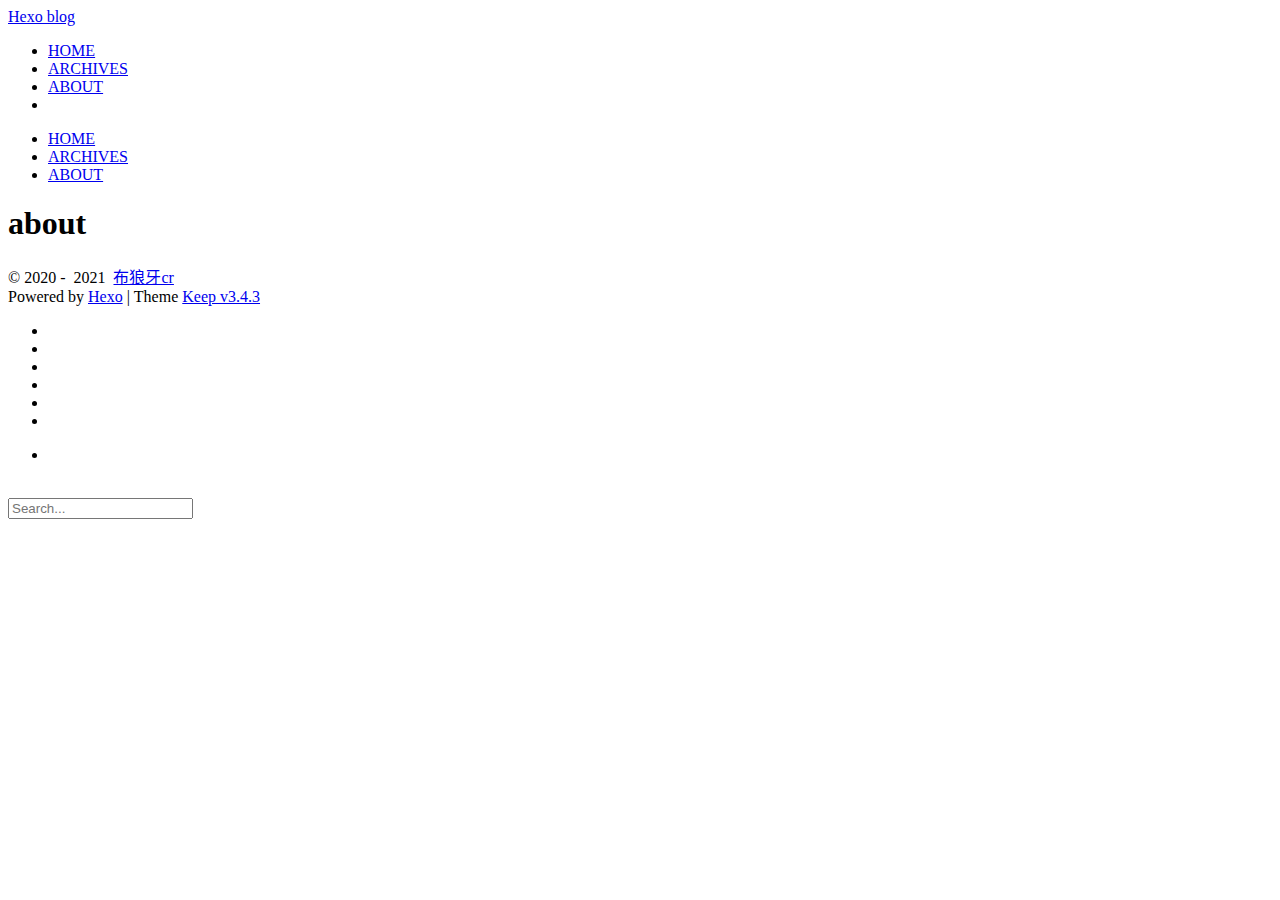
==== about/index.html @ a3bc3d6e "Site updated: 2021-05-12 04:27:38" ====
<!DOCTYPE html>
<html lang="zh-cn">
<head>
    <meta charset="utf-8">
    <meta name="viewport" content="width=device-width, initial-scale=1, maximum-scale=1">
    <meta name="keywords" content="Hexo Theme Keep">
    <meta name="description" content="Hexo Theme Keep">
    <meta name="author" content="布狼牙cr">
    
    <title>
        
            About |
        
        Hexo blog
    </title>
    
<link rel="stylesheet" href="/zhao141/css/style.css">

    <link rel="shortcut icon" href="/zhao141/images/logo.svg">
    <link rel="stylesheet" href="//cdn.jsdelivr.net/npm/hexo-theme-keep@3.4.3/source/css/font-awesome.min.css">
    <script id="hexo-configurations">
    let KEEP = window.KEEP || {};
    KEEP.hexo_config = {"hostname":"zhao141.github.com","root":"/zhao141/","language":"zh-cn","path":"search.xml"};
    KEEP.theme_config = {"toc":{"enable":true,"number":false,"expand_all":false,"init_open":true},"style":{"primary_color":"#0066CC","avatar":"/images/avatar.svg","favicon":"/images/logo.svg","article_img_align":"left","left_side_width":"260px","content_max_width":"920px","hover":{"shadow":false,"scale":false},"first_screen":{"enable":true,"background_img":"/images/bg.svg","description":"Keep writing and Keep loving."},"scroll":{"progress_bar":{"enable":false},"percent":{"enable":false}}},"local_search":{"enable":true,"preload":true},"code_copy":{"enable":true,"style":"mac"},"pjax":{"enable":true},"lazyload":{"enable":true},"version":"3.4.3"};
    KEEP.language_ago = {"second":"%s seconds ago","minute":"%s minutes ago","hour":"%s hours ago","day":"%s days ago","week":"%s weeks ago","month":"%s months ago","year":"%s years ago"};
  </script>
<meta name="generator" content="Hexo 5.4.0"></head>


<body>
<div class="progress-bar-container">
    

    
        <span class="pjax-progress-bar"></span>
        <span class="pjax-progress-icon">
            <i class="fas fa-circle-notch fa-spin"></i>
        </span>
    
</div>


<main class="page-container">

    

    <div class="page-main-content">

        <div class="page-main-content-top">
            <header class="header-wrapper">

    <div class="header-content">
        <div class="left">
            
            <a class="logo-title" href="/">
                Hexo blog
            </a>
        </div>

        <div class="right">
            <div class="pc">
                <ul class="menu-list">
                    
                        <li class="menu-item">
                            <a class=""
                               href="/zhao141/"
                            >
                                HOME
                            </a>
                        </li>
                    
                        <li class="menu-item">
                            <a class=""
                               href="/zhao141/archives"
                            >
                                ARCHIVES
                            </a>
                        </li>
                    
                        <li class="menu-item">
                            <a class="active"
                               href="/zhao141/about"
                            >
                                ABOUT
                            </a>
                        </li>
                    
                    
                        <li class="menu-item search search-popup-trigger">
                            <i class="fas fa-search"></i>
                        </li>
                    
                </ul>
            </div>
            <div class="mobile">
                
                    <div class="icon-item search search-popup-trigger"><i class="fas fa-search"></i></div>
                
                <div class="icon-item menu-bar">
                    <div class="menu-bar-middle"></div>
                </div>
            </div>
        </div>
    </div>

    <div class="header-drawer">
        <ul class="drawer-menu-list">
            
                <li class="drawer-menu-item flex-center">
                    <a class=""
                       href="/zhao141/">HOME</a>
                </li>
            
                <li class="drawer-menu-item flex-center">
                    <a class=""
                       href="/zhao141/archives">ARCHIVES</a>
                </li>
            
                <li class="drawer-menu-item flex-center">
                    <a class="active"
                       href="/zhao141/about">ABOUT</a>
                </li>
            
        </ul>
    </div>

    <div class="window-mask"></div>

</header>


        </div>

        <div class="page-main-content-middle">

            <div class="main-content">

                
                    <div class="fade-in-down-animation">
    <div class="page-template-container">
        
        
        <div class="page-template-content markdown-body">
            
                <h1>about</h1>
            
        </div>
        <div class="page-template-comments">
            
        </div>
    </div>
</div>


                
            </div>

        </div>

        <div class="page-main-content-bottom">
            <footer class="footer">
    <div class="info-container">
        <div class="copyright-info info-item">
            &copy;
            
              <span>2020</span>&nbsp;-&nbsp;
            
            2021&nbsp;<i class="fas fa-heart icon-animate"></i>&nbsp;<a href="/">布狼牙cr</a>
        </div>
        
        <div class="theme-info info-item">
            Powered by <a target="_blank" href="https://hexo.io">Hexo</a>&nbsp;|&nbsp;Theme&nbsp;<a class="theme-version" target="_blank" href="https://github.com/XPoet/hexo-theme-keep">Keep v3.4.3</a>
        </div>
        
    </div>
</footer>

        </div>
    </div>

    

    <div class="right-bottom-side-tools">
        <div class="side-tools-container">
    <ul class="side-tools-list">
        <li class="tools-item tool-font-adjust-plus flex-center">
            <i class="fas fa-search-plus"></i>
        </li>

        <li class="tools-item tool-font-adjust-minus flex-center">
            <i class="fas fa-search-minus"></i>
        </li>

        <li class="tools-item tool-expand-width flex-center">
            <i class="fas fa-arrows-alt-h"></i>
        </li>

        <li class="tools-item tool-dark-light-toggle flex-center">
            <i class="fas fa-moon"></i>
        </li>

        <!-- rss -->
        

        
            <li class="tools-item tool-scroll-to-top flex-center">
                <i class="fas fa-arrow-up"></i>
            </li>
        

        <li class="tools-item tool-scroll-to-bottom flex-center">
            <i class="fas fa-arrow-down"></i>
        </li>
    </ul>

    <ul class="exposed-tools-list">
        <li class="tools-item tool-toggle-show flex-center">
            <i class="fas fa-cog fa-spin"></i>
        </li>
        
    </ul>
</div>

    </div>

    

    <div class="image-viewer-container">
    <img src="">
</div>


    
        <div class="search-pop-overlay">
    <div class="popup search-popup">
        <div class="search-header">
          <span class="search-input-field-pre">
            <i class="fas fa-keyboard"></i>
          </span>
            <div class="search-input-container">
                <input autocomplete="off"
                       autocorrect="off"
                       autocapitalize="off"
                       placeholder="Search..."
                       spellcheck="false"
                       type="search"
                       class="search-input"
                >
            </div>
            <span class="popup-btn-close">
                <i class="fas fa-times"></i>
            </span>
        </div>
        <div id="search-result">
            <div id="no-result">
                <i class="fas fa-spinner fa-pulse fa-5x fa-fw"></i>
            </div>
        </div>
    </div>
</div>

    

</main>



<script src="//cdn.jsdelivr.net/npm/hexo-theme-keep@3.4.3/source/js/utils.js"></script><script src="//cdn.jsdelivr.net/npm/hexo-theme-keep@3.4.3/source/js/main.js"></script><script src="//cdn.jsdelivr.net/npm/hexo-theme-keep@3.4.3/source/js/header-shrink.js"></script><script src="//cdn.jsdelivr.net/npm/hexo-theme-keep@3.4.3/source/js/back2top.js"></script><script src="//cdn.jsdelivr.net/npm/hexo-theme-keep@3.4.3/source/js/dark-light-toggle.js"></script>


    <script src="//cdn.jsdelivr.net/npm/hexo-theme-keep@3.4.3/source/js/local-search.js"></script>



    <script src="//cdn.jsdelivr.net/npm/hexo-theme-keep@3.4.3/source/js/code-copy.js"></script>



    <script src="//cdn.jsdelivr.net/npm/hexo-theme-keep@3.4.3/source/js/lazyload.js"></script>


<div class="post-scripts pjax">
    
</div>


    <script src="//cdn.jsdelivr.net/npm/hexo-theme-keep@3.4.3/source/js/libs/pjax.min.js"></script>
<script>
    window.addEventListener('DOMContentLoaded', () => {
        window.pjax = new Pjax({
            selectors: [
                'head title',
                '.page-container',
                '.pjax'
            ],
            history: true,
            debug: false,
            cacheBust: false,
            timeout: 0,
            analytics: false,
            currentUrlFullReload: false,
            scrollRestoration: false,
            // scrollTo: true,
        });

        document.addEventListener('pjax:send', () => {
            KEEP.utils.pjaxProgressBarStart();
        });

        document.addEventListener('pjax:complete', () => {
            KEEP.utils.pjaxProgressBarEnd();
            window.pjax.executeScripts(document.querySelectorAll('script[data-pjax], .pjax script'));
            KEEP.refresh();
        });
    });
</script>



</body>
</html>
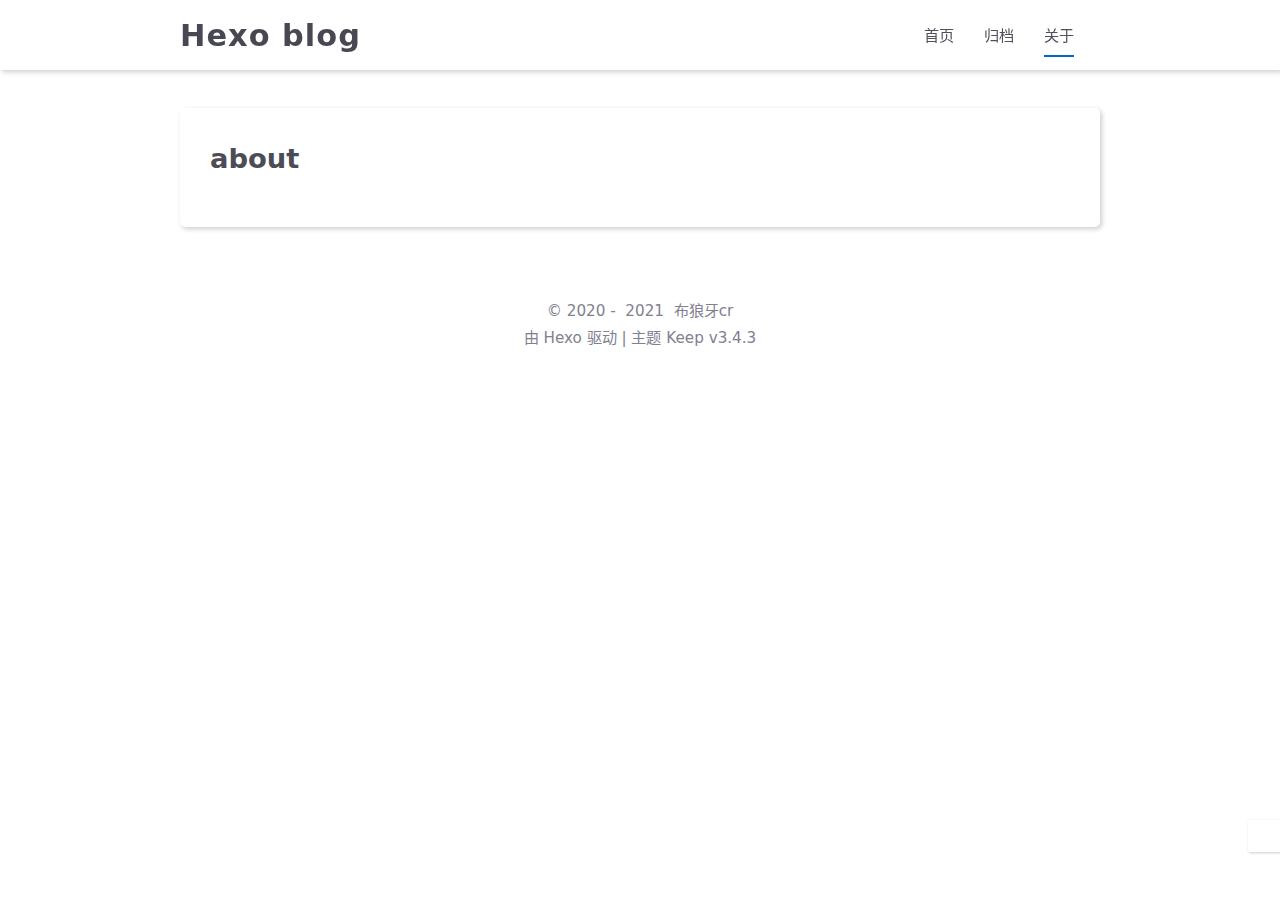
==== commit 352ff173: "Site updated: 2021-05-12 04:42:04" ====
--- a/about/index.html
+++ b/about/index.html
@@ -9,18 +9,18 @@
     
     <title>
         
-            About |
+            关于 |
         
         Hexo blog
     </title>
     
-<link rel="stylesheet" href="/zhao141/css/style.css">
-
-    <link rel="shortcut icon" href="/zhao141/images/logo.svg">
+<link rel="stylesheet" href="/css/style.css">
+
+    <link rel="shortcut icon" href="/images/logo.svg">
     <link rel="stylesheet" href="//cdn.jsdelivr.net/npm/hexo-theme-keep@3.4.3/source/css/font-awesome.min.css">
     <script id="hexo-configurations">
     let KEEP = window.KEEP || {};
-    KEEP.hexo_config = {"hostname":"zhao141.github.com","root":"/zhao141/","language":"zh-cn","path":"search.xml"};
+    KEEP.hexo_config = {"hostname":"blycr.xyz","root":"/","language":"zh-cn","path":"search.xml"};
     KEEP.theme_config = {"toc":{"enable":true,"number":false,"expand_all":false,"init_open":true},"style":{"primary_color":"#0066CC","avatar":"/images/avatar.svg","favicon":"/images/logo.svg","article_img_align":"left","left_side_width":"260px","content_max_width":"920px","hover":{"shadow":false,"scale":false},"first_screen":{"enable":true,"background_img":"/images/bg.svg","description":"Keep writing and Keep loving."},"scroll":{"progress_bar":{"enable":false},"percent":{"enable":false}}},"local_search":{"enable":true,"preload":true},"code_copy":{"enable":true,"style":"mac"},"pjax":{"enable":true},"lazyload":{"enable":true},"version":"3.4.3"};
     KEEP.language_ago = {"second":"%s seconds ago","minute":"%s minutes ago","hour":"%s hours ago","day":"%s days ago","week":"%s weeks ago","month":"%s months ago","year":"%s years ago"};
   </script>
@@ -63,25 +63,25 @@
                     
                         <li class="menu-item">
                             <a class=""
-                               href="/zhao141/"
+                               href="/"
                             >
-                                HOME
+                                首页
                             </a>
                         </li>
                     
                         <li class="menu-item">
                             <a class=""
-                               href="/zhao141/archives"
+                               href="/archives"
                             >
-                                ARCHIVES
+                                归档
                             </a>
                         </li>
                     
                         <li class="menu-item">
                             <a class="active"
-                               href="/zhao141/about"
+                               href="/about"
                             >
-                                ABOUT
+                                关于
                             </a>
                         </li>
                     
@@ -108,17 +108,17 @@
             
                 <li class="drawer-menu-item flex-center">
                     <a class=""
-                       href="/zhao141/">HOME</a>
+                       href="/">首页</a>
                 </li>
             
                 <li class="drawer-menu-item flex-center">
                     <a class=""
-                       href="/zhao141/archives">ARCHIVES</a>
+                       href="/archives">归档</a>
                 </li>
             
                 <li class="drawer-menu-item flex-center">
                     <a class="active"
-                       href="/zhao141/about">ABOUT</a>
+                       href="/about">关于</a>
                 </li>
             
         </ul>
@@ -169,7 +169,7 @@
         </div>
         
         <div class="theme-info info-item">
-            Powered by <a target="_blank" href="https://hexo.io">Hexo</a>&nbsp;|&nbsp;Theme&nbsp;<a class="theme-version" target="_blank" href="https://github.com/XPoet/hexo-theme-keep">Keep v3.4.3</a>
+            由 <a target="_blank" href="https://hexo.io">Hexo</a> 驱动&nbsp;|&nbsp;主题&nbsp;<a class="theme-version" target="_blank" href="https://github.com/XPoet/hexo-theme-keep">Keep v3.4.3</a>
         </div>
         
     </div>
@@ -241,7 +241,7 @@
                 <input autocomplete="off"
                        autocorrect="off"
                        autocapitalize="off"
-                       placeholder="Search..."
+                       placeholder="搜索..."
                        spellcheck="false"
                        type="search"
                        class="search-input"
--- a/css/style.css
+++ b/css/style.css
@@ -0,0 +1,3088 @@
+:root {
+  --background-color: #fff;
+  --second-background-color: #f7f7f7;
+  --primary-color: #06c;
+  --first-text-color: #484853;
+  --second-text-color: #4c4c57;
+  --third-text-color: #808091;
+  --fourth-text-color: #ededef;
+  --default-text-color: #50505c;
+  --border-color: #b3b3b3;
+  --selection-color: #0075eb;
+  --shadow-color: rgba(0,0,0,0.2);
+  --shadow-hover-color: rgba(0,0,0,0.28);
+  --scrollbar-color: #595967;
+  --scroll-bar-bg-color: #e6e6e6;
+  --link-color: #484853;
+  --copyright-info-color: #c03;
+  --avatar-background-color: #06c;
+  --pjax-progress-bar-color: linear-gradient(45deg, #f10006, #ef5b00, #e59c01, #19ca05, #00cab5, #0264c8, #c303c3);
+}
+@media (prefers-color-scheme: light) {
+  :root {
+    --background-color: #fff;
+    --second-background-color: #f7f7f7;
+    --primary-color: #06c;
+    --first-text-color: #484853;
+    --second-text-color: #4c4c57;
+    --third-text-color: #808091;
+    --fourth-text-color: #ededef;
+    --default-text-color: #50505c;
+    --border-color: #b3b3b3;
+    --selection-color: #0075eb;
+    --shadow-color: rgba(0,0,0,0.2);
+    --shadow-hover-color: rgba(0,0,0,0.28);
+    --scrollbar-color: #595967;
+    --scroll-bar-bg-color: #e6e6e6;
+    --link-color: #484853;
+    --copyright-info-color: #c03;
+    --avatar-background-color: #06c;
+    --pjax-progress-bar-color: linear-gradient(45deg, #f10006, #ef5b00, #e59c01, #19ca05, #00cab5, #0264c8, #c303c3);
+  }
+}
+@media (prefers-color-scheme: dark) {
+  :root {
+    --background-color: #383940;
+    --second-background-color: #32333a;
+    --primary-color: #06c;
+    --first-text-color: #d2d2d7;
+    --second-text-color: #cbcbd1;
+    --third-text-color: #9595a2;
+    --fourth-text-color: #242429;
+    --default-text-color: #bebec6;
+    --border-color: #5c5e6a;
+    --selection-color: #0075eb;
+    --shadow-color: rgba(128,128,128,0.2);
+    --shadow-hover-color: rgba(128,128,128,0.28);
+    --scrollbar-color: #32333a;
+    --scroll-bar-bg-color: #5c5e6a;
+    --link-color: #c5c5cc;
+    --copyright-info-color: #a30029;
+    --avatar-background-color: #005cb8;
+    --pjax-progress-bar-color: linear-gradient(45deg, #ea404a, #ea722f, #e9a71f, #67e559, #18ecec, #1b85f1, #ee1dee);
+  }
+}
+.light-mode {
+  --background-color: #fff;
+  --second-background-color: #f7f7f7;
+  --primary-color: #06c;
+  --first-text-color: #484853;
+  --second-text-color: #4c4c57;
+  --third-text-color: #808091;
+  --fourth-text-color: #ededef;
+  --default-text-color: #50505c;
+  --border-color: #b3b3b3;
+  --selection-color: #0075eb;
+  --shadow-color: rgba(0,0,0,0.2);
+  --shadow-hover-color: rgba(0,0,0,0.28);
+  --scrollbar-color: #595967;
+  --scroll-bar-bg-color: #e6e6e6;
+  --link-color: #484853;
+  --copyright-info-color: #c03;
+  --avatar-background-color: #06c;
+  --pjax-progress-bar-color: linear-gradient(45deg, #f10006, #ef5b00, #e59c01, #19ca05, #00cab5, #0264c8, #c303c3);
+}
+.dark-mode {
+  --background-color: #383940;
+  --second-background-color: #32333a;
+  --primary-color: #06c;
+  --first-text-color: #d2d2d7;
+  --second-text-color: #cbcbd1;
+  --third-text-color: #9595a2;
+  --fourth-text-color: #242429;
+  --default-text-color: #bebec6;
+  --border-color: #5c5e6a;
+  --selection-color: #0075eb;
+  --shadow-color: rgba(128,128,128,0.2);
+  --shadow-hover-color: rgba(128,128,128,0.28);
+  --scrollbar-color: #32333a;
+  --scroll-bar-bg-color: #5c5e6a;
+  --link-color: #c5c5cc;
+  --copyright-info-color: #a30029;
+  --avatar-background-color: #005cb8;
+  --pjax-progress-bar-color: linear-gradient(45deg, #ea404a, #ea722f, #e9a71f, #67e559, #18ecec, #1b85f1, #ee1dee);
+}
+.fade-in-down-animation {
+  animation-fill-mode: both;
+  animation-duration: 1s;
+  animation-name: fade-in-down;
+}
+.title-hover-animation {
+  display: inline-block;
+  position: relative;
+  border-bottom: none;
+  line-height: 1.3;
+  vertical-align: top;
+  color: var(--second-text-color);
+}
+.title-hover-animation::before {
+  content: "";
+  position: absolute;
+  width: 100%;
+  height: 2px;
+  bottom: -4px;
+  left: 0;
+  background-color: var(--second-text-color);
+  visibility: hidden;
+  transform: scaleX(0);
+  transition-property: color, background, box-shadow, border-color, visibility, transform;
+  transition-delay: 0s, 0s, 0s, 0s, 0s, 0s;
+  transition-duration: 0.2s, 0.2s, 0.2s, 0.2s, 0.2s, 0.2s;
+  transition-timing-function: ease, ease, ease, ease, ease-in-out, ease-in-out;
+}
+.title-hover-animation:hover::before {
+  visibility: visible;
+  transform: scaleX(1);
+}
+@-moz-keyframes fade-in-down {
+  0% {
+    opacity: 0;
+    transform: translateY(-50px);
+  }
+  100% {
+    opacity: 1;
+    transform: translateY(0);
+  }
+}
+@-webkit-keyframes fade-in-down {
+  0% {
+    opacity: 0;
+    transform: translateY(-50px);
+  }
+  100% {
+    opacity: 1;
+    transform: translateY(0);
+  }
+}
+@-o-keyframes fade-in-down {
+  0% {
+    opacity: 0;
+    transform: translateY(-50px);
+  }
+  100% {
+    opacity: 1;
+    transform: translateY(0);
+  }
+}
+@keyframes fade-in-down {
+  0% {
+    opacity: 0;
+    transform: translateY(-50px);
+  }
+  100% {
+    opacity: 1;
+    transform: translateY(0);
+  }
+}
+@-moz-keyframes icon-animate {
+  0%, 100% {
+    transform: scale(1);
+  }
+  10%, 30% {
+    transform: scale(0.88);
+  }
+  20%, 40%, 60%, 80% {
+    transform: scale(1.08);
+  }
+  50%, 70% {
+    transform: scale(1.08);
+  }
+}
+@-webkit-keyframes icon-animate {
+  0%, 100% {
+    transform: scale(1);
+  }
+  10%, 30% {
+    transform: scale(0.88);
+  }
+  20%, 40%, 60%, 80% {
+    transform: scale(1.08);
+  }
+  50%, 70% {
+    transform: scale(1.08);
+  }
+}
+@-o-keyframes icon-animate {
+  0%, 100% {
+    transform: scale(1);
+  }
+  10%, 30% {
+    transform: scale(0.88);
+  }
+  20%, 40%, 60%, 80% {
+    transform: scale(1.08);
+  }
+  50%, 70% {
+    transform: scale(1.08);
+  }
+}
+@keyframes icon-animate {
+  0%, 100% {
+    transform: scale(1);
+  }
+  10%, 30% {
+    transform: scale(0.88);
+  }
+  20%, 40%, 60%, 80% {
+    transform: scale(1.08);
+  }
+  50%, 70% {
+    transform: scale(1.08);
+  }
+}
+* {
+  transition-property: color, background, box-shadow, border-color;
+  transition-delay: 0s, 0s, 0s, 0s;
+  transition-duration: 0.2s, 0.2s, 0.2s, 0.2s;
+  transition-timing-function: ease, ease, ease, ease;
+}
+*::-webkit-scrollbar {
+  width: 6px;
+  height: 6px;
+  transition: all 0.2s ease;
+}
+*::-webkit-scrollbar-thumb {
+  background: var(--scrollbar-color);
+  border-radius: 1px;
+}
+*::-webkit-scrollbar-track {
+  background: var(--scroll-bar-bg-color);
+}
+html,
+body {
+  margin: 0;
+  padding: 0;
+  color: var(--default-text-color);
+  background: var(--background-color);
+  font-family: Optima-Regular, Optima, -apple-system, system-ui, Segoe UI, Roboto, Ubuntu, Cantarell, Noto Sans, sans-serif, BlinkMacSystemFont, Helvetica Neue, PingFang SC, Hiragino Sans GB, Microsoft YaHei, Arial;
+  font-weight: 400;
+  font-size: 15.2px;
+  line-height: 22px;
+}
+html::-webkit-scrollbar,
+body::-webkit-scrollbar {
+  width: 8px;
+  height: 8px;
+}
+@media (max-width: 780px) {
+  html,
+  body {
+    font-size: 14.591999999999999px;
+    line-height: 21.119999999999997px;
+  }
+}
+@media (max-width: 500px) {
+  html,
+  body {
+    font-size: 13.68px;
+    line-height: 19.8px;
+  }
+}
+::selection {
+  background: var(--selection-color);
+  color: #fff;
+}
+ul,
+ol,
+li {
+  padding: 0;
+  margin: 0;
+  list-style: none;
+}
+a {
+  text-decoration: none;
+  color: var(--default-text-color);
+}
+a i,
+a span {
+  color: var(--default-text-color);
+}
+a:hover,
+a:active {
+  text-decoration: none !important;
+  color: var(--primary-color);
+}
+a:hover i,
+a:active i,
+a:hover span,
+a:active span {
+  color: var(--primary-color);
+}
+img[lazyload] {
+  padding: 10px;
+  margin: 20px auto !important;
+  cursor: not-allowed;
+  pointer-events: none;
+}
+button {
+  padding: 0;
+  margin: 0;
+  border: 0;
+  outline: none;
+  cursor: pointer;
+  background: transparent;
+}
+.btn {
+  display: inline-block;
+  position: relative;
+  text-align: center;
+  cursor: pointer;
+  white-space: nowrap;
+  border-radius: 5px;
+  padding: 8px 16px;
+  background: var(--background-color);
+  box-shadow: 2px 2px 5px var(--shadow-color);
+  transition-property: color, background, box-shadow, border-color, transform;
+  transition-delay: 0s, 0s, 0s, 0s, 0s;
+  transition-duration: 0.2s, 0.2s, 0.2s, 0.2s, 0.2s;
+  transition-timing-function: ease, ease, ease, ease, linear;
+}
+.btn:hover {
+  color: var(--background-color);
+  background: var(--primary-color);
+}
+.flex-center {
+  display: flex;
+  justify-content: center;
+  align-items: center;
+}
+.clear {
+  clear: both;
+}
+.markdown-body {
+  font-size: 1rem;
+}
+.markdown-body blockquote {
+  box-sizing: border-box;
+  border-left: 5px solid var(--default-text-color);
+  margin: 20px 0;
+  color: var(--default-text-color);
+  background: var(--second-background-color);
+}
+.markdown-body blockquote p,
+.markdown-body blockquote ul,
+.markdown-body blockquote ol {
+  padding: 5px 5px 5px 10px;
+}
+.markdown-body p {
+  line-height: 2;
+  color: var(--default-text-color);
+}
+.markdown-body a {
+  position: relative;
+  outline: 0;
+  text-decoration: none;
+  overflow-wrap: break-word;
+  cursor: pointer;
+  border-bottom: 1px solid var(--third-text-color);
+  box-sizing: border-box;
+  padding-bottom: 2px;
+}
+.markdown-body a .fas,
+.markdown-body a .far,
+.markdown-body a fab {
+  margin: 0 2px 0 6px;
+  position: relative;
+  color: var(--third-text-color);
+  font-size: 0.88rem;
+}
+.markdown-body a:hover {
+  text-decoration: underline;
+}
+.markdown-body a:hover::after {
+  background: var(--primary-color);
+}
+.markdown-body strong {
+  color: var(--default-text-color);
+}
+.markdown-body em {
+  color: var(--default-text-color);
+}
+.markdown-body ul > li,
+.markdown-body ol > li {
+  margin-left: 16px;
+  line-height: 2rem;
+}
+.markdown-body ul li {
+  list-style: disc;
+}
+.markdown-body ul li ul li {
+  list-style: circle;
+}
+.markdown-body ul li ul li ul li {
+  list-style: square;
+}
+.markdown-body ol li {
+  list-style: decimal;
+}
+.markdown-body ol li ol li {
+  list-style: upper-alpha;
+}
+.markdown-body ol li ol li ol li {
+  list-style: upper-roman;
+}
+.markdown-body li {
+  color: var(--default-text-color);
+}
+.markdown-body h1,
+.markdown-body h2,
+.markdown-body h3,
+.markdown-body h4,
+.markdown-body h5,
+.markdown-body h6 {
+  color: var(--second-text-color);
+  line-height: 1.5;
+}
+@media (max-width: 780px) {
+  .markdown-body h1,
+  .markdown-body h2,
+  .markdown-body h3,
+  .markdown-body h4,
+  .markdown-body h5,
+  .markdown-body h6 {
+    line-height: 1.25;
+  }
+}
+.markdown-body h1 {
+  font-size: 1.8rem;
+  font-weight: 600;
+}
+@media (max-width: 780px) {
+  .markdown-body h1 {
+    font-size: 1.7rem;
+  }
+}
+.markdown-body h2 {
+  font-size: 1.7rem;
+  font-weight: 600;
+}
+@media (max-width: 780px) {
+  .markdown-body h2 {
+    font-size: 1.6rem;
+  }
+}
+.markdown-body h3 {
+  font-size: 1.6rem;
+  font-weight: 550;
+}
+@media (max-width: 780px) {
+  .markdown-body h3 {
+    font-size: 1.5rem;
+  }
+}
+.markdown-body h4 {
+  font-size: 1.5rem;
+  font-weight: 550;
+}
+@media (max-width: 780px) {
+  .markdown-body h4 {
+    font-size: 1.4rem;
+  }
+}
+.markdown-body h5 {
+  font-size: 1.28rem;
+  font-weight: 500;
+}
+@media (max-width: 780px) {
+  .markdown-body h5 {
+    font-size: 1.18rem;
+  }
+}
+.markdown-body h6 {
+  font-size: 1.2rem;
+  font-weight: 500;
+  line-height: 1.2;
+}
+@media (max-width: 780px) {
+  .markdown-body h6 {
+    font-size: 1.1rem;
+    line-height: 1.1;
+  }
+}
+.markdown-body img {
+  box-sizing: border-box;
+  max-width: 100%;
+  cursor: zoom-in;
+  display: block;
+  box-shadow: 0 0 2px var(--shadow-color);
+  transition-property: color, background, box-shadow, border-color, padding, margin;
+  transition-delay: 0s, 0s, 0s, 0s, 0s, 0s;
+  transition-duration: 0.2s, 0.2s, 0.2s, 0.2s, 0.2s, 0.2s;
+  transition-timing-function: ease, ease, ease, ease, linear, linear;
+  margin: 10px 0 2px;
+}
+.markdown-body > table {
+  border-spacing: 0;
+  border-collapse: collapse;
+  width: 100%;
+  overflow: auto;
+}
+.markdown-body > table td,
+.markdown-body > table th {
+  padding: 0;
+}
+.markdown-body > table th {
+  font-weight: 600;
+}
+.markdown-body > table td,
+.markdown-body > table th {
+  padding: 6px 13px;
+  border: 1px solid var(--border-color);
+}
+.markdown-body > table tr {
+  background-color: var(--background-color);
+  border: 1px solid var(--fourth-text-color);
+}
+.markdown-body > table tr:nth-child(2n) {
+  background-color: var(--second-background-color);
+}
+:root {
+  --background-color: #fff;
+  --second-background-color: #f7f7f7;
+  --primary-color: #06c;
+  --first-text-color: #484853;
+  --second-text-color: #4c4c57;
+  --third-text-color: #808091;
+  --fourth-text-color: #ededef;
+  --default-text-color: #50505c;
+  --border-color: #b3b3b3;
+  --selection-color: #0075eb;
+  --shadow-color: rgba(0,0,0,0.2);
+  --shadow-hover-color: rgba(0,0,0,0.28);
+  --scrollbar-color: #595967;
+  --scroll-bar-bg-color: #e6e6e6;
+  --link-color: #484853;
+  --copyright-info-color: #c03;
+  --avatar-background-color: #06c;
+  --pjax-progress-bar-color: linear-gradient(45deg, #f10006, #ef5b00, #e59c01, #19ca05, #00cab5, #0264c8, #c303c3);
+}
+@media (prefers-color-scheme: light) {
+  :root {
+    --background-color: #fff;
+    --second-background-color: #f7f7f7;
+    --primary-color: #06c;
+    --first-text-color: #484853;
+    --second-text-color: #4c4c57;
+    --third-text-color: #808091;
+    --fourth-text-color: #ededef;
+    --default-text-color: #50505c;
+    --border-color: #b3b3b3;
+    --selection-color: #0075eb;
+    --shadow-color: rgba(0,0,0,0.2);
+    --shadow-hover-color: rgba(0,0,0,0.28);
+    --scrollbar-color: #595967;
+    --scroll-bar-bg-color: #e6e6e6;
+    --link-color: #484853;
+    --copyright-info-color: #c03;
+    --avatar-background-color: #06c;
+    --pjax-progress-bar-color: linear-gradient(45deg, #f10006, #ef5b00, #e59c01, #19ca05, #00cab5, #0264c8, #c303c3);
+  }
+}
+@media (prefers-color-scheme: dark) {
+  :root {
+    --background-color: #383940;
+    --second-background-color: #32333a;
+    --primary-color: #06c;
+    --first-text-color: #d2d2d7;
+    --second-text-color: #cbcbd1;
+    --third-text-color: #9595a2;
+    --fourth-text-color: #242429;
+    --default-text-color: #bebec6;
+    --border-color: #5c5e6a;
+    --selection-color: #0075eb;
+    --shadow-color: rgba(128,128,128,0.2);
+    --shadow-hover-color: rgba(128,128,128,0.28);
+    --scrollbar-color: #32333a;
+    --scroll-bar-bg-color: #5c5e6a;
+    --link-color: #c5c5cc;
+    --copyright-info-color: #a30029;
+    --avatar-background-color: #005cb8;
+    --pjax-progress-bar-color: linear-gradient(45deg, #ea404a, #ea722f, #e9a71f, #67e559, #18ecec, #1b85f1, #ee1dee);
+  }
+}
+.light-mode {
+  --background-color: #fff;
+  --second-background-color: #f7f7f7;
+  --primary-color: #06c;
+  --first-text-color: #484853;
+  --second-text-color: #4c4c57;
+  --third-text-color: #808091;
+  --fourth-text-color: #ededef;
+  --default-text-color: #50505c;
+  --border-color: #b3b3b3;
+  --selection-color: #0075eb;
+  --shadow-color: rgba(0,0,0,0.2);
+  --shadow-hover-color: rgba(0,0,0,0.28);
+  --scrollbar-color: #595967;
+  --scroll-bar-bg-color: #e6e6e6;
+  --link-color: #484853;
+  --copyright-info-color: #c03;
+  --avatar-background-color: #06c;
+  --pjax-progress-bar-color: linear-gradient(45deg, #f10006, #ef5b00, #e59c01, #19ca05, #00cab5, #0264c8, #c303c3);
+}
+.dark-mode {
+  --background-color: #383940;
+  --second-background-color: #32333a;
+  --primary-color: #06c;
+  --first-text-color: #d2d2d7;
+  --second-text-color: #cbcbd1;
+  --third-text-color: #9595a2;
+  --fourth-text-color: #242429;
+  --default-text-color: #bebec6;
+  --border-color: #5c5e6a;
+  --selection-color: #0075eb;
+  --shadow-color: rgba(128,128,128,0.2);
+  --shadow-hover-color: rgba(128,128,128,0.28);
+  --scrollbar-color: #32333a;
+  --scroll-bar-bg-color: #5c5e6a;
+  --link-color: #c5c5cc;
+  --copyright-info-color: #a30029;
+  --avatar-background-color: #005cb8;
+  --pjax-progress-bar-color: linear-gradient(45deg, #ea404a, #ea722f, #e9a71f, #67e559, #18ecec, #1b85f1, #ee1dee);
+}
+:root {
+  --code-foreground: #535360;
+  --code-background: #f2f2f2;
+  --highlight-background: #fafafa;
+  --highlight-foreground: #535360;
+  --highlight-comment: #8e908c;
+  --highlight-red: #c82829;
+  --highlight-orange: #f5871f;
+  --highlight-yellow: #eab700;
+  --highlight-green: #718c00;
+  --highlight-aqua: #3e999f;
+  --highlight-blue: #4271ae;
+  --highlight-purple: #8959a8;
+  --highlight-gutter-color: #585865;
+  --highlight-gutter-bg-color: #f2f2f2;
+}
+@media (prefers-color-scheme: light) {
+  :root {
+    --code-foreground: #535360;
+    --code-background: #f2f2f2;
+    --highlight-background: #fafafa;
+    --highlight-foreground: #535360;
+    --highlight-comment: #8e908c;
+    --highlight-red: #c82829;
+    --highlight-orange: #f5871f;
+    --highlight-yellow: #eab700;
+    --highlight-green: #718c00;
+    --highlight-aqua: #3e999f;
+    --highlight-blue: #4271ae;
+    --highlight-purple: #8959a8;
+    --highlight-gutter-color: #585865;
+    --highlight-gutter-bg-color: #f2f2f2;
+  }
+}
+@media (prefers-color-scheme: dark) {
+  :root {
+    --code-foreground: #bfbfc7;
+    --code-background: #32333a;
+    --highlight-background: #34343b;
+    --highlight-foreground: #bfbfc7;
+    --highlight-comment: #969896;
+    --highlight-red: #c66;
+    --highlight-orange: #de935f;
+    --highlight-yellow: #f0c674;
+    --highlight-green: #b5bd68;
+    --highlight-aqua: #8abeb7;
+    --highlight-blue: #81a2be;
+    --highlight-purple: #b294bb;
+    --highlight-gutter-color: #c1c1c9;
+    --highlight-gutter-bg-color: #32333a;
+  }
+}
+.light-mode {
+  --code-foreground: #535360;
+  --code-background: #f2f2f2;
+  --highlight-background: #fafafa;
+  --highlight-foreground: #535360;
+  --highlight-comment: #8e908c;
+  --highlight-red: #c82829;
+  --highlight-orange: #f5871f;
+  --highlight-yellow: #eab700;
+  --highlight-green: #718c00;
+  --highlight-aqua: #3e999f;
+  --highlight-blue: #4271ae;
+  --highlight-purple: #8959a8;
+  --highlight-gutter-color: #585865;
+  --highlight-gutter-bg-color: #f2f2f2;
+}
+.dark-mode {
+  --code-foreground: #bfbfc7;
+  --code-background: #32333a;
+  --highlight-background: #34343b;
+  --highlight-foreground: #bfbfc7;
+  --highlight-comment: #969896;
+  --highlight-red: #c66;
+  --highlight-orange: #de935f;
+  --highlight-yellow: #f0c674;
+  --highlight-green: #b5bd68;
+  --highlight-aqua: #8abeb7;
+  --highlight-blue: #81a2be;
+  --highlight-purple: #b294bb;
+  --highlight-gutter-color: #c1c1c9;
+  --highlight-gutter-bg-color: #32333a;
+}
+pre,
+.highlight {
+  overflow: auto;
+  margin: 20px 0;
+  padding: 0;
+  font-size: 0.96rem;
+  line-height: 1.5rem;
+  color: var(--highlight-foreground);
+  background: var(--highlight-background);
+}
+pre,
+code {
+  font-family: "Source Code Pro", consolas, Menlo;
+}
+code {
+  padding: 5px;
+  word-wrap: break-word;
+  border-radius: 2px;
+  font-size: 0.96rem;
+  color: var(--code-foreground);
+  background: var(--code-background);
+}
+pre {
+  padding: 10px;
+}
+pre code {
+  padding: 0;
+  color: var(--highlight-foreground);
+  background: none;
+  text-shadow: none;
+}
+.highlight {
+  border-radius: 1px;
+}
+.highlight pre {
+  border: none;
+  margin: 0;
+  padding: 10px 0;
+}
+.highlight table {
+  margin: 0;
+  width: auto;
+  border: none;
+  border-spacing: unset;
+}
+.highlight td {
+  border: none;
+  padding: 0;
+}
+.highlight figcaption {
+  font-size: 1rem;
+  color: var(--highlight-foreground);
+  line-height: 1rem;
+  margin-bottom: 1rem;
+}
+.highlight figcaption a {
+  float: right;
+  color: var(--highlight-foreground);
+}
+.highlight figcaption a:hover {
+  border-bottom-color: var(--highlight-foreground);
+}
+.highlight .gutter pre {
+  padding-left: 10px;
+  padding-right: 10px;
+  color: var(--highlight-gutter-color);
+  text-align: center;
+  background-color: var(--highlight-gutter-bg-color);
+}
+.highlight .code pre {
+  width: 100%;
+  padding-left: 10px;
+  padding-right: 10px;
+  background-color: var(--highlight-background);
+}
+.highlight .line {
+  height: 20px;
+  color: var(--default-text-color);
+}
+.highlight .line .attr {
+  color: var(--default-text-color);
+}
+.highlight .line .string {
+  color: var(--default-text-color);
+}
+.gutter {
+  -webkit-user-select: none;
+  -moz-user-select: none;
+  -ms-user-select: none;
+  user-select: none;
+}
+.gist table {
+  width: auto;
+}
+.gist table td {
+  border: none;
+}
+pre .deletion {
+  background: var(--highlight-deletion);
+}
+pre .addition {
+  background: var(--highlight-addition);
+}
+pre .meta {
+  color: var(--highlight-purple);
+}
+pre .comment {
+  color: var(--highlight-comment);
+}
+pre .variable,
+pre .attribute,
+pre .tag,
+pre .regexp,
+pre .ruby .constant,
+pre .xml .tag .title,
+pre .xml .pi,
+pre .xml .doctype,
+pre .html .doctype,
+pre .css .id,
+pre .css .class,
+pre .css .pseudo {
+  color: var(--highlight-red);
+}
+pre .number,
+pre .preprocessor,
+pre .built_in,
+pre .literal,
+pre .params,
+pre .constant,
+pre .command {
+  color: var(--highlight-orange);
+}
+pre .ruby .class .title,
+pre .css .rules .attribute,
+pre .string,
+pre .value,
+pre .inheritance,
+pre .header,
+pre .ruby .symbol,
+pre .xml .cdata,
+pre .special,
+pre .number,
+pre .formula {
+  color: var(--highlight-green);
+}
+pre .title,
+pre .css .hexcolor {
+  color: var(--highlight-aqua);
+}
+pre .function,
+pre .python .decorator,
+pre .python .title,
+pre .ruby .function .title,
+pre .ruby .title .keyword,
+pre .perl .sub,
+pre .javascript .title,
+pre .coffeescript .title {
+  color: var(--highlight-blue);
+}
+pre .keyword,
+pre .javascript .function {
+  color: var(--highlight-purple);
+}
+.highlight-container {
+  position: relative;
+}
+.highlight-container:hover .copy-btn,
+.highlight-container .copy-btn:focus {
+  opacity: 1;
+}
+.copy-btn {
+  cursor: pointer;
+  display: inline-block;
+  font-weight: bold;
+  line-height: 1.8;
+  opacity: 0;
+  outline: 0;
+  padding: 2px 6px;
+  position: absolute;
+  vertical-align: middle;
+  white-space: nowrap;
+  font-size: 1rem;
+  color: var(--default-text-color);
+  -moz-user-select: none;
+  -ms-user-select: none;
+  -webkit-user-select: none;
+  user-select: none;
+  transition-property: color, background, box-shadow, border-color, opacity;
+  transition-delay: 0s, 0s, 0s, 0s, 0s;
+  transition-duration: 0.2s, 0.2s, 0.2s, 0.2s, 0.2s;
+  transition-timing-function: ease, ease, ease, ease, ease-in-out;
+  color: #fff;
+  right: 2px;
+  top: 2px;
+}
+.highlight-container {
+  background: #21252b;
+  border-radius: 5px;
+  box-shadow: 0 10px 30px 0 rgba(0,0,0,0.4);
+  padding-top: 20px;
+  margin-top: 10px;
+}
+.highlight-container::before {
+  background: #fc625d;
+  border-radius: 50%;
+  box-shadow: 20px 0 #fdbc40, 40px 0 #35cd4b;
+  content: ' ';
+  height: 12px;
+  left: 12px;
+  margin-top: -10px;
+  position: absolute;
+  width: 12px;
+}
+.page-container {
+  position: relative;
+  transition-property: color, background, box-shadow, border-color, padding-left;
+  transition-delay: 0s, 0s, 0s, 0s, 0s;
+  transition-duration: 0.2s, 0.2s, 0.2s, 0.2s, 0.3s;
+  transition-timing-function: ease, ease, ease, ease, ease-out;
+}
+@media (max-width: 780px) {
+  .page-container {
+    padding-left: 0 !important;
+  }
+}
+.page-container .page-main-content {
+  padding-top: 70px;
+  position: relative;
+}
+.header-shrink .page-container .page-main-content {
+  padding-top: 50.4px;
+}
+@media (max-width: 780px) {
+  .header-shrink .page-container .page-main-content {
+    padding-top: 45.36px;
+  }
+}
+@media (max-width: 500px) {
+  .header-shrink .page-container .page-main-content {
+    padding-top: 40.32px;
+  }
+}
+@media (max-width: 780px) {
+  .page-container .page-main-content {
+    padding-top: 63px;
+  }
+}
+@media (max-width: 500px) {
+  .page-container .page-main-content {
+    padding-top: 56px;
+  }
+}
+.page-container .page-main-content .page-main-content-top {
+  position: fixed;
+  top: 0;
+  right: 0;
+  width: 100%;
+  height: 70px;
+  z-index: 1005;
+  box-sizing: border-box;
+  transition-property: color, background, box-shadow, border-color, transform, padding-left, height;
+  transition-delay: 0s, 0s, 0s, 0s, 0s, 0s, 0s;
+  transition-duration: 0.2s, 0.2s, 0.2s, 0.2s, 0.3s, 0.2s, 0.2s;
+  transition-timing-function: ease, ease, ease, ease, ease-out, linear, ease;
+}
+.page-container .page-main-content .page-main-content-top.hide {
+  transform: translateY(-105%);
+}
+.header-shrink .page-container .page-main-content .page-main-content-top {
+  height: 50.4px;
+}
+@media (max-width: 780px) {
+  .header-shrink .page-container .page-main-content .page-main-content-top {
+    height: 45.36px;
+  }
+}
+@media (max-width: 500px) {
+  .header-shrink .page-container .page-main-content .page-main-content-top {
+    height: 40.32px;
+  }
+}
+@media (max-width: 780px) {
+  .page-container .page-main-content .page-main-content-top {
+    height: 63px;
+    padding-left: 0 !important;
+  }
+}
+@media (max-width: 500px) {
+  .page-container .page-main-content .page-main-content-top {
+    height: 56px;
+  }
+}
+.page-container .page-main-content .page-main-content-middle {
+  box-sizing: border-box;
+  width: 100%;
+  display: flex;
+  justify-content: center;
+  padding: 38px 0;
+  background: var(--background-color);
+}
+@media (max-width: 780px) {
+  .page-container .page-main-content .page-main-content-middle {
+    padding: 30.400000000000002px 0;
+  }
+}
+@media (max-width: 500px) {
+  .page-container .page-main-content .page-main-content-middle {
+    padding: 22.8px 0;
+  }
+}
+.page-container .page-main-content .page-main-content-middle .main-content {
+  position: relative;
+  box-sizing: border-box;
+  width: 80%;
+  max-width: 920px;
+  height: 100%;
+}
+@media (max-width: 780px) {
+  .page-container .page-main-content .page-main-content-middle .main-content {
+    width: 86%;
+  }
+}
+@media (max-width: 500px) {
+  .page-container .page-main-content .page-main-content-middle .main-content {
+    width: 90%;
+  }
+}
+.page-container .page-main-content .page-main-content-bottom {
+  width: 100%;
+}
+.page-container .page-aside {
+  position: fixed;
+  top: 0;
+  bottom: 0;
+  left: -260px;
+  width: 260px;
+  height: 100%;
+  z-index: 1006;
+  overflow-y: auto;
+  padding: 20px;
+  box-sizing: border-box;
+  background: var(--background-color);
+  box-shadow: 2px 2px 5px var(--shadow-color);
+  transition-property: color, background, box-shadow, border-color, left, transform;
+  transition-delay: 0s, 0s, 0s, 0s, 0s, 0s;
+  transition-duration: 0.2s, 0.2s, 0.2s, 0.2s, 0.3s, 0.2s;
+  transition-timing-function: ease, ease, ease, ease, ease-out, linear;
+}
+@media (max-width: 780px) {
+  .page-container .page-aside {
+    left: 0 !important;
+    display: none !important;
+  }
+}
+.page-container .post-tools {
+  position: fixed;
+  top: 108px;
+  right: 38px;
+  transition-property: color, background, box-shadow, border-color, top;
+  transition-delay: 0s, 0s, 0s, 0s, 0s;
+  transition-duration: 0.2s, 0.2s, 0.2s, 0.2s, 0.2s;
+  transition-timing-function: ease, ease, ease, ease, ease;
+}
+.header-shrink .page-container .post-tools {
+  top: 88.4px;
+}
+@media (max-width: 780px) {
+  .header-shrink .page-container .post-tools {
+    top: 83.36px;
+  }
+}
+@media (max-width: 500px) {
+  .header-shrink .page-container .post-tools {
+    top: 78.32px;
+  }
+}
+@media (max-width: 780px) {
+  .page-container .post-tools {
+    top: 101px;
+    right: 10px;
+    transform: scale(0.82);
+    transform-origin: right top;
+  }
+}
+@media (max-width: 500px) {
+  .page-container .post-tools {
+    top: 94px;
+    right: 5px;
+    transform: scale(0.72);
+  }
+}
+.page-container .right-bottom-side-tools {
+  position: fixed;
+  bottom: 5%;
+  right: 0;
+}
+.search-pop-overlay {
+  position: fixed;
+  display: flex;
+  height: 100%;
+  width: 100%;
+  left: 0;
+  top: 0;
+  background: rgba(0,0,0,0);
+  visibility: hidden;
+  z-index: 1008;
+  transition-property: color, background, box-shadow, border-color, visibility, background;
+  transition-delay: 0s, 0s, 0s, 0s, 0s, 0s;
+  transition-duration: 0.2s, 0.2s, 0.2s, 0.2s, 0.3s, 0.3s;
+  transition-timing-function: ease, ease, ease, ease, ease, ease;
+}
+.search-pop-overlay.active {
+  visibility: visible;
+  background: rgba(0,0,0,0.35);
+}
+.search-pop-overlay.active .search-popup {
+  transform: scale(1);
+}
+.search-pop-overlay .search-popup {
+  background: var(--background-color);
+  border-radius: 5px;
+  height: 80%;
+  width: 70%;
+  margin: auto;
+  transform: scale(0);
+  z-index: 1006;
+  transition-property: color, background, box-shadow, border-color, transform;
+  transition-delay: 0s, 0s, 0s, 0s, 0s;
+  transition-duration: 0.2s, 0.2s, 0.2s, 0.2s, 0.3s;
+  transition-timing-function: ease, ease, ease, ease, ease;
+}
+@media (max-width: 780px) {
+  .search-pop-overlay .search-popup {
+    width: 80%;
+  }
+}
+@media (max-width: 500px) {
+  .search-pop-overlay .search-popup {
+    width: 90%;
+  }
+}
+.search-pop-overlay .search-popup .search-header {
+  background: var(--fourth-text-color);
+  border-top-left-radius: 2px;
+  border-top-right-radius: 2px;
+  display: flex;
+  padding: 10px;
+}
+.search-pop-overlay .search-popup .search-header .search-input-field-pre,
+.search-pop-overlay .search-popup .search-header .popup-btn-close {
+  font-size: 1.2rem;
+  padding: 0 10px;
+  display: flex;
+  align-items: center;
+}
+.search-pop-overlay .search-popup .search-header .search-input-field-pre {
+  cursor: pointer;
+  color: var(--third-text-color);
+}
+.search-pop-overlay .search-popup .search-header .popup-btn-close {
+  color: var(--default-text-color);
+}
+.search-pop-overlay .search-popup .search-header .search-input-container {
+  flex-grow: 1;
+  padding: 2px;
+}
+.search-pop-overlay .search-popup .search-header .search-input-container .search-input {
+  background: transparent;
+  border: 0;
+  outline: 0;
+  width: 100%;
+  font-size: 1.2rem;
+  color: var(--default-text-color);
+}
+.search-pop-overlay .search-popup .search-header .search-input-container .search-input::-webkit-search-cancel-button {
+  display: none;
+}
+.search-pop-overlay .search-popup .search-header .popup-btn-close {
+  cursor: pointer;
+}
+.search-pop-overlay .search-popup .search-header .popup-btn-close:hover .fas,
+.search-pop-overlay .search-popup .search-header .popup-btn-close far,
+.search-pop-overlay .search-popup .search-header .popup-btn-close fab {
+  color: var(--first-text-color);
+}
+.search-pop-overlay .search-popup #search-result {
+  display: flex;
+  height: calc(100% - 55px);
+  overflow: auto;
+  padding: 5px 25px;
+}
+.search-pop-overlay .search-popup #search-result .search-result-list {
+  width: 100%;
+  height: 100%;
+  font-size: 1rem;
+}
+.search-pop-overlay .search-popup #search-result .search-result-list li {
+  border-bottom: 1px dashed var(--border-color);
+  padding: 10px 0;
+  margin: 10px 0;
+  box-sizing: border-box;
+}
+.search-pop-overlay .search-popup #search-result .search-result-list li:last-child {
+  border-bottom: none;
+}
+.search-pop-overlay .search-popup #search-result .search-result-list li .search-result-title {
+  position: relative;
+  font-weight: bold;
+  margin-bottom: 10px;
+  padding-left: 16px;
+  display: flex;
+  align-items: center;
+}
+.search-pop-overlay .search-popup #search-result .search-result-list li .search-result-title::after {
+  content: '';
+  position: absolute;
+  width: 5px;
+  height: 5px;
+  border-radius: 50%;
+  top: 50%;
+  transform: translateY(-50%);
+  left: 0;
+  background: var(--default-text-color);
+}
+.search-pop-overlay .search-popup #search-result .search-result-list li .search-result {
+  line-height: 2rem;
+  margin: 0;
+  padding-left: 16px;
+  word-wrap: break-word;
+}
+.search-pop-overlay .search-popup #search-result .search-result-list li a:hover {
+  color: var(--default-text-color);
+}
+.search-pop-overlay .search-popup #search-result .search-result-list li .search-keyword {
+  border-bottom: 1px dashed var(--primary-color);
+  color: var(--primary-color);
+  font-weight: bold;
+}
+.search-pop-overlay .search-popup #search-result #no-result {
+  color: var(--third-text-color);
+  margin: auto;
+}
+.post-toc-wrap {
+  width: 100%;
+  font-size: 0.92rem;
+  box-sizing: border-box;
+}
+.post-toc-wrap .post-toc ol {
+  list-style: none;
+  margin: 0;
+  padding: 0 2px 12px 10px;
+  text-align: left;
+}
+.post-toc-wrap .post-toc ol:last-child {
+  padding-bottom: 0;
+}
+.post-toc-wrap .post-toc ol > ol {
+  padding-left: 0;
+}
+.post-toc-wrap .post-toc ol a {
+  transition-property: all;
+}
+.post-toc-wrap .post-toc .nav-item {
+  line-height: 1.8;
+  overflow: hidden;
+  text-overflow: ellipsis;
+  white-space: nowrap;
+}
+.post-toc-wrap .post-toc .nav .nav-child {
+  display: none;
+}
+.post-toc-wrap .post-toc .nav .active > .nav-child {
+  display: block;
+}
+.post-toc-wrap .post-toc .nav .active-current > .nav-child {
+  display: block;
+}
+.post-toc-wrap .post-toc .nav .active-current > .nav-child > .nav-item {
+  display: block;
+}
+.post-toc-wrap .post-toc .nav .nav-number,
+.post-toc-wrap .post-toc .nav .nav-text {
+  color: var(--default-text-color);
+}
+.post-toc-wrap .post-toc .nav .active > a .nav-number,
+.post-toc-wrap .post-toc .nav .active > a .nav-text {
+  color: var(--primary-color);
+}
+.post-toc-wrap .post-toc .nav .active-current > a .nav-number,
+.post-toc-wrap .post-toc .nav .active-current > a .nav-text {
+  color: var(--primary-color);
+}
+.comments-container .gt-container {
+  box-sizing: border-box;
+  font-size: 16px;
+/* loader */
+}
+.comments-container .gt-container * {
+  box-sizing: border-box;
+}
+.comments-container .gt-container a {
+  color: #6190e8;
+}
+.comments-container .gt-container a:hover {
+  color: #81a6ed;
+  border-color: #81a6ed;
+}
+.comments-container .gt-container a.is--active {
+  color: #333;
+  cursor: default !important;
+}
+.comments-container .gt-container a.is--active:hover {
+  color: #333;
+}
+.comments-container .gt-container .hide {
+  display: none !important;
+}
+.comments-container .gt-container .gt-svg {
+  display: inline-block;
+  width: 1em;
+  height: 1em;
+  vertical-align: sub;
+}
+.comments-container .gt-container .gt-svg svg {
+  width: 100%;
+  height: 100%;
+  fill: #6190e8;
+}
+.comments-container .gt-container .gt-ico {
+  display: inline-block;
+}
+.comments-container .gt-container .gt-ico-text {
+  margin-left: 0.3125em;
+}
+.comments-container .gt-container .gt-ico-github {
+  width: 100%;
+  height: 100%;
+}
+.comments-container .gt-container .gt-ico-github .gt-svg {
+  width: 100%;
+  height: 100%;
+}
+.comments-container .gt-container .gt-ico-github svg {
+  fill: inherit;
+}
+.comments-container .gt-container .gt-spinner {
+  position: relative;
+}
+.comments-container .gt-container .gt-spinner::before {
+  content: '';
+  box-sizing: border-box;
+  position: absolute;
+  top: 3px;
+  width: 0.75em;
+  height: 0.75em;
+  margin-top: -0.1875em;
+  margin-left: -0.375em;
+  border-radius: 50%;
+  border: 1px solid #fff;
+  border-top-color: #6190e8;
+  animation: gt-kf-rotate 0.6s linear infinite;
+}
+.comments-container .gt-container .gt-loader {
+  position: relative;
+  border: 1px solid #999;
+  animation: ease gt-kf-rotate 1.5s infinite;
+  display: inline-block;
+  font-style: normal;
+  width: 1.75em;
+  height: 1.75em;
+  line-height: 1.75em;
+  border-radius: 50%;
+}
+.comments-container .gt-container .gt-loader:before {
+  content: '';
+  position: absolute;
+  display: block;
+  top: 0;
+  left: 50%;
+  margin-top: -0.1875em;
+  margin-left: -0.1875em;
+  width: 0.375em;
+  height: 0.375em;
+  background-color: #999;
+  border-radius: 50%;
+}
+.comments-container .gt-container .gt-avatar {
+  display: inline-block;
+  width: 3.125em;
+  height: 3.125em;
+}
+@media (max-width: 479px) {
+  .comments-container .gt-container .gt-avatar {
+    width: 2em;
+    height: 2em;
+  }
+}
+.comments-container .gt-container .gt-avatar img {
+  width: 100%;
+  height: auto;
+  border-radius: 3px;
+}
+.comments-container .gt-container .gt-avatar-github {
+  width: 3em;
+  height: 3em;
+  cursor: pointer;
+}
+@media (max-width: 479px) {
+  .comments-container .gt-container .gt-avatar-github {
+    width: 1.875em;
+    height: 1.875em;
+  }
+}
+.comments-container .gt-container .gt-btn {
+  padding: 0.75em 1.25em;
+  display: inline-block;
+  line-height: 1;
+  text-decoration: none;
+  white-space: nowrap;
+  cursor: pointer;
+  border: 1px solid #6190e8;
+  border-radius: 5px;
+  background-color: #6190e8;
+  color: #fff;
+  outline: none;
+  font-size: 0.75em;
+}
+.comments-container .gt-container .gt-btn-text {
+  font-weight: 400;
+}
+.comments-container .gt-container .gt-btn-loading {
+  position: relative;
+  margin-left: 0.5em;
+  display: inline-block;
+  width: 0.75em;
+  height: 1em;
+  vertical-align: top;
+}
+.comments-container .gt-container .gt-btn.is--disable {
+  cursor: not-allowed;
+  opacity: 0.5;
+}
+.comments-container .gt-container .gt-btn-login {
+  margin-right: 0;
+}
+.comments-container .gt-container .gt-btn-preview {
+  background-color: var(--background-color);
+  color: #6190e8;
+}
+.comments-container .gt-container .gt-btn-preview:hover {
+  background-color: var(--second-background-color);
+}
+.comments-container .gt-container .gt-btn-public:hover {
+  background-color: #81a6ed;
+  border-color: #81a6ed;
+}
+.comments-container-loadmore,
+.comments-container .gt-error {
+  text-align: center;
+  margin: 0.625em;
+  color: #ff3860;
+}
+.comments-container .gt-initing {
+  padding: 1.25em 0;
+  text-align: center;
+}
+.comments-container .gt-initing-text {
+  margin: 0.625em auto;
+  font-size: 92%;
+}
+.comments-container .gt-no-init {
+  padding: 1.25em 0;
+  text-align: center;
+}
+.comments-container .gt-link {
+  border-bottom: 1px dotted #6190e8;
+}
+.comments-container .gt-link-counts,
+.comments-container .gt-link-project {
+  text-decoration: none;
+}
+.comments-container .gt-meta {
+  margin: 1.25em 0;
+  padding: 1em 0;
+  position: relative;
+  border-bottom: 1px solid #e9e9e9;
+  font-size: 1em;
+  z-index: 10;
+}
+.comments-container .gt-meta:before,
+.comments-container .gt-meta:after {
+  content: " ";
+  display: table;
+}
+.comments-container .gt-meta:after {
+  clear: both;
+}
+.comments-container .gt-counts {
+  margin: 0 0.625em 0 0;
+  color: var(--default-text-color);
+}
+.comments-container .gt-user {
+  float: right;
+  margin: 0;
+  font-size: 92%;
+}
+.comments-container .gt-user-pic {
+  width: 16px;
+  height: 16px;
+  vertical-align: top;
+  margin-right: 0.5em;
+}
+.comments-container .gt-user-inner {
+  display: inline-block;
+  cursor: pointer;
+}
+.comments-container .gt-user-inner .gt-user-name {
+  color: var(--default-text-color);
+}
+.comments-container .gt-user .gt-ico {
+  margin: 0 0 0 0.3125em;
+}
+.comments-container .gt-user .gt-ico svg {
+  fill: var(--default-text-color);
+}
+.comments-container .gt-user .is--poping .gt-ico svg {
+  fill: #6190e8;
+}
+.comments-container .gt-version {
+  color: #a1a1a1;
+  margin-left: 0.375em;
+}
+.comments-container .gt-copyright {
+  margin: 0 0.9375em 0.5em;
+  border-top: 1px solid var(--border-color);
+  padding-top: 0.5em;
+}
+.comments-container .gt-popup {
+  position: absolute;
+  right: 0;
+  top: 2.375em;
+  background: var(--background-color);
+  display: inline-block;
+  border: 1px solid var(--border-color);
+  padding: 0.625em 0;
+  font-size: 0.875em;
+  letter-spacing: 0.5px;
+}
+.comments-container .gt-popup .gt-action {
+  cursor: pointer;
+  display: block;
+  margin: 0.5em 0;
+  padding: 0 1.125em;
+  position: relative;
+  text-decoration: none;
+}
+.comments-container .gt-popup .gt-action.is--active:before {
+  content: '';
+  width: 0.25em;
+  height: 0.25em;
+  background: #6190e8;
+  position: absolute;
+  left: 0.5em;
+  top: 0.4375em;
+}
+.comments-container .gt-header {
+  position: relative;
+  display: flex;
+}
+.comments-container .gt-header-comment {
+  flex: 1;
+  margin-left: 1.25em;
+}
+@media (max-width: 479px) {
+  .comments-container .gt-header-comment {
+    margin-left: 0.875em;
+  }
+}
+.comments-container .gt-header-textarea {
+  padding: 0.75em;
+  display: block;
+  box-sizing: border-box;
+  width: 100%;
+  min-height: 5.125em;
+  max-height: 15em;
+  border-radius: 5px;
+  border: 1px solid var(--border-color);
+  font-size: 0.875em;
+  word-wrap: break-word;
+  resize: vertical;
+  color: var(--default-text-color);
+  background-color: var(--fourth-text-color);
+  outline: none;
+  transition: all 0.25s ease;
+}
+.comments-container .gt-header-textarea:hover {
+  background-color: var(--background-color);
+}
+.comments-container .gt-header-preview {
+  padding: 0.75em;
+  border-radius: 5px;
+  border: 1px solid var(--border-color);
+  background-color: var(--background-color);
+}
+.comments-container .gt-header-controls {
+  position: relative;
+  margin: 0.75em 0 0;
+}
+.comments-container .gt-header-controls:before,
+.comments-container .gt-header-controls:after {
+  content: " ";
+  display: table;
+}
+.comments-container .gt-header-controls:after {
+  clear: both;
+}
+@media (max-width: 479px) {
+  .comments-container .gt-header-controls {
+    margin: 0;
+  }
+}
+.comments-container .gt-header-controls-tip {
+  font-size: 0.875em;
+  color: #6190e8;
+  text-decoration: none;
+  vertical-align: sub;
+}
+@media (max-width: 479px) {
+  .comments-container .gt-header-controls-tip {
+    display: none;
+  }
+}
+.comments-container .gt-header-controls .gt-btn {
+  float: right;
+  margin-left: 1.25em;
+}
+@media (max-width: 479px) {
+  .comments-container .gt-header-controls .gt-btn {
+    float: none;
+    width: 100%;
+    margin: 0.75em 0 0;
+  }
+}
+.comments-container:after {
+  content: '';
+  position: fixed;
+  bottom: 100%;
+  left: 0;
+  right: 0;
+  top: 0;
+  opacity: 0;
+}
+.comments-container.gt-input-focused {
+  position: relative;
+}
+.comments-container.gt-input-focused:after {
+  content: '';
+  position: fixed;
+  bottom: 0;
+  left: 0;
+  right: 0;
+  top: 0;
+  background: #000;
+  opacity: 0.6;
+  transition: opacity 0.3s, bottom 0s;
+  z-index: 9999;
+}
+.comments-container.gt-input-focused .gt-header-comment {
+  z-index: 10000;
+}
+.comments-container .gt-comments {
+  padding-top: 1.25em;
+}
+.comments-container .gt-comments-null {
+  text-align: center;
+}
+.comments-container .gt-comments-controls {
+  margin: 1.25em 0;
+  text-align: center;
+}
+.comments-container .gt-comment {
+  position: relative;
+  padding: 0.625em 0;
+  display: flex;
+}
+.comments-container .gt-comment-content {
+  flex: 1;
+  margin-left: 1.25em;
+  padding: 0.75em 1em;
+  background-color: var(--second-background-color);
+  overflow: auto;
+  transition: all ease 0.25s;
+}
+@media (max-width: 479px) {
+  .comments-container .gt-comment-content {
+    margin-left: 0.875em;
+    padding: 0.625em 0.75em;
+  }
+}
+.comments-container .gt-comment-header {
+  margin-bottom: 0.5em;
+  font-size: 0.875em;
+  position: relative;
+}
+.comments-container .gt-comment-block-1 {
+  float: right;
+  height: 1.375em;
+  width: 2em;
+}
+.comments-container .gt-comment-block-2 {
+  float: right;
+  height: 1.375em;
+  width: 4em;
+}
+.comments-container .gt-comment-username {
+  font-weight: 500;
+  color: #6190e8;
+  text-decoration: none;
+}
+.comments-container .gt-comment-username:hover {
+  text-decoration: underline;
+}
+.comments-container .gt-comment-text {
+  margin-left: 0.5em;
+  color: #a1a1a1;
+}
+.comments-container .gt-comment-date {
+  margin-left: 0.5em;
+  color: #a1a1a1;
+}
+.comments-container .gt-comment-like,
+.comments-container .gt-comment-edit,
+.comments-container .gt-comment-reply {
+  position: absolute;
+  height: 1.375em;
+}
+.comments-container .gt-comment-like:hover,
+.comments-container .gt-comment-edit:hover,
+.comments-container .gt-comment-reply:hover {
+  cursor: pointer;
+}
+.comments-container .gt-comment-like {
+  top: 0;
+  right: 2em;
+}
+.comments-container .gt-comment-edit,
+.comments-container .gt-comment-reply {
+  top: 0;
+  right: 0;
+}
+.comments-container .gt-comment-body {
+  color: var(--second-text-color) !important;
+}
+.comments-container .gt-comment-body .email-hidden-toggle a {
+  display: inline-block;
+  height: 12px;
+  padding: 0 9px;
+  font-size: 12px;
+  font-weight: 600;
+  line-height: 6px;
+  color: #444d56;
+  text-decoration: none;
+  vertical-align: middle;
+  background: #dfe2e5;
+  border-radius: 1px;
+}
+.comments-container .gt-comment-body .email-hidden-toggle a:hover {
+  background-color: #c6cbd1;
+}
+.comments-container .gt-comment-body .email-hidden-reply {
+  display: none;
+  white-space: pre-wrap;
+}
+.comments-container .gt-comment-body .email-hidden-reply .email-signature-reply {
+  padding: 0 15px;
+  margin: 15px 0;
+  color: #586069;
+  border-left: 4px solid #dfe2e5;
+}
+.comments-container .gt-comment-body .email-hidden-reply.expanded {
+  display: block;
+}
+.comments-container .gt-comment-admin .gt-comment-content {
+  background-color: var(--fourth-text-color);
+}
+@-moz-keyframes gt-kf-rotate {
+  0% {
+    transform: rotate(0);
+  }
+  100% {
+    transform: rotate(360deg);
+  }
+}
+@-webkit-keyframes gt-kf-rotate {
+  0% {
+    transform: rotate(0);
+  }
+  100% {
+    transform: rotate(360deg);
+  }
+}
+@-o-keyframes gt-kf-rotate {
+  0% {
+    transform: rotate(0);
+  }
+  100% {
+    transform: rotate(360deg);
+  }
+}
+@keyframes gt-kf-rotate {
+  0% {
+    transform: rotate(0);
+  }
+  100% {
+    transform: rotate(360deg);
+  }
+}
+.comments-container {
+  display: inline-block;
+  margin-top: 38px;
+  width: 100%;
+}
+.comments-container #comment-anchor {
+  width: 100%;
+  height: 10px;
+}
+.comments-container .comment-area-title {
+  width: 100%;
+  margin: 10px 0;
+  font-size: 1.38rem;
+  color: var(--default-text-color);
+}
+.comments-container .comment-area-title i {
+  color: var(--default-text-color);
+}
+@media (max-width: 780px) {
+  .comments-container .comment-area-title {
+    margin: 5px 0;
+    font-size: 1.2rem;
+  }
+}
+.progress-bar-container {
+  position: fixed;
+  top: 0;
+  left: 0;
+  width: 100%;
+  z-index: 1009;
+}
+.progress-bar-container .pjax-progress-bar {
+  position: absolute;
+  top: 0;
+  left: 0;
+  height: 2px;
+  width: 0;
+  background: var(--pjax-progress-bar-color);
+  visibility: hidden;
+  opacity: 0;
+  z-index: 1008;
+  transition-property: color, background, box-shadow, border-color, width;
+  transition-delay: 0s, 0s, 0s, 0s, 0s;
+  transition-duration: 0.2s, 0.2s, 0.2s, 0.2s, 0.1s;
+  transition-timing-function: ease, ease, ease, ease, linear;
+}
+.progress-bar-container .pjax-progress-bar.show {
+  opacity: 1;
+  visibility: visible;
+}
+.progress-bar-container .pjax-progress-icon {
+  position: absolute;
+  top: 0;
+  right: 0;
+  z-index: 1008;
+  display: flex;
+  align-items: center;
+  justify-content: center;
+  padding: 7px 6px 0 0;
+  visibility: hidden;
+  font-size: 1.1rem;
+  color: var(--default-text-color);
+}
+@media (max-width: 780px) {
+  .progress-bar-container .pjax-progress-icon {
+    padding: 6px 5px 0 0;
+    font-size: 1rem;
+  }
+}
+.progress-bar-container .pjax-progress-icon.show {
+  visibility: visible;
+}
+.header-wrapper {
+  width: 100%;
+  height: 100%;
+  box-sizing: border-box;
+  display: flex;
+  align-items: center;
+  justify-content: center;
+  background: var(--background-color);
+  padding-top: 2px;
+  box-shadow: 2px 2px 5px var(--shadow-color);
+}
+.header-wrapper .header-content {
+  position: relative;
+  height: 100%;
+  width: 80%;
+  max-width: 920px;
+  display: flex;
+  flex-direction: row;
+  justify-content: space-between;
+  align-items: center;
+  z-index: 1005;
+}
+.header-wrapper .header-content.has-first-screen {
+  max-width: 1104px;
+}
+@media (max-width: 780px) {
+  .header-wrapper .header-content {
+    width: 86%;
+  }
+}
+@media (max-width: 500px) {
+  .header-wrapper .header-content {
+    width: 90%;
+  }
+}
+.header-wrapper .header-content .left {
+  display: flex;
+  align-items: center;
+  transition-property: color, background, box-shadow, border-color, transform;
+  transition-delay: 0s, 0s, 0s, 0s, 0s;
+  transition-duration: 0.2s, 0.2s, 0.2s, 0.2s, 0.2s;
+  transition-timing-function: ease, ease, ease, ease, linear;
+}
+.header-shrink .header-wrapper .header-content .left {
+  transform: scale(0.72);
+  transform-origin: left;
+}
+.header-wrapper .header-content .left .logo-title {
+  font-size: 2rem;
+  font-weight: bold;
+  letter-spacing: 1px;
+  line-height: 1;
+  color: var(--first-text-color);
+}
+@media (max-width: 780px) {
+  .header-wrapper .header-content .left .logo-title {
+    font-size: 1.8rem;
+  }
+}
+@media (max-width: 500px) {
+  .header-wrapper .header-content .left .logo-title {
+    font-size: 1.6rem;
+  }
+}
+.header-wrapper .header-content .right .pc .menu-list {
+  display: flex;
+  align-items: center;
+}
+@media (max-width: 780px) {
+  .header-wrapper .header-content .right .pc .menu-list {
+    display: none;
+  }
+}
+.header-wrapper .header-content .right .pc .menu-list .menu-item {
+  float: left;
+  position: relative;
+  margin-left: 30px;
+  font-size: 1rem;
+  cursor: pointer;
+  color: var(--default-text-color);
+}
+.header-wrapper .header-content .right .pc .menu-list .menu-item:first-child {
+  margin-left: 0;
+}
+.header-wrapper .header-content .right .pc .menu-list .menu-item a:hover::after,
+.header-wrapper .header-content .right .pc .menu-list .menu-item .active::after {
+  content: '';
+  position: absolute;
+  bottom: -10px;
+  left: 50%;
+  width: 100%;
+  height: 2px;
+  transform: translateX(-50%);
+  background: var(--primary-color);
+  transition-property: color, background, box-shadow, border-color, transform, bottom;
+  transition-delay: 0s, 0s, 0s, 0s, 0s, 0s;
+  transition-duration: 0.2s, 0.2s, 0.2s, 0.2s, 0.2s, 0.2s;
+  transition-timing-function: ease, ease, ease, ease, linear, linear;
+}
+.header-shrink .header-wrapper .header-content .right .pc .menu-list .menu-item a:hover::after,
+.header-shrink .header-wrapper .header-content .right .pc .menu-list .menu-item .active::after {
+  bottom: -13.2px;
+}
+.header-wrapper .header-content .right .pc .menu-list .menu-item.search {
+  font-size: 1.5rem;
+  margin-left: 26px;
+}
+.header-wrapper .header-content .right .pc .menu-list .menu-item.search i {
+  color: var(--default-text-color);
+}
+.header-wrapper .header-content .right .mobile {
+  display: flex;
+  justify-content: space-between;
+  align-items: center;
+}
+.header-wrapper .header-content .right .mobile .icon-item {
+  display: none;
+  position: relative;
+  cursor: pointer;
+  font-size: 18px;
+  margin-left: 12px;
+  width: 20px;
+  height: 20px;
+  color: var(--default-text-color);
+}
+.header-wrapper .header-content .right .mobile .icon-item i {
+  color: var(--default-text-color);
+}
+.header-wrapper .header-content .right .mobile .icon-item:first-child {
+  margin-left: 0;
+}
+@media (max-width: 780px) {
+  .header-wrapper .header-content .right .mobile .icon-item {
+    display: flex;
+    justify-content: center;
+    align-items: center;
+  }
+}
+.header-wrapper .header-content .right .mobile .menu-bar .menu-bar-middle {
+  width: 18px;
+  height: 2.5px;
+  position: relative;
+  background: var(--default-text-color);
+}
+.header-drawer-show .header-wrapper .header-content .right .mobile .menu-bar .menu-bar-middle {
+  background: transparent;
+}
+.header-wrapper .header-content .right .mobile .menu-bar .menu-bar-middle::before,
+.header-wrapper .header-content .right .mobile .menu-bar .menu-bar-middle::after {
+  content: '';
+  position: absolute;
+  left: 0;
+  width: 100%;
+  height: 2.5px;
+  background: var(--default-text-color);
+  transition-property: color, background, box-shadow, border-color, transform;
+  transition-delay: 0s, 0s, 0s, 0s, 0s;
+  transition-duration: 0.2s, 0.2s, 0.2s, 0.2s, 0.38s;
+  transition-timing-function: ease, ease, ease, ease, ease;
+}
+.header-wrapper .header-content .right .mobile .menu-bar .menu-bar-middle::before {
+  top: -6px;
+}
+.header-drawer-show .header-wrapper .header-content .right .mobile .menu-bar .menu-bar-middle::before {
+  transform: translateY(6px) rotate(45deg);
+}
+.header-wrapper .header-content .right .mobile .menu-bar .menu-bar-middle::after {
+  bottom: -6px;
+}
+.header-drawer-show .header-wrapper .header-content .right .mobile .menu-bar .menu-bar-middle::after {
+  transform: translateY(-6px) rotate(-45deg);
+}
+.header-wrapper .header-drawer {
+  width: 100%;
+  padding: 70px 0 20px 0;
+  position: absolute;
+  top: 0;
+  left: 0;
+  transform: scaleY(0);
+  transform-origin: top;
+  z-index: 1002;
+  background: var(--background-color);
+  transition-property: color, background, box-shadow, border-color, transform;
+  transition-delay: 0s, 0s, 0s, 0s, 0s;
+  transition-duration: 0.2s, 0.2s, 0.2s, 0.2s, 0.38s;
+  transition-timing-function: ease, ease, ease, ease, ease;
+}
+.header-drawer-show .header-wrapper .header-drawer {
+  transform: scaleY(1);
+}
+.header-wrapper .header-drawer .drawer-menu-list {
+  display: flex;
+  flex-direction: column;
+  justify-content: flex-start;
+  align-items: center;
+}
+.header-wrapper .header-drawer .drawer-menu-list .drawer-menu-item {
+  font-size: 1rem;
+  margin: 6px 0;
+  height: 38px;
+}
+.header-wrapper .header-drawer .drawer-menu-list .drawer-menu-item a {
+  padding: 6px 20px;
+  border-radius: 20px;
+  color: var(--default-text-color);
+}
+.header-wrapper .header-drawer .drawer-menu-list .drawer-menu-item a:hover {
+  color: var(--second-text-color);
+  border: 1px solid var(--default-text-color);
+}
+.header-wrapper .header-drawer .drawer-menu-list .drawer-menu-item a.active {
+  border: 1px solid var(--default-text-color);
+  color: var(--second-text-color);
+}
+.header-wrapper .window-mask {
+  position: absolute;
+  top: 0;
+  width: 100%;
+  height: 100vh;
+  background: rgba(0,0,0,0.4);
+  z-index: 1001;
+  visibility: hidden;
+  opacity: 0;
+  transition-property: color, background, box-shadow, border-color, transform, opacity;
+  transition-delay: 0s, 0s, 0s, 0s, 0s, 0s;
+  transition-duration: 0.2s, 0.2s, 0.2s, 0.2s, 0.38s, 0.38s;
+  transition-timing-function: ease, ease, ease, ease, ease, ease;
+}
+.header-drawer-show .header-wrapper .window-mask {
+  visibility: visible;
+  opacity: 1;
+}
+.header-drawer-show {
+  overflow: hidden;
+}
+.post-tools-container .tools-list li {
+  cursor: pointer;
+  width: 38px;
+  height: 38px;
+  border-radius: 50%;
+  font-size: 1.2rem;
+  display: flex;
+  align-items: center;
+  justify-content: center;
+  margin-bottom: 12px;
+  background: var(--background-color);
+  color: var(--default-text-color);
+  box-shadow: 2px 2px 5px var(--shadow-color);
+  transition-property: color, background, box-shadow, border-color, transform;
+  transition-delay: 0s, 0s, 0s, 0s, 0s;
+  transition-duration: 0.2s, 0.2s, 0.2s, 0.2s, 0.2s;
+  transition-timing-function: ease, ease, ease, ease, linear;
+}
+.post-tools-container .tools-list li i {
+  color: var(--default-text-color);
+}
+.post-tools-container .tools-list li:hover {
+  background: var(--primary-color);
+  color: var(--background-color);
+}
+.post-tools-container .tools-list li:hover i {
+  color: var(--background-color);
+}
+.post-tools-container .tools-list li:last-child {
+  margin-bottom: 0;
+}
+.post-tools-container .tools-list li.page-aside-toggle {
+  display: none;
+}
+@media (max-width: 780px) {
+  .post-tools-container .tools-list li.page-aside-toggle {
+    display: none !important;
+  }
+}
+.side-tools-container {
+  position: relative;
+}
+.side-tools-container .tools-item {
+  width: 32px;
+  height: 32px;
+  font-size: 1.1rem;
+  margin-bottom: 3px;
+  cursor: pointer;
+  border-right: none;
+  border-radius: 1px;
+  box-shadow: 1px 1px 3px var(--shadow-color);
+  color: var(--default-text-color);
+  background: var(--background-color);
+}
+.side-tools-container .tools-item i {
+  color: var(--default-text-color);
+}
+.side-tools-container .tools-item:hover {
+  color: var(--background-color);
+  background: var(--primary-color);
+  box-shadow: 2px 2px 6px var(--shadow-color);
+}
+.side-tools-container .tools-item:hover i {
+  color: var(--background-color);
+}
+@media (max-width: 780px) {
+  .side-tools-container .tools-item {
+    width: 28.8px;
+    height: 28.8px;
+    font-size: 0.99rem;
+    margin-bottom: 2px;
+  }
+}
+.side-tools-container .tools-item.rss a {
+  border-radius: 1px;
+  width: 100%;
+  height: 100%;
+}
+.side-tools-container .tools-item.rss a:hover {
+  color: var(--background-color);
+  background: var(--primary-color);
+  box-shadow: 2px 2px 6px var(--shadow-color);
+}
+.side-tools-container .side-tools-list {
+  opacity: 0;
+  transform: translateX(100%);
+  transition-property: color, background, box-shadow, border-color, transform, opacity;
+  transition-delay: 0s, 0s, 0s, 0s, 0s, 0s;
+  transition-duration: 0.2s, 0.2s, 0.2s, 0.2s, 0.2s, 0.2s;
+  transition-timing-function: ease, ease, ease, ease, linear, linear;
+}
+@media (max-width: 780px) {
+  .side-tools-container .side-tools-list .tool-expand-width {
+    display: none;
+  }
+}
+.side-tools-container .side-tools-list.show {
+  opacity: 1;
+  transform: translateX(0);
+}
+.archive-list-container .archive-item {
+  margin-bottom: 38px;
+}
+.archive-list-container .archive-item:last-child {
+  margin-bottom: 0;
+}
+.archive-list-container .archive-item .archive-item-header {
+  margin-bottom: 10px;
+}
+.archive-list-container .archive-item .archive-item-header .archive-year {
+  font-size: 1.8rem;
+  color: var(--second-text-color);
+  font-weight: 600;
+  margin-right: 6px;
+}
+@media (max-width: 780px) {
+  .archive-list-container .archive-item .archive-item-header .archive-year {
+    font-size: 1.6rem;
+  }
+}
+.archive-list-container .archive-item .archive-item-header .archive-year-post-count {
+  font-size: 1.2rem;
+  font-weight: 500;
+  color: var(--second-text-color);
+}
+@media (max-width: 780px) {
+  .archive-list-container .archive-item .archive-item-header .archive-year-post-count {
+    font-size: 1.08rem;
+  }
+}
+.archive-list-container .archive-item .article-list {
+  padding-left: 10px;
+}
+@media (max-width: 780px) {
+  .archive-list-container .archive-item .article-list {
+    padding-left: 0;
+  }
+}
+.archive-list-container .archive-item .article-list .article-item {
+  font-size: 1rem;
+  margin-top: 18px;
+}
+@media (max-width: 780px) {
+  .archive-list-container .archive-item .article-list .article-item {
+    margin-top: 16px;
+  }
+}
+@media (max-width: 500px) {
+  .archive-list-container .archive-item .article-list .article-item {
+    margin-top: 14px;
+  }
+}
+.archive-list-container .archive-item .article-list .article-item:hover a.article-title,
+.archive-list-container .archive-item .article-list .article-item:hover .article-date {
+  color: var(--primary-color);
+}
+.archive-list-container .archive-item .article-list .article-item a.article-title {
+  color: var(--default-text-color);
+}
+.archive-list-container .archive-item .article-list .article-item .article-date {
+  font-size: 1rem;
+  float: right;
+}
+.footer {
+  font-size: 1rem;
+  color: var(--third-text-color);
+}
+.footer a {
+  color: var(--third-text-color);
+}
+.footer a:hover {
+  color: var(--primary-color);
+}
+.footer .info-container {
+  padding-bottom: 10px;
+  text-align: center;
+}
+.footer .info-item {
+  margin: 5px 0;
+}
+.footer .icon-animate {
+  animation: icon-animate 1.2s ease-in-out infinite;
+}
+.paginator {
+  font-size: 1rem;
+  margin-top: 30px;
+}
+.paginator a.prev {
+  float: left;
+}
+.paginator a.next {
+  float: right;
+}
+.page-template-container {
+  padding: 30px;
+  border-radius: 5px;
+  box-sizing: border-box;
+  background: var(--background-color);
+  margin-bottom: 30px;
+  box-shadow: 2px 2px 5px var(--shadow-color);
+}
+@media (max-width: 780px) {
+  .page-template-container {
+    margin-bottom: 24px;
+  }
+}
+@media (max-width: 500px) {
+  .page-template-container {
+    margin-bottom: 18px;
+  }
+}
+@media (max-width: 780px) {
+  .page-template-container {
+    padding: 24px;
+    border-radius: 4px;
+  }
+}
+@media (max-width: 500px) {
+  .page-template-container {
+    padding: 18px;
+    border-radius: 3px;
+  }
+}
+.page-template-container .page-template-content {
+  color: var(--default-text-color);
+}
+.page-template-container .page-template-content h1:first-child,
+.page-template-container .page-template-content h2:first-child,
+.page-template-container .page-template-content h3:first-child,
+.page-template-container .page-template-content h4:first-child,
+.page-template-container .page-template-content h5:first-child,
+.page-template-container .page-template-content h6:first-child {
+  margin-top: 0;
+}
+.first-screen-container {
+  position: relative;
+  box-sizing: border-box;
+  width: 100%;
+  overflow: hidden;
+  background: url("/images/bg.svg") center center/cover no-repeat;
+  background-position-y: 70px;
+}
+@media (max-width: 780px) {
+  .first-screen-container {
+    background-position-y: 63px;
+  }
+}
+@media (max-width: 500px) {
+  .first-screen-container {
+    background-position-y: 56px;
+  }
+}
+.first-screen-container .content {
+  position: relative;
+  box-sizing: border-box;
+  width: 80%;
+  height: 90%;
+}
+.first-screen-container .content .description {
+  font-weight: bold;
+  font-size: 2rem;
+  line-height: 1.8;
+  text-align: center;
+  color: var(--default-text-color);
+}
+@media (max-width: 780px) {
+  .first-screen-container .content .description {
+    font-size: 1.8rem;
+  }
+}
+.first-screen-container .content .s-icon-list {
+  position: absolute;
+  bottom: 0;
+  font-size: 1.6rem;
+  text-align: center;
+}
+@media (max-width: 780px) {
+  .first-screen-container .content .s-icon-list {
+    font-size: 1.44rem;
+  }
+}
+.first-screen-container .content .s-icon-list .s-icon-item {
+  margin-right: 20px;
+  cursor: pointer;
+  line-height: 2;
+}
+.first-screen-container .content .s-icon-list .s-icon-item:last-child {
+  margin-right: 0;
+}
+.image-viewer-container {
+  position: fixed;
+  left: 0;
+  top: 0;
+  width: 100%;
+  height: 100%;
+  display: flex;
+  align-items: center;
+  justify-content: center;
+  background: rgba(0,0,0,0);
+  visibility: hidden;
+  z-index: 1008;
+  padding: 6%;
+  box-sizing: border-box;
+  transition-property: color, background, box-shadow, border-color, visibility, background;
+  transition-delay: 0s, 0s, 0s, 0s, 0s, 0s;
+  transition-duration: 0.2s, 0.2s, 0.2s, 0.2s, 0.3s, 0.3s;
+  transition-timing-function: ease, ease, ease, ease, ease, ease;
+}
+.image-viewer-container.active {
+  background: rgba(0,0,0,0.5);
+  visibility: visible;
+}
+.image-viewer-container.active img {
+  cursor: zoom-out;
+  transform: scale(1);
+  padding: 2px;
+  background: var(--background-color);
+}
+.image-viewer-container img {
+  max-width: 100%;
+  max-height: 100%;
+  transform: scale(0);
+  transition-property: color, background, box-shadow, border-color, transform;
+  transition-delay: 0s, 0s, 0s, 0s, 0s;
+  transition-duration: 0.2s, 0.2s, 0.2s, 0.2s, 0.3s;
+  transition-timing-function: ease, ease, ease, ease, ease;
+}
+.category-list-container {
+  padding: 30px;
+  border-radius: 5px;
+  box-sizing: border-box;
+  background: var(--background-color);
+  box-shadow: 2px 2px 5px var(--shadow-color);
+}
+@media (max-width: 780px) {
+  .category-list-container {
+    padding: 24px;
+    border-radius: 4px;
+  }
+}
+@media (max-width: 500px) {
+  .category-list-container {
+    padding: 18px;
+    border-radius: 3px;
+  }
+}
+.category-list-container .category-list-content .all-category-list li.all-category-list-item {
+  font-size: 1rem;
+  margin-bottom: 15px;
+}
+.category-list-container .category-list-content .all-category-list li.all-category-list-item:last-child {
+  margin-bottom: 0;
+}
+.category-list-container .category-list-content .all-category-list li.all-category-list-item span.all-category-list-count {
+  float: right;
+  color: var(--default-text-color);
+}
+.category-list-container .category-list-content .all-category-list li.all-category-list-item span.all-category-list-count::before {
+  content: '[';
+}
+.category-list-container .category-list-content .all-category-list li.all-category-list-item span.all-category-list-count::after {
+  content: ']';
+}
+.category-list-container .category-list-content .all-category-list li.all-category-list-item ul.all-category-list-child {
+  margin-left: 10px;
+  margin-top: 15px;
+}
+.category-list-container .category-list-content .all-category-list li.all-category-list-item ul.all-category-list-child li {
+  margin-bottom: 10px;
+}
+.category-list-container .category-list-content .all-category-list li.all-category-list-item ul.all-category-list-child li::before {
+  content: '- ';
+}
+.category-list-container .category-list-content .all-category-list li.all-category-list-item ul.all-category-list-child li:last-child {
+  margin-bottom: 0;
+}
+.article-meta-info {
+  font-size: 0.8rem;
+  color: var(--third-text-color);
+}
+.article-meta-info .article-meta-item {
+  margin-right: 10px;
+}
+.article-meta-info .article-meta-item:last-child {
+  margin-right: 0;
+}
+.article-meta-info .article-tags,
+.article-meta-info .article-categories {
+  display: inline;
+}
+.article-meta-info .article-tags ul,
+.article-meta-info .article-categories ul,
+.article-meta-info .article-tags li,
+.article-meta-info .article-categories li {
+  display: inline;
+}
+.article-meta-info .article-tags a,
+.article-meta-info .article-categories a {
+  color: var(--third-text-color);
+}
+.article-meta-info .article-tags a:hover,
+.article-meta-info .article-categories a:hover {
+  color: var(--primary-color);
+}
+@media (max-width: 500px) {
+  .article-meta-info .article-wordcount,
+  .article-meta-info .article-tags {
+    display: none;
+  }
+}
+@media (max-width: 780px) {
+  .article-meta-info .article-min2read,
+  .article-meta-info .article-categories {
+    display: none;
+  }
+}
+.article-copyright-info-container {
+  position: relative;
+  width: 100%;
+  box-sizing: border-box;
+  padding: 10px 6px;
+  font-size: 1rem;
+  background: var(--second-background-color);
+}
+.article-copyright-info-container::after {
+  position: absolute;
+  top: 0;
+  left: 0;
+  content: '';
+  width: 6px;
+  height: 100%;
+  background: var(--copyright-info-color);
+}
+.article-copyright-info-container ul {
+  margin-left: 10px;
+}
+.article-copyright-info-container ul li {
+  margin-bottom: 5px;
+  overflow: hidden;
+  text-overflow: ellipsis;
+  white-space: nowrap;
+  color: var(--default-text-color);
+}
+.article-copyright-info-container ul li .license {
+  font-weight: bold;
+}
+.article-copyright-info-container ul li:last-child {
+  margin-bottom: 0;
+}
+.home-content-container {
+  background: var(--background-color);
+}
+.home-content-container .home-article-list .home-article-item {
+  position: relative;
+  padding: 28px;
+  border-radius: 5px;
+  box-sizing: border-box;
+  background: var(--background-color);
+  margin-bottom: 38px;
+  box-shadow: 2px 2px 5px var(--shadow-color);
+  transition-property: color, background, box-shadow, border-color, transform;
+  transition-delay: 0s, 0s, 0s, 0s, 0s;
+  transition-duration: 0.2s, 0.2s, 0.2s, 0.2s, 0.2s;
+  transition-timing-function: ease, ease, ease, ease, linear;
+}
+@media (max-width: 780px) {
+  .home-content-container .home-article-list .home-article-item {
+    margin-bottom: 30.400000000000002px;
+  }
+}
+@media (max-width: 500px) {
+  .home-content-container .home-article-list .home-article-item {
+    margin-bottom: 22.8px;
+  }
+}
+@media (max-width: 780px) {
+  .home-content-container .home-article-list .home-article-item {
+    padding: 22.400000000000002px;
+    border-radius: 4px;
+  }
+}
+@media (max-width: 500px) {
+  .home-content-container .home-article-list .home-article-item {
+    padding: 16.8px;
+    border-radius: 3px;
+  }
+}
+.home-content-container .home-article-list .home-article-item .top-icon {
+  position: absolute;
+  top: 10px;
+  right: 12px;
+  font-size: 1.2rem;
+  transform: rotate(45deg);
+  color: var(--third-text-color);
+}
+@media (max-width: 780px) {
+  .home-content-container .home-article-list .home-article-item .top-icon {
+    font-size: 1.16rem;
+  }
+}
+.home-content-container .home-article-list .home-article-item .home-article-title {
+  position: relative;
+  font-weight: 600;
+  font-size: 1.4rem;
+  line-height: 1.5;
+  color: var(--second-text-color);
+  margin: 0;
+}
+@media (max-width: 780px) {
+  .home-content-container .home-article-list .home-article-item .home-article-title {
+    font-size: 1.3rem;
+  }
+}
+@media (max-width: 500px) {
+  .home-content-container .home-article-list .home-article-item .home-article-title {
+    font-size: 1.2rem;
+  }
+}
+.home-content-container .home-article-list .home-article-item .home-article-content {
+  word-wrap: break-word;
+  text-align: justify;
+  margin: 20px 0;
+  color: var(--default-text-color);
+}
+.home-content-container .home-article-list .home-article-item .home-article-meta-info-container {
+  display: flex;
+  justify-content: space-between;
+  align-items: center;
+  font-size: 0.92rem;
+  color: var(--third-text-color);
+}
+.home-content-container .home-article-list .home-article-item .home-article-meta-info-container .home-article-meta-info {
+  letter-spacing: 0.5px;
+}
+.home-content-container .home-article-list .home-article-item .home-article-meta-info-container .home-article-meta-info span {
+  margin-right: 10px;
+}
+.home-content-container .home-article-list .home-article-item .home-article-meta-info-container .home-article-meta-info span:last-child {
+  margin-right: 0;
+}
+.home-content-container .home-article-list .home-article-item .home-article-meta-info-container .home-article-meta-info span ul,
+.home-content-container .home-article-list .home-article-item .home-article-meta-info-container .home-article-meta-info span li {
+  display: inline;
+}
+@media (max-width: 500px) {
+  .home-content-container .home-article-list .home-article-item .home-article-meta-info-container .home-article-meta-info .home-article-category {
+    display: none;
+  }
+}
+@media (max-width: 780px) {
+  .home-content-container .home-article-list .home-article-item .home-article-meta-info-container .home-article-meta-info .home-article-tag {
+    display: none;
+  }
+}
+.home-content-container .home-article-list .home-article-item .home-article-meta-info-container hr {
+  border: none;
+  flex: 1;
+  height: 1px;
+  background: var(--border-color);
+  margin: 0 10px;
+}
+.home-content-container .home-article-list .home-article-item .home-article-meta-info-container a {
+  color: var(--third-text-color);
+}
+.home-content-container .home-article-list .home-article-item .home-article-meta-info-container a:hover {
+  color: var(--primary-color);
+}
+.archive-container {
+  padding: 30px;
+  border-radius: 5px;
+  box-sizing: border-box;
+  background: var(--background-color);
+  margin-bottom: 30px;
+  box-shadow: 2px 2px 5px var(--shadow-color);
+}
+@media (max-width: 780px) {
+  .archive-container {
+    margin-bottom: 24px;
+  }
+}
+@media (max-width: 500px) {
+  .archive-container {
+    margin-bottom: 18px;
+  }
+}
+@media (max-width: 780px) {
+  .archive-container {
+    padding: 24px;
+    border-radius: 4px;
+  }
+}
+@media (max-width: 500px) {
+  .archive-container {
+    padding: 18px;
+    border-radius: 3px;
+  }
+}
+.article-content-container {
+  padding: 30px;
+  border-radius: 5px;
+  box-sizing: border-box;
+  background: var(--background-color);
+  margin-bottom: 30px;
+  box-shadow: 2px 2px 5px var(--shadow-color);
+}
+@media (max-width: 780px) {
+  .article-content-container {
+    margin-bottom: 24px;
+  }
+}
+@media (max-width: 500px) {
+  .article-content-container {
+    margin-bottom: 18px;
+  }
+}
+@media (max-width: 780px) {
+  .article-content-container {
+    padding: 24px;
+    border-radius: 4px;
+  }
+}
+@media (max-width: 500px) {
+  .article-content-container {
+    padding: 18px;
+    border-radius: 3px;
+  }
+}
+.article-content-container .article-title {
+  color: var(--second-text-color);
+  font-weight: 600;
+  font-size: 1.6rem;
+}
+@media (max-width: 780px) {
+  .article-content-container .article-title {
+    font-size: 1.44rem;
+  }
+}
+@media (max-width: 500px) {
+  .article-content-container .article-title {
+    font-size: 1.28rem;
+  }
+}
+.article-content-container .article-header {
+  position: relative;
+  padding-left: 46px;
+  width: 100%;
+  height: 46px;
+  box-sizing: border-box;
+}
+.article-content-container .article-header .avatar {
+  position: absolute;
+  top: 0;
+  left: 0;
+  width: 46px;
+  height: 46px;
+  padding: 1px;
+  box-sizing: border-box;
+  border: 1px solid var(--border-color);
+  border-radius: 50%;
+}
+.article-content-container .article-header .avatar img {
+  border-radius: 50%;
+  width: 100%;
+  height: 100%;
+  background: var(--avatar-background-color);
+}
+.article-content-container .article-header .info {
+  padding: 2px 0;
+  margin-left: 10px;
+  box-sizing: border-box;
+  display: flex;
+  flex-direction: column;
+  justify-content: space-between;
+  width: 100%;
+  height: 100%;
+}
+.article-content-container .article-header .info .author {
+  font-weight: 600;
+  font-size: 1.18rem;
+  display: flex;
+  align-items: center;
+}
+.article-content-container .article-header .info .author .name {
+  color: var(--default-text-color);
+}
+.article-content-container .article-header .info .author .author-label {
+  margin-left: 10px;
+  font-size: 0.8rem;
+  font-weight: 500;
+  padding: 0 5px;
+  border-radius: 5px;
+  color: #fff;
+  background: var(--selection-color);
+}
+.article-content-container .article-header,
+.article-content-container .article-header-meta-info {
+  margin-top: 16px;
+}
+@media (max-width: 780px) {
+  .article-content-container .article-header,
+  .article-content-container .article-header-meta-info {
+    transform: scale(0.9);
+    transform-origin: left top;
+  }
+}
+.article-content-container .article-content {
+  margin-top: 38px;
+  padding-bottom: 10px;
+  word-wrap: break-word;
+  border-bottom: 1px solid var(--border-color);
+  color: var(--default-text-color);
+}
+.article-content-container .post-copyright-info {
+  margin-top: 38px;
+  width: 100%;
+}
+.article-content-container .article-nav {
+  height: 40px;
+  margin-top: 38px;
+}
+.article-content-container .article-nav .article-prev,
+.article-content-container .article-nav .article-next {
+  max-width: 220px;
+  height: 100%;
+  box-sizing: border-box;
+  padding: 10px;
+  border-radius: 5px;
+  box-sizing: border-box;
+  background: var(--background-color);
+  box-shadow: 2px 2px 5px var(--shadow-color);
+  transition-property: color, background, box-shadow, border-color, transform;
+  transition-delay: 0s, 0s, 0s, 0s, 0s;
+  transition-duration: 0.2s, 0.2s, 0.2s, 0.2s, 0.2s;
+  transition-timing-function: ease, ease, ease, ease, linear;
+}
+@media (max-width: 780px) {
+  .article-content-container .article-nav .article-prev,
+  .article-content-container .article-nav .article-next {
+    padding: 8px;
+    border-radius: 4px;
+  }
+}
+@media (max-width: 500px) {
+  .article-content-container .article-nav .article-prev,
+  .article-content-container .article-nav .article-next {
+    padding: 6px;
+    border-radius: 3px;
+  }
+}
+.article-content-container .article-nav .article-prev a,
+.article-content-container .article-nav .article-next a {
+  position: relative;
+  display: block;
+  width: 100%;
+  height: 100%;
+  box-sizing: border-box;
+}
+.article-content-container .article-nav .article-prev a.prev,
+.article-content-container .article-nav .article-next a.prev {
+  padding-left: 16px;
+}
+.article-content-container .article-nav .article-prev a.next,
+.article-content-container .article-nav .article-next a.next {
+  padding-right: 16px;
+}
+.article-content-container .article-nav .article-prev a .arrow-icon,
+.article-content-container .article-nav .article-next a .arrow-icon {
+  position: absolute;
+  top: 0;
+  height: 100%;
+  width: 16px;
+}
+.article-content-container .article-nav .article-prev a .arrow-icon.left,
+.article-content-container .article-nav .article-next a .arrow-icon.left {
+  left: 0;
+}
+.article-content-container .article-nav .article-prev a .arrow-icon.right,
+.article-content-container .article-nav .article-next a .arrow-icon.right {
+  right: 0;
+}
+.article-content-container .article-nav .article-prev a .title,
+.article-content-container .article-nav .article-next a .title {
+  width: 100%;
+  height: 100%;
+}
+.article-content-container .article-nav .article-prev {
+  float: left;
+}
+.article-content-container .article-nav .article-next {
+  float: right;
+}
+.article-content-container .article-nav .post-nav-item {
+  display: none;
+}
+@media (max-width: 780px) {
+  .article-content-container .article-nav .post-nav-item {
+    display: inline-block;
+  }
+}
+.article-content-container .article-nav .post-nav-title-item {
+  overflow: hidden;
+  text-overflow: ellipsis;
+  white-space: nowrap;
+}
+@media (max-width: 780px) {
+  .article-content-container .article-nav .post-nav-title-item {
+    display: none;
+  }
+}
+.category-container {
+  padding: 30px;
+  border-radius: 5px;
+  box-sizing: border-box;
+  background: var(--background-color);
+  margin-bottom: 30px;
+  box-shadow: 2px 2px 5px var(--shadow-color);
+}
+@media (max-width: 780px) {
+  .category-container {
+    margin-bottom: 24px;
+  }
+}
+@media (max-width: 500px) {
+  .category-container {
+    margin-bottom: 18px;
+  }
+}
+@media (max-width: 780px) {
+  .category-container {
+    padding: 24px;
+    border-radius: 4px;
+  }
+}
+@media (max-width: 500px) {
+  .category-container {
+    padding: 18px;
+    border-radius: 3px;
+  }
+}
+.category-container .category-name {
+  color: var(--second-text-color);
+  font-size: 1.6rem;
+  font-weight: 600;
+  padding-bottom: 20px;
+  margin-bottom: 38px;
+  border-bottom: 1px solid var(--border-color);
+}
+.category-container .category-name i {
+  color: var(--second-text-color);
+}
+@media (max-width: 780px) {
+  .category-container .category-name {
+    font-size: 1.44rem;
+  }
+}
+@media (max-width: 500px) {
+  .category-container .category-name {
+    font-size: 1.28rem;
+  }
+}
+.tag-container {
+  padding: 30px;
+  border-radius: 5px;
+  box-sizing: border-box;
+  background: var(--background-color);
+  margin-bottom: 30px;
+  box-shadow: 2px 2px 5px var(--shadow-color);
+}
+@media (max-width: 780px) {
+  .tag-container {
+    margin-bottom: 24px;
+  }
+}
+@media (max-width: 500px) {
+  .tag-container {
+    margin-bottom: 18px;
+  }
+}
+@media (max-width: 780px) {
+  .tag-container {
+    padding: 24px;
+    border-radius: 4px;
+  }
+}
+@media (max-width: 500px) {
+  .tag-container {
+    padding: 18px;
+    border-radius: 3px;
+  }
+}
+.tag-container .tag-name {
+  color: var(--second-text-color);
+  font-size: 1.6rem;
+  font-weight: 600;
+  padding-bottom: 20px;
+  margin-bottom: 38px;
+  border-bottom: 1px solid var(--border-color);
+}
+.tag-container .tag-name i {
+  color: var(--second-text-color);
+}
+@media (max-width: 780px) {
+  .tag-container .tag-name {
+    font-size: 1.44rem;
+  }
+}
+@media (max-width: 500px) {
+  .tag-container .tag-name {
+    font-size: 1.28rem;
+  }
+}
+.tagcloud-container {
+  padding: 20px;
+  border-radius: 5px;
+  box-sizing: border-box;
+  background: var(--background-color);
+  box-shadow: 2px 2px 5px var(--shadow-color);
+}
+@media (max-width: 780px) {
+  .tagcloud-container {
+    padding: 16px;
+    border-radius: 4px;
+  }
+}
+@media (max-width: 500px) {
+  .tagcloud-container {
+    padding: 12px;
+    border-radius: 3px;
+  }
+}
+.tagcloud-container .tagcloud-content {
+  text-align: justify;
+}
+.tagcloud-container .tagcloud-content a {
+  padding: 10px 8px;
+  display: inline-block;
+  box-sizing: border-box;
+}
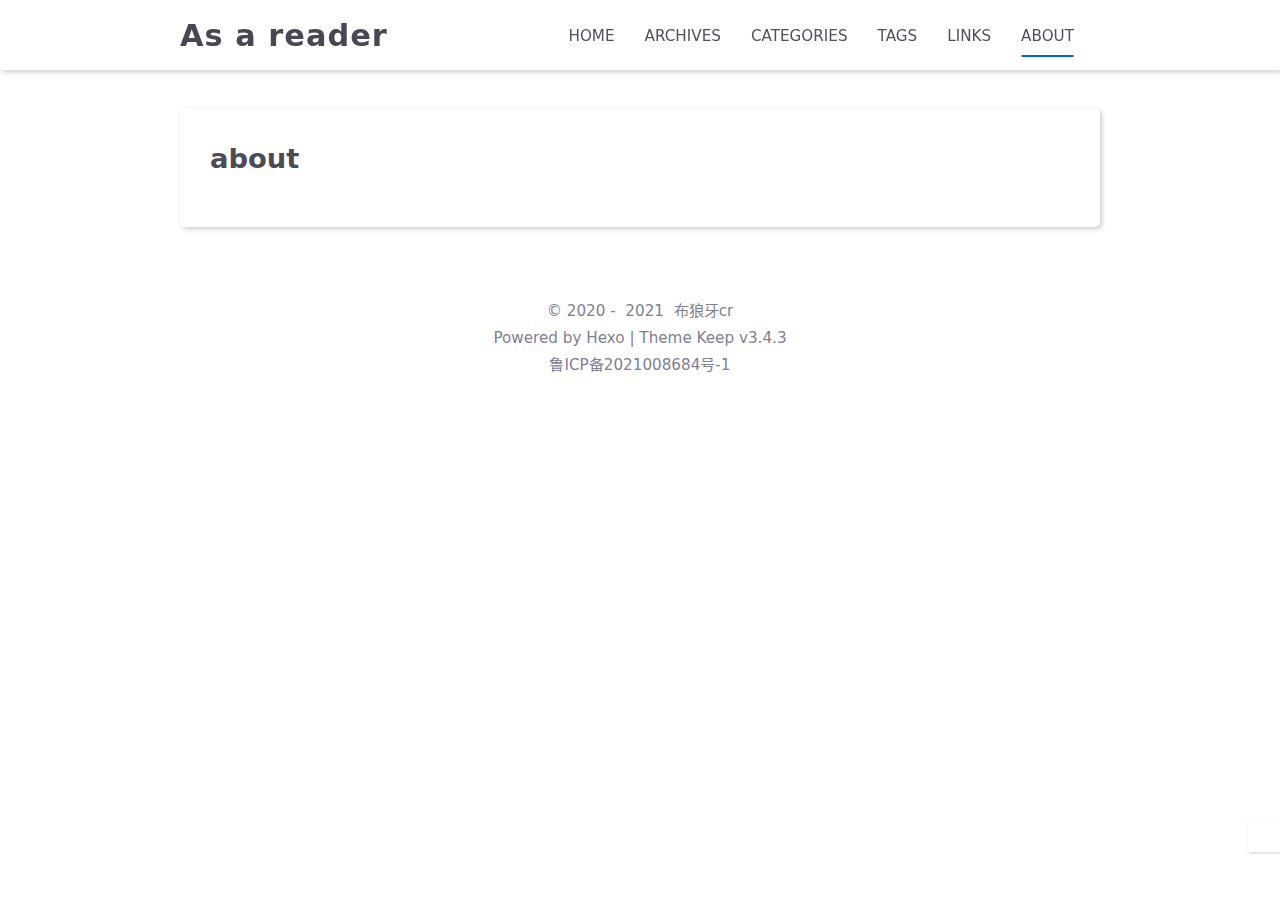
==== commit 49608525: "Site updated: 2021-05-15 21:48:12" ====
--- a/about/index.html
+++ b/about/index.html
@@ -1,321 +1 @@
-<!DOCTYPE html>
-<html lang="zh-cn">
-<head>
-    <meta charset="utf-8">
-    <meta name="viewport" content="width=device-width, initial-scale=1, maximum-scale=1">
-    <meta name="keywords" content="Hexo Theme Keep">
-    <meta name="description" content="Hexo Theme Keep">
-    <meta name="author" content="布狼牙cr">
-    
-    <title>
-        
-            关于 |
-        
-        Hexo blog
-    </title>
-    
-<link rel="stylesheet" href="/css/style.css">
-
-    <link rel="shortcut icon" href="/images/logo.svg">
-    <link rel="stylesheet" href="//cdn.jsdelivr.net/npm/hexo-theme-keep@3.4.3/source/css/font-awesome.min.css">
-    <script id="hexo-configurations">
-    let KEEP = window.KEEP || {};
-    KEEP.hexo_config = {"hostname":"blycr.xyz","root":"/","language":"zh-cn","path":"search.xml"};
-    KEEP.theme_config = {"toc":{"enable":true,"number":false,"expand_all":false,"init_open":true},"style":{"primary_color":"#0066CC","avatar":"/images/avatar.svg","favicon":"/images/logo.svg","article_img_align":"left","left_side_width":"260px","content_max_width":"920px","hover":{"shadow":false,"scale":false},"first_screen":{"enable":true,"background_img":"/images/bg.svg","description":"Keep writing and Keep loving."},"scroll":{"progress_bar":{"enable":false},"percent":{"enable":false}}},"local_search":{"enable":true,"preload":true},"code_copy":{"enable":true,"style":"mac"},"pjax":{"enable":true},"lazyload":{"enable":true},"version":"3.4.3"};
-    KEEP.language_ago = {"second":"%s seconds ago","minute":"%s minutes ago","hour":"%s hours ago","day":"%s days ago","week":"%s weeks ago","month":"%s months ago","year":"%s years ago"};
-  </script>
-<meta name="generator" content="Hexo 5.4.0"></head>
-
-
-<body>
-<div class="progress-bar-container">
-    
-
-    
-        <span class="pjax-progress-bar"></span>
-        <span class="pjax-progress-icon">
-            <i class="fas fa-circle-notch fa-spin"></i>
-        </span>
-    
-</div>
-
-
-<main class="page-container">
-
-    
-
-    <div class="page-main-content">
-
-        <div class="page-main-content-top">
-            <header class="header-wrapper">
-
-    <div class="header-content">
-        <div class="left">
-            
-            <a class="logo-title" href="/">
-                Hexo blog
-            </a>
-        </div>
-
-        <div class="right">
-            <div class="pc">
-                <ul class="menu-list">
-                    
-                        <li class="menu-item">
-                            <a class=""
-                               href="/"
-                            >
-                                首页
-                            </a>
-                        </li>
-                    
-                        <li class="menu-item">
-                            <a class=""
-                               href="/archives"
-                            >
-                                归档
-                            </a>
-                        </li>
-                    
-                        <li class="menu-item">
-                            <a class="active"
-                               href="/about"
-                            >
-                                关于
-                            </a>
-                        </li>
-                    
-                    
-                        <li class="menu-item search search-popup-trigger">
-                            <i class="fas fa-search"></i>
-                        </li>
-                    
-                </ul>
-            </div>
-            <div class="mobile">
-                
-                    <div class="icon-item search search-popup-trigger"><i class="fas fa-search"></i></div>
-                
-                <div class="icon-item menu-bar">
-                    <div class="menu-bar-middle"></div>
-                </div>
-            </div>
-        </div>
-    </div>
-
-    <div class="header-drawer">
-        <ul class="drawer-menu-list">
-            
-                <li class="drawer-menu-item flex-center">
-                    <a class=""
-                       href="/">首页</a>
-                </li>
-            
-                <li class="drawer-menu-item flex-center">
-                    <a class=""
-                       href="/archives">归档</a>
-                </li>
-            
-                <li class="drawer-menu-item flex-center">
-                    <a class="active"
-                       href="/about">关于</a>
-                </li>
-            
-        </ul>
-    </div>
-
-    <div class="window-mask"></div>
-
-</header>
-
-
-        </div>
-
-        <div class="page-main-content-middle">
-
-            <div class="main-content">
-
-                
-                    <div class="fade-in-down-animation">
-    <div class="page-template-container">
-        
-        
-        <div class="page-template-content markdown-body">
-            
-                <h1>about</h1>
-            
-        </div>
-        <div class="page-template-comments">
-            
-        </div>
-    </div>
-</div>
-
-
-                
-            </div>
-
-        </div>
-
-        <div class="page-main-content-bottom">
-            <footer class="footer">
-    <div class="info-container">
-        <div class="copyright-info info-item">
-            &copy;
-            
-              <span>2020</span>&nbsp;-&nbsp;
-            
-            2021&nbsp;<i class="fas fa-heart icon-animate"></i>&nbsp;<a href="/">布狼牙cr</a>
-        </div>
-        
-        <div class="theme-info info-item">
-            由 <a target="_blank" href="https://hexo.io">Hexo</a> 驱动&nbsp;|&nbsp;主题&nbsp;<a class="theme-version" target="_blank" href="https://github.com/XPoet/hexo-theme-keep">Keep v3.4.3</a>
-        </div>
-        
-    </div>
-</footer>
-
-        </div>
-    </div>
-
-    
-
-    <div class="right-bottom-side-tools">
-        <div class="side-tools-container">
-    <ul class="side-tools-list">
-        <li class="tools-item tool-font-adjust-plus flex-center">
-            <i class="fas fa-search-plus"></i>
-        </li>
-
-        <li class="tools-item tool-font-adjust-minus flex-center">
-            <i class="fas fa-search-minus"></i>
-        </li>
-
-        <li class="tools-item tool-expand-width flex-center">
-            <i class="fas fa-arrows-alt-h"></i>
-        </li>
-
-        <li class="tools-item tool-dark-light-toggle flex-center">
-            <i class="fas fa-moon"></i>
-        </li>
-
-        <!-- rss -->
-        
-
-        
-            <li class="tools-item tool-scroll-to-top flex-center">
-                <i class="fas fa-arrow-up"></i>
-            </li>
-        
-
-        <li class="tools-item tool-scroll-to-bottom flex-center">
-            <i class="fas fa-arrow-down"></i>
-        </li>
-    </ul>
-
-    <ul class="exposed-tools-list">
-        <li class="tools-item tool-toggle-show flex-center">
-            <i class="fas fa-cog fa-spin"></i>
-        </li>
-        
-    </ul>
-</div>
-
-    </div>
-
-    
-
-    <div class="image-viewer-container">
-    <img src="">
-</div>
-
-
-    
-        <div class="search-pop-overlay">
-    <div class="popup search-popup">
-        <div class="search-header">
-          <span class="search-input-field-pre">
-            <i class="fas fa-keyboard"></i>
-          </span>
-            <div class="search-input-container">
-                <input autocomplete="off"
-                       autocorrect="off"
-                       autocapitalize="off"
-                       placeholder="搜索..."
-                       spellcheck="false"
-                       type="search"
-                       class="search-input"
-                >
-            </div>
-            <span class="popup-btn-close">
-                <i class="fas fa-times"></i>
-            </span>
-        </div>
-        <div id="search-result">
-            <div id="no-result">
-                <i class="fas fa-spinner fa-pulse fa-5x fa-fw"></i>
-            </div>
-        </div>
-    </div>
-</div>
-
-    
-
-</main>
-
-
-
-<script src="//cdn.jsdelivr.net/npm/hexo-theme-keep@3.4.3/source/js/utils.js"></script><script src="//cdn.jsdelivr.net/npm/hexo-theme-keep@3.4.3/source/js/main.js"></script><script src="//cdn.jsdelivr.net/npm/hexo-theme-keep@3.4.3/source/js/header-shrink.js"></script><script src="//cdn.jsdelivr.net/npm/hexo-theme-keep@3.4.3/source/js/back2top.js"></script><script src="//cdn.jsdelivr.net/npm/hexo-theme-keep@3.4.3/source/js/dark-light-toggle.js"></script>
-
-
-    <script src="//cdn.jsdelivr.net/npm/hexo-theme-keep@3.4.3/source/js/local-search.js"></script>
-
-
-
-    <script src="//cdn.jsdelivr.net/npm/hexo-theme-keep@3.4.3/source/js/code-copy.js"></script>
-
-
-
-    <script src="//cdn.jsdelivr.net/npm/hexo-theme-keep@3.4.3/source/js/lazyload.js"></script>
-
-
-<div class="post-scripts pjax">
-    
-</div>
-
-
-    <script src="//cdn.jsdelivr.net/npm/hexo-theme-keep@3.4.3/source/js/libs/pjax.min.js"></script>
-<script>
-    window.addEventListener('DOMContentLoaded', () => {
-        window.pjax = new Pjax({
-            selectors: [
-                'head title',
-                '.page-container',
-                '.pjax'
-            ],
-            history: true,
-            debug: false,
-            cacheBust: false,
-            timeout: 0,
-            analytics: false,
-            currentUrlFullReload: false,
-            scrollRestoration: false,
-            // scrollTo: true,
-        });
-
-        document.addEventListener('pjax:send', () => {
-            KEEP.utils.pjaxProgressBarStart();
-        });
-
-        document.addEventListener('pjax:complete', () => {
-            KEEP.utils.pjaxProgressBarEnd();
-            window.pjax.executeScripts(document.querySelectorAll('script[data-pjax], .pjax script'));
-            KEEP.refresh();
-        });
-    });
-</script>
-
-
-
-</body>
-</html>
+<!DOCTYPE html><html lang="zh-cn"><head><meta charset="utf-8"><meta name="viewport" content="width=device-width,initial-scale=1,maximum-scale=1"><meta name="keywords" content="Hexo Theme Keep"><meta name="description" content="Hexo Theme Keep"><meta name="author" content="布狼牙cr"><title>About | As a reader</title><link rel="stylesheet" href="/css/style.css"><link rel="shortcut icon" href="/images/logo.svg"><link rel="stylesheet" href="//cdn.jsdelivr.net/npm/hexo-theme-keep@3.4.3/source/css/font-awesome.min.css"><script id="hexo-configurations">let KEEP=window.KEEP||{};KEEP.hexo_config={hostname:"blycr.xyz",root:"/",language:"zh-cn",path:"search.json"},KEEP.theme_config={toc:{enable:!0,number:!0,expand_all:!1,init_open:!0},style:{primary_color:"#0066CC",avatar:"https://i.loli.net/2021/05/15/zjnYtbZkrXGBloI.jpg",favicon:"/images/logo.svg",article_img_align:"left",left_side_width:"260px",content_max_width:"920px",hover:{shadow:!1,scale:!0},first_screen:{enable:!0,background_img:"/images/bg.svg",description:"Keep writing and Keep loving."},scroll:{progress_bar:{enable:!0},percent:{enable:!1}}},local_search:{enable:!0,preload:!0},code_copy:{enable:!0,style:"default"},pjax:{enable:!0},lazyload:{enable:!0},version:"3.4.3"},KEEP.language_ago={second:"%s seconds ago",minute:"%s minutes ago",hour:"%s hours ago",day:"%s days ago",week:"%s weeks ago",month:"%s months ago",year:"%s years ago"}</script><meta name="generator" content="Hexo 5.4.0"></head><body><div class="progress-bar-container"><span class="scroll-progress-bar"></span> <span class="pjax-progress-bar"></span> <span class="pjax-progress-icon"><i class="fas fa-circle-notch fa-spin"></i></span></div><main class="page-container"><div class="page-main-content"><div class="page-main-content-top"><header class="header-wrapper"><div class="header-content"><div class="left"><a class="logo-title" href="/">As a reader</a></div><div class="right"><div class="pc"><ul class="menu-list"><li class="menu-item"><a href="/">HOME</a></li><li class="menu-item"><a href="/archives">ARCHIVES</a></li><li class="menu-item"><a href="/categories">CATEGORIES</a></li><li class="menu-item"><a href="/tags">TAGS</a></li><li class="menu-item"><a href="/links">LINKS</a></li><li class="menu-item"><a class="active" href="/about">ABOUT</a></li><li class="menu-item search search-popup-trigger"><i class="fas fa-search"></i></li></ul></div><div class="mobile"><div class="icon-item search search-popup-trigger"><i class="fas fa-search"></i></div><div class="icon-item menu-bar"><div class="menu-bar-middle"></div></div></div></div></div><div class="header-drawer"><ul class="drawer-menu-list"><li class="drawer-menu-item flex-center"><a href="/">HOME</a></li><li class="drawer-menu-item flex-center"><a href="/archives">ARCHIVES</a></li><li class="drawer-menu-item flex-center"><a href="/categories">CATEGORIES</a></li><li class="drawer-menu-item flex-center"><a href="/tags">TAGS</a></li><li class="drawer-menu-item flex-center"><a href="/links">LINKS</a></li><li class="drawer-menu-item flex-center"><a class="active" href="/about">ABOUT</a></li></ul></div><div class="window-mask"></div></header></div><div class="page-main-content-middle"><div class="main-content"><div class="fade-in-down-animation"><div class="page-template-container"><div class="page-template-content markdown-body"><h1>about</h1></div><div class="page-template-comments"></div></div></div></div></div><div class="page-main-content-bottom"><footer class="footer"><div class="info-container"><div class="copyright-info info-item">&copy; <span>2020</span>&nbsp;-&nbsp; 2021&nbsp;<i class="fas fa-heart icon-animate"></i>&nbsp;<a href="/">布狼牙cr</a></div><div class="theme-info info-item">Powered by <a target="_blank" href="https://hexo.io">Hexo</a>&nbsp;|&nbsp;Theme&nbsp;<a class="theme-version" target="_blank" href="https://github.com/XPoet/hexo-theme-keep">Keep v3.4.3</a></div><div class="icp-info info-item"><a target="_blank" rel="nofollow" href="https://beian.miit.gov.cn">鲁ICP备2021008684号-1</a></div></div></footer></div></div><div class="right-bottom-side-tools"><div class="side-tools-container"><ul class="side-tools-list"><li class="tools-item tool-font-adjust-plus flex-center"><i class="fas fa-search-plus"></i></li><li class="tools-item tool-font-adjust-minus flex-center"><i class="fas fa-search-minus"></i></li><li class="tools-item tool-expand-width flex-center"><i class="fas fa-arrows-alt-h"></i></li><li class="tools-item tool-dark-light-toggle flex-center"><i class="fas fa-moon"></i></li><li class="tools-item tool-scroll-to-top flex-center"><i class="fas fa-arrow-up"></i></li><li class="tools-item tool-scroll-to-bottom flex-center"><i class="fas fa-arrow-down"></i></li></ul><ul class="exposed-tools-list"><li class="tools-item tool-toggle-show flex-center"><i class="fas fa-cog fa-spin"></i></li></ul></div></div><div class="image-viewer-container"><img src=""></div><div class="search-pop-overlay"><div class="popup search-popup"><div class="search-header"><span class="search-input-field-pre"><i class="fas fa-keyboard"></i></span><div class="search-input-container"><input autocomplete="off" autocorrect="off" autocapitalize="off" placeholder="Search..." spellcheck="false" type="search" class="search-input"></div><span class="popup-btn-close"><i class="fas fa-times"></i></span></div><div id="search-result"><div id="no-result"><i class="fas fa-spinner fa-pulse fa-5x fa-fw"></i></div></div></div></div></main><script src="//cdn.jsdelivr.net/npm/hexo-theme-keep@3.4.3/source/js/utils.js"></script><script src="//cdn.jsdelivr.net/npm/hexo-theme-keep@3.4.3/source/js/main.js"></script><script src="//cdn.jsdelivr.net/npm/hexo-theme-keep@3.4.3/source/js/header-shrink.js"></script><script src="//cdn.jsdelivr.net/npm/hexo-theme-keep@3.4.3/source/js/back2top.js"></script><script src="//cdn.jsdelivr.net/npm/hexo-theme-keep@3.4.3/source/js/dark-light-toggle.js"></script><script src="//cdn.jsdelivr.net/npm/hexo-theme-keep@3.4.3/source/js/local-search.js"></script><script src="//cdn.jsdelivr.net/npm/hexo-theme-keep@3.4.3/source/js/code-copy.js"></script><script src="//cdn.jsdelivr.net/npm/hexo-theme-keep@3.4.3/source/js/lazyload.js"></script><div class="post-scripts pjax"></div><script src="//cdn.jsdelivr.net/npm/hexo-theme-keep@3.4.3/source/js/libs/pjax.min.js"></script><script>window.addEventListener("DOMContentLoaded",()=>{window.pjax=new Pjax({selectors:["head title",".page-container",".pjax"],history:!0,debug:!1,cacheBust:!1,timeout:0,analytics:!1,currentUrlFullReload:!1,scrollRestoration:!1}),document.addEventListener("pjax:send",()=>{KEEP.utils.pjaxProgressBarStart()}),document.addEventListener("pjax:complete",()=>{KEEP.utils.pjaxProgressBarEnd(),window.pjax.executeScripts(document.querySelectorAll("script[data-pjax], .pjax script")),KEEP.refresh()})})</script></body></html>--- a/css/style.css
+++ b/css/style.css
@@ -1,3088 +1 @@
-:root {
-  --background-color: #fff;
-  --second-background-color: #f7f7f7;
-  --primary-color: #06c;
-  --first-text-color: #484853;
-  --second-text-color: #4c4c57;
-  --third-text-color: #808091;
-  --fourth-text-color: #ededef;
-  --default-text-color: #50505c;
-  --border-color: #b3b3b3;
-  --selection-color: #0075eb;
-  --shadow-color: rgba(0,0,0,0.2);
-  --shadow-hover-color: rgba(0,0,0,0.28);
-  --scrollbar-color: #595967;
-  --scroll-bar-bg-color: #e6e6e6;
-  --link-color: #484853;
-  --copyright-info-color: #c03;
-  --avatar-background-color: #06c;
-  --pjax-progress-bar-color: linear-gradient(45deg, #f10006, #ef5b00, #e59c01, #19ca05, #00cab5, #0264c8, #c303c3);
-}
-@media (prefers-color-scheme: light) {
-  :root {
-    --background-color: #fff;
-    --second-background-color: #f7f7f7;
-    --primary-color: #06c;
-    --first-text-color: #484853;
-    --second-text-color: #4c4c57;
-    --third-text-color: #808091;
-    --fourth-text-color: #ededef;
-    --default-text-color: #50505c;
-    --border-color: #b3b3b3;
-    --selection-color: #0075eb;
-    --shadow-color: rgba(0,0,0,0.2);
-    --shadow-hover-color: rgba(0,0,0,0.28);
-    --scrollbar-color: #595967;
-    --scroll-bar-bg-color: #e6e6e6;
-    --link-color: #484853;
-    --copyright-info-color: #c03;
-    --avatar-background-color: #06c;
-    --pjax-progress-bar-color: linear-gradient(45deg, #f10006, #ef5b00, #e59c01, #19ca05, #00cab5, #0264c8, #c303c3);
-  }
-}
-@media (prefers-color-scheme: dark) {
-  :root {
-    --background-color: #383940;
-    --second-background-color: #32333a;
-    --primary-color: #06c;
-    --first-text-color: #d2d2d7;
-    --second-text-color: #cbcbd1;
-    --third-text-color: #9595a2;
-    --fourth-text-color: #242429;
-    --default-text-color: #bebec6;
-    --border-color: #5c5e6a;
-    --selection-color: #0075eb;
-    --shadow-color: rgba(128,128,128,0.2);
-    --shadow-hover-color: rgba(128,128,128,0.28);
-    --scrollbar-color: #32333a;
-    --scroll-bar-bg-color: #5c5e6a;
-    --link-color: #c5c5cc;
-    --copyright-info-color: #a30029;
-    --avatar-background-color: #005cb8;
-    --pjax-progress-bar-color: linear-gradient(45deg, #ea404a, #ea722f, #e9a71f, #67e559, #18ecec, #1b85f1, #ee1dee);
-  }
-}
-.light-mode {
-  --background-color: #fff;
-  --second-background-color: #f7f7f7;
-  --primary-color: #06c;
-  --first-text-color: #484853;
-  --second-text-color: #4c4c57;
-  --third-text-color: #808091;
-  --fourth-text-color: #ededef;
-  --default-text-color: #50505c;
-  --border-color: #b3b3b3;
-  --selection-color: #0075eb;
-  --shadow-color: rgba(0,0,0,0.2);
-  --shadow-hover-color: rgba(0,0,0,0.28);
-  --scrollbar-color: #595967;
-  --scroll-bar-bg-color: #e6e6e6;
-  --link-color: #484853;
-  --copyright-info-color: #c03;
-  --avatar-background-color: #06c;
-  --pjax-progress-bar-color: linear-gradient(45deg, #f10006, #ef5b00, #e59c01, #19ca05, #00cab5, #0264c8, #c303c3);
-}
-.dark-mode {
-  --background-color: #383940;
-  --second-background-color: #32333a;
-  --primary-color: #06c;
-  --first-text-color: #d2d2d7;
-  --second-text-color: #cbcbd1;
-  --third-text-color: #9595a2;
-  --fourth-text-color: #242429;
-  --default-text-color: #bebec6;
-  --border-color: #5c5e6a;
-  --selection-color: #0075eb;
-  --shadow-color: rgba(128,128,128,0.2);
-  --shadow-hover-color: rgba(128,128,128,0.28);
-  --scrollbar-color: #32333a;
-  --scroll-bar-bg-color: #5c5e6a;
-  --link-color: #c5c5cc;
-  --copyright-info-color: #a30029;
-  --avatar-background-color: #005cb8;
-  --pjax-progress-bar-color: linear-gradient(45deg, #ea404a, #ea722f, #e9a71f, #67e559, #18ecec, #1b85f1, #ee1dee);
-}
-.fade-in-down-animation {
-  animation-fill-mode: both;
-  animation-duration: 1s;
-  animation-name: fade-in-down;
-}
-.title-hover-animation {
-  display: inline-block;
-  position: relative;
-  border-bottom: none;
-  line-height: 1.3;
-  vertical-align: top;
-  color: var(--second-text-color);
-}
-.title-hover-animation::before {
-  content: "";
-  position: absolute;
-  width: 100%;
-  height: 2px;
-  bottom: -4px;
-  left: 0;
-  background-color: var(--second-text-color);
-  visibility: hidden;
-  transform: scaleX(0);
-  transition-property: color, background, box-shadow, border-color, visibility, transform;
-  transition-delay: 0s, 0s, 0s, 0s, 0s, 0s;
-  transition-duration: 0.2s, 0.2s, 0.2s, 0.2s, 0.2s, 0.2s;
-  transition-timing-function: ease, ease, ease, ease, ease-in-out, ease-in-out;
-}
-.title-hover-animation:hover::before {
-  visibility: visible;
-  transform: scaleX(1);
-}
-@-moz-keyframes fade-in-down {
-  0% {
-    opacity: 0;
-    transform: translateY(-50px);
-  }
-  100% {
-    opacity: 1;
-    transform: translateY(0);
-  }
-}
-@-webkit-keyframes fade-in-down {
-  0% {
-    opacity: 0;
-    transform: translateY(-50px);
-  }
-  100% {
-    opacity: 1;
-    transform: translateY(0);
-  }
-}
-@-o-keyframes fade-in-down {
-  0% {
-    opacity: 0;
-    transform: translateY(-50px);
-  }
-  100% {
-    opacity: 1;
-    transform: translateY(0);
-  }
-}
-@keyframes fade-in-down {
-  0% {
-    opacity: 0;
-    transform: translateY(-50px);
-  }
-  100% {
-    opacity: 1;
-    transform: translateY(0);
-  }
-}
-@-moz-keyframes icon-animate {
-  0%, 100% {
-    transform: scale(1);
-  }
-  10%, 30% {
-    transform: scale(0.88);
-  }
-  20%, 40%, 60%, 80% {
-    transform: scale(1.08);
-  }
-  50%, 70% {
-    transform: scale(1.08);
-  }
-}
-@-webkit-keyframes icon-animate {
-  0%, 100% {
-    transform: scale(1);
-  }
-  10%, 30% {
-    transform: scale(0.88);
-  }
-  20%, 40%, 60%, 80% {
-    transform: scale(1.08);
-  }
-  50%, 70% {
-    transform: scale(1.08);
-  }
-}
-@-o-keyframes icon-animate {
-  0%, 100% {
-    transform: scale(1);
-  }
-  10%, 30% {
-    transform: scale(0.88);
-  }
-  20%, 40%, 60%, 80% {
-    transform: scale(1.08);
-  }
-  50%, 70% {
-    transform: scale(1.08);
-  }
-}
-@keyframes icon-animate {
-  0%, 100% {
-    transform: scale(1);
-  }
-  10%, 30% {
-    transform: scale(0.88);
-  }
-  20%, 40%, 60%, 80% {
-    transform: scale(1.08);
-  }
-  50%, 70% {
-    transform: scale(1.08);
-  }
-}
-* {
-  transition-property: color, background, box-shadow, border-color;
-  transition-delay: 0s, 0s, 0s, 0s;
-  transition-duration: 0.2s, 0.2s, 0.2s, 0.2s;
-  transition-timing-function: ease, ease, ease, ease;
-}
-*::-webkit-scrollbar {
-  width: 6px;
-  height: 6px;
-  transition: all 0.2s ease;
-}
-*::-webkit-scrollbar-thumb {
-  background: var(--scrollbar-color);
-  border-radius: 1px;
-}
-*::-webkit-scrollbar-track {
-  background: var(--scroll-bar-bg-color);
-}
-html,
-body {
-  margin: 0;
-  padding: 0;
-  color: var(--default-text-color);
-  background: var(--background-color);
-  font-family: Optima-Regular, Optima, -apple-system, system-ui, Segoe UI, Roboto, Ubuntu, Cantarell, Noto Sans, sans-serif, BlinkMacSystemFont, Helvetica Neue, PingFang SC, Hiragino Sans GB, Microsoft YaHei, Arial;
-  font-weight: 400;
-  font-size: 15.2px;
-  line-height: 22px;
-}
-html::-webkit-scrollbar,
-body::-webkit-scrollbar {
-  width: 8px;
-  height: 8px;
-}
-@media (max-width: 780px) {
-  html,
-  body {
-    font-size: 14.591999999999999px;
-    line-height: 21.119999999999997px;
-  }
-}
-@media (max-width: 500px) {
-  html,
-  body {
-    font-size: 13.68px;
-    line-height: 19.8px;
-  }
-}
-::selection {
-  background: var(--selection-color);
-  color: #fff;
-}
-ul,
-ol,
-li {
-  padding: 0;
-  margin: 0;
-  list-style: none;
-}
-a {
-  text-decoration: none;
-  color: var(--default-text-color);
-}
-a i,
-a span {
-  color: var(--default-text-color);
-}
-a:hover,
-a:active {
-  text-decoration: none !important;
-  color: var(--primary-color);
-}
-a:hover i,
-a:active i,
-a:hover span,
-a:active span {
-  color: var(--primary-color);
-}
-img[lazyload] {
-  padding: 10px;
-  margin: 20px auto !important;
-  cursor: not-allowed;
-  pointer-events: none;
-}
-button {
-  padding: 0;
-  margin: 0;
-  border: 0;
-  outline: none;
-  cursor: pointer;
-  background: transparent;
-}
-.btn {
-  display: inline-block;
-  position: relative;
-  text-align: center;
-  cursor: pointer;
-  white-space: nowrap;
-  border-radius: 5px;
-  padding: 8px 16px;
-  background: var(--background-color);
-  box-shadow: 2px 2px 5px var(--shadow-color);
-  transition-property: color, background, box-shadow, border-color, transform;
-  transition-delay: 0s, 0s, 0s, 0s, 0s;
-  transition-duration: 0.2s, 0.2s, 0.2s, 0.2s, 0.2s;
-  transition-timing-function: ease, ease, ease, ease, linear;
-}
-.btn:hover {
-  color: var(--background-color);
-  background: var(--primary-color);
-}
-.flex-center {
-  display: flex;
-  justify-content: center;
-  align-items: center;
-}
-.clear {
-  clear: both;
-}
-.markdown-body {
-  font-size: 1rem;
-}
-.markdown-body blockquote {
-  box-sizing: border-box;
-  border-left: 5px solid var(--default-text-color);
-  margin: 20px 0;
-  color: var(--default-text-color);
-  background: var(--second-background-color);
-}
-.markdown-body blockquote p,
-.markdown-body blockquote ul,
-.markdown-body blockquote ol {
-  padding: 5px 5px 5px 10px;
-}
-.markdown-body p {
-  line-height: 2;
-  color: var(--default-text-color);
-}
-.markdown-body a {
-  position: relative;
-  outline: 0;
-  text-decoration: none;
-  overflow-wrap: break-word;
-  cursor: pointer;
-  border-bottom: 1px solid var(--third-text-color);
-  box-sizing: border-box;
-  padding-bottom: 2px;
-}
-.markdown-body a .fas,
-.markdown-body a .far,
-.markdown-body a fab {
-  margin: 0 2px 0 6px;
-  position: relative;
-  color: var(--third-text-color);
-  font-size: 0.88rem;
-}
-.markdown-body a:hover {
-  text-decoration: underline;
-}
-.markdown-body a:hover::after {
-  background: var(--primary-color);
-}
-.markdown-body strong {
-  color: var(--default-text-color);
-}
-.markdown-body em {
-  color: var(--default-text-color);
-}
-.markdown-body ul > li,
-.markdown-body ol > li {
-  margin-left: 16px;
-  line-height: 2rem;
-}
-.markdown-body ul li {
-  list-style: disc;
-}
-.markdown-body ul li ul li {
-  list-style: circle;
-}
-.markdown-body ul li ul li ul li {
-  list-style: square;
-}
-.markdown-body ol li {
-  list-style: decimal;
-}
-.markdown-body ol li ol li {
-  list-style: upper-alpha;
-}
-.markdown-body ol li ol li ol li {
-  list-style: upper-roman;
-}
-.markdown-body li {
-  color: var(--default-text-color);
-}
-.markdown-body h1,
-.markdown-body h2,
-.markdown-body h3,
-.markdown-body h4,
-.markdown-body h5,
-.markdown-body h6 {
-  color: var(--second-text-color);
-  line-height: 1.5;
-}
-@media (max-width: 780px) {
-  .markdown-body h1,
-  .markdown-body h2,
-  .markdown-body h3,
-  .markdown-body h4,
-  .markdown-body h5,
-  .markdown-body h6 {
-    line-height: 1.25;
-  }
-}
-.markdown-body h1 {
-  font-size: 1.8rem;
-  font-weight: 600;
-}
-@media (max-width: 780px) {
-  .markdown-body h1 {
-    font-size: 1.7rem;
-  }
-}
-.markdown-body h2 {
-  font-size: 1.7rem;
-  font-weight: 600;
-}
-@media (max-width: 780px) {
-  .markdown-body h2 {
-    font-size: 1.6rem;
-  }
-}
-.markdown-body h3 {
-  font-size: 1.6rem;
-  font-weight: 550;
-}
-@media (max-width: 780px) {
-  .markdown-body h3 {
-    font-size: 1.5rem;
-  }
-}
-.markdown-body h4 {
-  font-size: 1.5rem;
-  font-weight: 550;
-}
-@media (max-width: 780px) {
-  .markdown-body h4 {
-    font-size: 1.4rem;
-  }
-}
-.markdown-body h5 {
-  font-size: 1.28rem;
-  font-weight: 500;
-}
-@media (max-width: 780px) {
-  .markdown-body h5 {
-    font-size: 1.18rem;
-  }
-}
-.markdown-body h6 {
-  font-size: 1.2rem;
-  font-weight: 500;
-  line-height: 1.2;
-}
-@media (max-width: 780px) {
-  .markdown-body h6 {
-    font-size: 1.1rem;
-    line-height: 1.1;
-  }
-}
-.markdown-body img {
-  box-sizing: border-box;
-  max-width: 100%;
-  cursor: zoom-in;
-  display: block;
-  box-shadow: 0 0 2px var(--shadow-color);
-  transition-property: color, background, box-shadow, border-color, padding, margin;
-  transition-delay: 0s, 0s, 0s, 0s, 0s, 0s;
-  transition-duration: 0.2s, 0.2s, 0.2s, 0.2s, 0.2s, 0.2s;
-  transition-timing-function: ease, ease, ease, ease, linear, linear;
-  margin: 10px 0 2px;
-}
-.markdown-body > table {
-  border-spacing: 0;
-  border-collapse: collapse;
-  width: 100%;
-  overflow: auto;
-}
-.markdown-body > table td,
-.markdown-body > table th {
-  padding: 0;
-}
-.markdown-body > table th {
-  font-weight: 600;
-}
-.markdown-body > table td,
-.markdown-body > table th {
-  padding: 6px 13px;
-  border: 1px solid var(--border-color);
-}
-.markdown-body > table tr {
-  background-color: var(--background-color);
-  border: 1px solid var(--fourth-text-color);
-}
-.markdown-body > table tr:nth-child(2n) {
-  background-color: var(--second-background-color);
-}
-:root {
-  --background-color: #fff;
-  --second-background-color: #f7f7f7;
-  --primary-color: #06c;
-  --first-text-color: #484853;
-  --second-text-color: #4c4c57;
-  --third-text-color: #808091;
-  --fourth-text-color: #ededef;
-  --default-text-color: #50505c;
-  --border-color: #b3b3b3;
-  --selection-color: #0075eb;
-  --shadow-color: rgba(0,0,0,0.2);
-  --shadow-hover-color: rgba(0,0,0,0.28);
-  --scrollbar-color: #595967;
-  --scroll-bar-bg-color: #e6e6e6;
-  --link-color: #484853;
-  --copyright-info-color: #c03;
-  --avatar-background-color: #06c;
-  --pjax-progress-bar-color: linear-gradient(45deg, #f10006, #ef5b00, #e59c01, #19ca05, #00cab5, #0264c8, #c303c3);
-}
-@media (prefers-color-scheme: light) {
-  :root {
-    --background-color: #fff;
-    --second-background-color: #f7f7f7;
-    --primary-color: #06c;
-    --first-text-color: #484853;
-    --second-text-color: #4c4c57;
-    --third-text-color: #808091;
-    --fourth-text-color: #ededef;
-    --default-text-color: #50505c;
-    --border-color: #b3b3b3;
-    --selection-color: #0075eb;
-    --shadow-color: rgba(0,0,0,0.2);
-    --shadow-hover-color: rgba(0,0,0,0.28);
-    --scrollbar-color: #595967;
-    --scroll-bar-bg-color: #e6e6e6;
-    --link-color: #484853;
-    --copyright-info-color: #c03;
-    --avatar-background-color: #06c;
-    --pjax-progress-bar-color: linear-gradient(45deg, #f10006, #ef5b00, #e59c01, #19ca05, #00cab5, #0264c8, #c303c3);
-  }
-}
-@media (prefers-color-scheme: dark) {
-  :root {
-    --background-color: #383940;
-    --second-background-color: #32333a;
-    --primary-color: #06c;
-    --first-text-color: #d2d2d7;
-    --second-text-color: #cbcbd1;
-    --third-text-color: #9595a2;
-    --fourth-text-color: #242429;
-    --default-text-color: #bebec6;
-    --border-color: #5c5e6a;
-    --selection-color: #0075eb;
-    --shadow-color: rgba(128,128,128,0.2);
-    --shadow-hover-color: rgba(128,128,128,0.28);
-    --scrollbar-color: #32333a;
-    --scroll-bar-bg-color: #5c5e6a;
-    --link-color: #c5c5cc;
-    --copyright-info-color: #a30029;
-    --avatar-background-color: #005cb8;
-    --pjax-progress-bar-color: linear-gradient(45deg, #ea404a, #ea722f, #e9a71f, #67e559, #18ecec, #1b85f1, #ee1dee);
-  }
-}
-.light-mode {
-  --background-color: #fff;
-  --second-background-color: #f7f7f7;
-  --primary-color: #06c;
-  --first-text-color: #484853;
-  --second-text-color: #4c4c57;
-  --third-text-color: #808091;
-  --fourth-text-color: #ededef;
-  --default-text-color: #50505c;
-  --border-color: #b3b3b3;
-  --selection-color: #0075eb;
-  --shadow-color: rgba(0,0,0,0.2);
-  --shadow-hover-color: rgba(0,0,0,0.28);
-  --scrollbar-color: #595967;
-  --scroll-bar-bg-color: #e6e6e6;
-  --link-color: #484853;
-  --copyright-info-color: #c03;
-  --avatar-background-color: #06c;
-  --pjax-progress-bar-color: linear-gradient(45deg, #f10006, #ef5b00, #e59c01, #19ca05, #00cab5, #0264c8, #c303c3);
-}
-.dark-mode {
-  --background-color: #383940;
-  --second-background-color: #32333a;
-  --primary-color: #06c;
-  --first-text-color: #d2d2d7;
-  --second-text-color: #cbcbd1;
-  --third-text-color: #9595a2;
-  --fourth-text-color: #242429;
-  --default-text-color: #bebec6;
-  --border-color: #5c5e6a;
-  --selection-color: #0075eb;
-  --shadow-color: rgba(128,128,128,0.2);
-  --shadow-hover-color: rgba(128,128,128,0.28);
-  --scrollbar-color: #32333a;
-  --scroll-bar-bg-color: #5c5e6a;
-  --link-color: #c5c5cc;
-  --copyright-info-color: #a30029;
-  --avatar-background-color: #005cb8;
-  --pjax-progress-bar-color: linear-gradient(45deg, #ea404a, #ea722f, #e9a71f, #67e559, #18ecec, #1b85f1, #ee1dee);
-}
-:root {
-  --code-foreground: #535360;
-  --code-background: #f2f2f2;
-  --highlight-background: #fafafa;
-  --highlight-foreground: #535360;
-  --highlight-comment: #8e908c;
-  --highlight-red: #c82829;
-  --highlight-orange: #f5871f;
-  --highlight-yellow: #eab700;
-  --highlight-green: #718c00;
-  --highlight-aqua: #3e999f;
-  --highlight-blue: #4271ae;
-  --highlight-purple: #8959a8;
-  --highlight-gutter-color: #585865;
-  --highlight-gutter-bg-color: #f2f2f2;
-}
-@media (prefers-color-scheme: light) {
-  :root {
-    --code-foreground: #535360;
-    --code-background: #f2f2f2;
-    --highlight-background: #fafafa;
-    --highlight-foreground: #535360;
-    --highlight-comment: #8e908c;
-    --highlight-red: #c82829;
-    --highlight-orange: #f5871f;
-    --highlight-yellow: #eab700;
-    --highlight-green: #718c00;
-    --highlight-aqua: #3e999f;
-    --highlight-blue: #4271ae;
-    --highlight-purple: #8959a8;
-    --highlight-gutter-color: #585865;
-    --highlight-gutter-bg-color: #f2f2f2;
-  }
-}
-@media (prefers-color-scheme: dark) {
-  :root {
-    --code-foreground: #bfbfc7;
-    --code-background: #32333a;
-    --highlight-background: #34343b;
-    --highlight-foreground: #bfbfc7;
-    --highlight-comment: #969896;
-    --highlight-red: #c66;
-    --highlight-orange: #de935f;
-    --highlight-yellow: #f0c674;
-    --highlight-green: #b5bd68;
-    --highlight-aqua: #8abeb7;
-    --highlight-blue: #81a2be;
-    --highlight-purple: #b294bb;
-    --highlight-gutter-color: #c1c1c9;
-    --highlight-gutter-bg-color: #32333a;
-  }
-}
-.light-mode {
-  --code-foreground: #535360;
-  --code-background: #f2f2f2;
-  --highlight-background: #fafafa;
-  --highlight-foreground: #535360;
-  --highlight-comment: #8e908c;
-  --highlight-red: #c82829;
-  --highlight-orange: #f5871f;
-  --highlight-yellow: #eab700;
-  --highlight-green: #718c00;
-  --highlight-aqua: #3e999f;
-  --highlight-blue: #4271ae;
-  --highlight-purple: #8959a8;
-  --highlight-gutter-color: #585865;
-  --highlight-gutter-bg-color: #f2f2f2;
-}
-.dark-mode {
-  --code-foreground: #bfbfc7;
-  --code-background: #32333a;
-  --highlight-background: #34343b;
-  --highlight-foreground: #bfbfc7;
-  --highlight-comment: #969896;
-  --highlight-red: #c66;
-  --highlight-orange: #de935f;
-  --highlight-yellow: #f0c674;
-  --highlight-green: #b5bd68;
-  --highlight-aqua: #8abeb7;
-  --highlight-blue: #81a2be;
-  --highlight-purple: #b294bb;
-  --highlight-gutter-color: #c1c1c9;
-  --highlight-gutter-bg-color: #32333a;
-}
-pre,
-.highlight {
-  overflow: auto;
-  margin: 20px 0;
-  padding: 0;
-  font-size: 0.96rem;
-  line-height: 1.5rem;
-  color: var(--highlight-foreground);
-  background: var(--highlight-background);
-}
-pre,
-code {
-  font-family: "Source Code Pro", consolas, Menlo;
-}
-code {
-  padding: 5px;
-  word-wrap: break-word;
-  border-radius: 2px;
-  font-size: 0.96rem;
-  color: var(--code-foreground);
-  background: var(--code-background);
-}
-pre {
-  padding: 10px;
-}
-pre code {
-  padding: 0;
-  color: var(--highlight-foreground);
-  background: none;
-  text-shadow: none;
-}
-.highlight {
-  border-radius: 1px;
-}
-.highlight pre {
-  border: none;
-  margin: 0;
-  padding: 10px 0;
-}
-.highlight table {
-  margin: 0;
-  width: auto;
-  border: none;
-  border-spacing: unset;
-}
-.highlight td {
-  border: none;
-  padding: 0;
-}
-.highlight figcaption {
-  font-size: 1rem;
-  color: var(--highlight-foreground);
-  line-height: 1rem;
-  margin-bottom: 1rem;
-}
-.highlight figcaption a {
-  float: right;
-  color: var(--highlight-foreground);
-}
-.highlight figcaption a:hover {
-  border-bottom-color: var(--highlight-foreground);
-}
-.highlight .gutter pre {
-  padding-left: 10px;
-  padding-right: 10px;
-  color: var(--highlight-gutter-color);
-  text-align: center;
-  background-color: var(--highlight-gutter-bg-color);
-}
-.highlight .code pre {
-  width: 100%;
-  padding-left: 10px;
-  padding-right: 10px;
-  background-color: var(--highlight-background);
-}
-.highlight .line {
-  height: 20px;
-  color: var(--default-text-color);
-}
-.highlight .line .attr {
-  color: var(--default-text-color);
-}
-.highlight .line .string {
-  color: var(--default-text-color);
-}
-.gutter {
-  -webkit-user-select: none;
-  -moz-user-select: none;
-  -ms-user-select: none;
-  user-select: none;
-}
-.gist table {
-  width: auto;
-}
-.gist table td {
-  border: none;
-}
-pre .deletion {
-  background: var(--highlight-deletion);
-}
-pre .addition {
-  background: var(--highlight-addition);
-}
-pre .meta {
-  color: var(--highlight-purple);
-}
-pre .comment {
-  color: var(--highlight-comment);
-}
-pre .variable,
-pre .attribute,
-pre .tag,
-pre .regexp,
-pre .ruby .constant,
-pre .xml .tag .title,
-pre .xml .pi,
-pre .xml .doctype,
-pre .html .doctype,
-pre .css .id,
-pre .css .class,
-pre .css .pseudo {
-  color: var(--highlight-red);
-}
-pre .number,
-pre .preprocessor,
-pre .built_in,
-pre .literal,
-pre .params,
-pre .constant,
-pre .command {
-  color: var(--highlight-orange);
-}
-pre .ruby .class .title,
-pre .css .rules .attribute,
-pre .string,
-pre .value,
-pre .inheritance,
-pre .header,
-pre .ruby .symbol,
-pre .xml .cdata,
-pre .special,
-pre .number,
-pre .formula {
-  color: var(--highlight-green);
-}
-pre .title,
-pre .css .hexcolor {
-  color: var(--highlight-aqua);
-}
-pre .function,
-pre .python .decorator,
-pre .python .title,
-pre .ruby .function .title,
-pre .ruby .title .keyword,
-pre .perl .sub,
-pre .javascript .title,
-pre .coffeescript .title {
-  color: var(--highlight-blue);
-}
-pre .keyword,
-pre .javascript .function {
-  color: var(--highlight-purple);
-}
-.highlight-container {
-  position: relative;
-}
-.highlight-container:hover .copy-btn,
-.highlight-container .copy-btn:focus {
-  opacity: 1;
-}
-.copy-btn {
-  cursor: pointer;
-  display: inline-block;
-  font-weight: bold;
-  line-height: 1.8;
-  opacity: 0;
-  outline: 0;
-  padding: 2px 6px;
-  position: absolute;
-  vertical-align: middle;
-  white-space: nowrap;
-  font-size: 1rem;
-  color: var(--default-text-color);
-  -moz-user-select: none;
-  -ms-user-select: none;
-  -webkit-user-select: none;
-  user-select: none;
-  transition-property: color, background, box-shadow, border-color, opacity;
-  transition-delay: 0s, 0s, 0s, 0s, 0s;
-  transition-duration: 0.2s, 0.2s, 0.2s, 0.2s, 0.2s;
-  transition-timing-function: ease, ease, ease, ease, ease-in-out;
-  color: #fff;
-  right: 2px;
-  top: 2px;
-}
-.highlight-container {
-  background: #21252b;
-  border-radius: 5px;
-  box-shadow: 0 10px 30px 0 rgba(0,0,0,0.4);
-  padding-top: 20px;
-  margin-top: 10px;
-}
-.highlight-container::before {
-  background: #fc625d;
-  border-radius: 50%;
-  box-shadow: 20px 0 #fdbc40, 40px 0 #35cd4b;
-  content: ' ';
-  height: 12px;
-  left: 12px;
-  margin-top: -10px;
-  position: absolute;
-  width: 12px;
-}
-.page-container {
-  position: relative;
-  transition-property: color, background, box-shadow, border-color, padding-left;
-  transition-delay: 0s, 0s, 0s, 0s, 0s;
-  transition-duration: 0.2s, 0.2s, 0.2s, 0.2s, 0.3s;
-  transition-timing-function: ease, ease, ease, ease, ease-out;
-}
-@media (max-width: 780px) {
-  .page-container {
-    padding-left: 0 !important;
-  }
-}
-.page-container .page-main-content {
-  padding-top: 70px;
-  position: relative;
-}
-.header-shrink .page-container .page-main-content {
-  padding-top: 50.4px;
-}
-@media (max-width: 780px) {
-  .header-shrink .page-container .page-main-content {
-    padding-top: 45.36px;
-  }
-}
-@media (max-width: 500px) {
-  .header-shrink .page-container .page-main-content {
-    padding-top: 40.32px;
-  }
-}
-@media (max-width: 780px) {
-  .page-container .page-main-content {
-    padding-top: 63px;
-  }
-}
-@media (max-width: 500px) {
-  .page-container .page-main-content {
-    padding-top: 56px;
-  }
-}
-.page-container .page-main-content .page-main-content-top {
-  position: fixed;
-  top: 0;
-  right: 0;
-  width: 100%;
-  height: 70px;
-  z-index: 1005;
-  box-sizing: border-box;
-  transition-property: color, background, box-shadow, border-color, transform, padding-left, height;
-  transition-delay: 0s, 0s, 0s, 0s, 0s, 0s, 0s;
-  transition-duration: 0.2s, 0.2s, 0.2s, 0.2s, 0.3s, 0.2s, 0.2s;
-  transition-timing-function: ease, ease, ease, ease, ease-out, linear, ease;
-}
-.page-container .page-main-content .page-main-content-top.hide {
-  transform: translateY(-105%);
-}
-.header-shrink .page-container .page-main-content .page-main-content-top {
-  height: 50.4px;
-}
-@media (max-width: 780px) {
-  .header-shrink .page-container .page-main-content .page-main-content-top {
-    height: 45.36px;
-  }
-}
-@media (max-width: 500px) {
-  .header-shrink .page-container .page-main-content .page-main-content-top {
-    height: 40.32px;
-  }
-}
-@media (max-width: 780px) {
-  .page-container .page-main-content .page-main-content-top {
-    height: 63px;
-    padding-left: 0 !important;
-  }
-}
-@media (max-width: 500px) {
-  .page-container .page-main-content .page-main-content-top {
-    height: 56px;
-  }
-}
-.page-container .page-main-content .page-main-content-middle {
-  box-sizing: border-box;
-  width: 100%;
-  display: flex;
-  justify-content: center;
-  padding: 38px 0;
-  background: var(--background-color);
-}
-@media (max-width: 780px) {
-  .page-container .page-main-content .page-main-content-middle {
-    padding: 30.400000000000002px 0;
-  }
-}
-@media (max-width: 500px) {
-  .page-container .page-main-content .page-main-content-middle {
-    padding: 22.8px 0;
-  }
-}
-.page-container .page-main-content .page-main-content-middle .main-content {
-  position: relative;
-  box-sizing: border-box;
-  width: 80%;
-  max-width: 920px;
-  height: 100%;
-}
-@media (max-width: 780px) {
-  .page-container .page-main-content .page-main-content-middle .main-content {
-    width: 86%;
-  }
-}
-@media (max-width: 500px) {
-  .page-container .page-main-content .page-main-content-middle .main-content {
-    width: 90%;
-  }
-}
-.page-container .page-main-content .page-main-content-bottom {
-  width: 100%;
-}
-.page-container .page-aside {
-  position: fixed;
-  top: 0;
-  bottom: 0;
-  left: -260px;
-  width: 260px;
-  height: 100%;
-  z-index: 1006;
-  overflow-y: auto;
-  padding: 20px;
-  box-sizing: border-box;
-  background: var(--background-color);
-  box-shadow: 2px 2px 5px var(--shadow-color);
-  transition-property: color, background, box-shadow, border-color, left, transform;
-  transition-delay: 0s, 0s, 0s, 0s, 0s, 0s;
-  transition-duration: 0.2s, 0.2s, 0.2s, 0.2s, 0.3s, 0.2s;
-  transition-timing-function: ease, ease, ease, ease, ease-out, linear;
-}
-@media (max-width: 780px) {
-  .page-container .page-aside {
-    left: 0 !important;
-    display: none !important;
-  }
-}
-.page-container .post-tools {
-  position: fixed;
-  top: 108px;
-  right: 38px;
-  transition-property: color, background, box-shadow, border-color, top;
-  transition-delay: 0s, 0s, 0s, 0s, 0s;
-  transition-duration: 0.2s, 0.2s, 0.2s, 0.2s, 0.2s;
-  transition-timing-function: ease, ease, ease, ease, ease;
-}
-.header-shrink .page-container .post-tools {
-  top: 88.4px;
-}
-@media (max-width: 780px) {
-  .header-shrink .page-container .post-tools {
-    top: 83.36px;
-  }
-}
-@media (max-width: 500px) {
-  .header-shrink .page-container .post-tools {
-    top: 78.32px;
-  }
-}
-@media (max-width: 780px) {
-  .page-container .post-tools {
-    top: 101px;
-    right: 10px;
-    transform: scale(0.82);
-    transform-origin: right top;
-  }
-}
-@media (max-width: 500px) {
-  .page-container .post-tools {
-    top: 94px;
-    right: 5px;
-    transform: scale(0.72);
-  }
-}
-.page-container .right-bottom-side-tools {
-  position: fixed;
-  bottom: 5%;
-  right: 0;
-}
-.search-pop-overlay {
-  position: fixed;
-  display: flex;
-  height: 100%;
-  width: 100%;
-  left: 0;
-  top: 0;
-  background: rgba(0,0,0,0);
-  visibility: hidden;
-  z-index: 1008;
-  transition-property: color, background, box-shadow, border-color, visibility, background;
-  transition-delay: 0s, 0s, 0s, 0s, 0s, 0s;
-  transition-duration: 0.2s, 0.2s, 0.2s, 0.2s, 0.3s, 0.3s;
-  transition-timing-function: ease, ease, ease, ease, ease, ease;
-}
-.search-pop-overlay.active {
-  visibility: visible;
-  background: rgba(0,0,0,0.35);
-}
-.search-pop-overlay.active .search-popup {
-  transform: scale(1);
-}
-.search-pop-overlay .search-popup {
-  background: var(--background-color);
-  border-radius: 5px;
-  height: 80%;
-  width: 70%;
-  margin: auto;
-  transform: scale(0);
-  z-index: 1006;
-  transition-property: color, background, box-shadow, border-color, transform;
-  transition-delay: 0s, 0s, 0s, 0s, 0s;
-  transition-duration: 0.2s, 0.2s, 0.2s, 0.2s, 0.3s;
-  transition-timing-function: ease, ease, ease, ease, ease;
-}
-@media (max-width: 780px) {
-  .search-pop-overlay .search-popup {
-    width: 80%;
-  }
-}
-@media (max-width: 500px) {
-  .search-pop-overlay .search-popup {
-    width: 90%;
-  }
-}
-.search-pop-overlay .search-popup .search-header {
-  background: var(--fourth-text-color);
-  border-top-left-radius: 2px;
-  border-top-right-radius: 2px;
-  display: flex;
-  padding: 10px;
-}
-.search-pop-overlay .search-popup .search-header .search-input-field-pre,
-.search-pop-overlay .search-popup .search-header .popup-btn-close {
-  font-size: 1.2rem;
-  padding: 0 10px;
-  display: flex;
-  align-items: center;
-}
-.search-pop-overlay .search-popup .search-header .search-input-field-pre {
-  cursor: pointer;
-  color: var(--third-text-color);
-}
-.search-pop-overlay .search-popup .search-header .popup-btn-close {
-  color: var(--default-text-color);
-}
-.search-pop-overlay .search-popup .search-header .search-input-container {
-  flex-grow: 1;
-  padding: 2px;
-}
-.search-pop-overlay .search-popup .search-header .search-input-container .search-input {
-  background: transparent;
-  border: 0;
-  outline: 0;
-  width: 100%;
-  font-size: 1.2rem;
-  color: var(--default-text-color);
-}
-.search-pop-overlay .search-popup .search-header .search-input-container .search-input::-webkit-search-cancel-button {
-  display: none;
-}
-.search-pop-overlay .search-popup .search-header .popup-btn-close {
-  cursor: pointer;
-}
-.search-pop-overlay .search-popup .search-header .popup-btn-close:hover .fas,
-.search-pop-overlay .search-popup .search-header .popup-btn-close far,
-.search-pop-overlay .search-popup .search-header .popup-btn-close fab {
-  color: var(--first-text-color);
-}
-.search-pop-overlay .search-popup #search-result {
-  display: flex;
-  height: calc(100% - 55px);
-  overflow: auto;
-  padding: 5px 25px;
-}
-.search-pop-overlay .search-popup #search-result .search-result-list {
-  width: 100%;
-  height: 100%;
-  font-size: 1rem;
-}
-.search-pop-overlay .search-popup #search-result .search-result-list li {
-  border-bottom: 1px dashed var(--border-color);
-  padding: 10px 0;
-  margin: 10px 0;
-  box-sizing: border-box;
-}
-.search-pop-overlay .search-popup #search-result .search-result-list li:last-child {
-  border-bottom: none;
-}
-.search-pop-overlay .search-popup #search-result .search-result-list li .search-result-title {
-  position: relative;
-  font-weight: bold;
-  margin-bottom: 10px;
-  padding-left: 16px;
-  display: flex;
-  align-items: center;
-}
-.search-pop-overlay .search-popup #search-result .search-result-list li .search-result-title::after {
-  content: '';
-  position: absolute;
-  width: 5px;
-  height: 5px;
-  border-radius: 50%;
-  top: 50%;
-  transform: translateY(-50%);
-  left: 0;
-  background: var(--default-text-color);
-}
-.search-pop-overlay .search-popup #search-result .search-result-list li .search-result {
-  line-height: 2rem;
-  margin: 0;
-  padding-left: 16px;
-  word-wrap: break-word;
-}
-.search-pop-overlay .search-popup #search-result .search-result-list li a:hover {
-  color: var(--default-text-color);
-}
-.search-pop-overlay .search-popup #search-result .search-result-list li .search-keyword {
-  border-bottom: 1px dashed var(--primary-color);
-  color: var(--primary-color);
-  font-weight: bold;
-}
-.search-pop-overlay .search-popup #search-result #no-result {
-  color: var(--third-text-color);
-  margin: auto;
-}
-.post-toc-wrap {
-  width: 100%;
-  font-size: 0.92rem;
-  box-sizing: border-box;
-}
-.post-toc-wrap .post-toc ol {
-  list-style: none;
-  margin: 0;
-  padding: 0 2px 12px 10px;
-  text-align: left;
-}
-.post-toc-wrap .post-toc ol:last-child {
-  padding-bottom: 0;
-}
-.post-toc-wrap .post-toc ol > ol {
-  padding-left: 0;
-}
-.post-toc-wrap .post-toc ol a {
-  transition-property: all;
-}
-.post-toc-wrap .post-toc .nav-item {
-  line-height: 1.8;
-  overflow: hidden;
-  text-overflow: ellipsis;
-  white-space: nowrap;
-}
-.post-toc-wrap .post-toc .nav .nav-child {
-  display: none;
-}
-.post-toc-wrap .post-toc .nav .active > .nav-child {
-  display: block;
-}
-.post-toc-wrap .post-toc .nav .active-current > .nav-child {
-  display: block;
-}
-.post-toc-wrap .post-toc .nav .active-current > .nav-child > .nav-item {
-  display: block;
-}
-.post-toc-wrap .post-toc .nav .nav-number,
-.post-toc-wrap .post-toc .nav .nav-text {
-  color: var(--default-text-color);
-}
-.post-toc-wrap .post-toc .nav .active > a .nav-number,
-.post-toc-wrap .post-toc .nav .active > a .nav-text {
-  color: var(--primary-color);
-}
-.post-toc-wrap .post-toc .nav .active-current > a .nav-number,
-.post-toc-wrap .post-toc .nav .active-current > a .nav-text {
-  color: var(--primary-color);
-}
-.comments-container .gt-container {
-  box-sizing: border-box;
-  font-size: 16px;
-/* loader */
-}
-.comments-container .gt-container * {
-  box-sizing: border-box;
-}
-.comments-container .gt-container a {
-  color: #6190e8;
-}
-.comments-container .gt-container a:hover {
-  color: #81a6ed;
-  border-color: #81a6ed;
-}
-.comments-container .gt-container a.is--active {
-  color: #333;
-  cursor: default !important;
-}
-.comments-container .gt-container a.is--active:hover {
-  color: #333;
-}
-.comments-container .gt-container .hide {
-  display: none !important;
-}
-.comments-container .gt-container .gt-svg {
-  display: inline-block;
-  width: 1em;
-  height: 1em;
-  vertical-align: sub;
-}
-.comments-container .gt-container .gt-svg svg {
-  width: 100%;
-  height: 100%;
-  fill: #6190e8;
-}
-.comments-container .gt-container .gt-ico {
-  display: inline-block;
-}
-.comments-container .gt-container .gt-ico-text {
-  margin-left: 0.3125em;
-}
-.comments-container .gt-container .gt-ico-github {
-  width: 100%;
-  height: 100%;
-}
-.comments-container .gt-container .gt-ico-github .gt-svg {
-  width: 100%;
-  height: 100%;
-}
-.comments-container .gt-container .gt-ico-github svg {
-  fill: inherit;
-}
-.comments-container .gt-container .gt-spinner {
-  position: relative;
-}
-.comments-container .gt-container .gt-spinner::before {
-  content: '';
-  box-sizing: border-box;
-  position: absolute;
-  top: 3px;
-  width: 0.75em;
-  height: 0.75em;
-  margin-top: -0.1875em;
-  margin-left: -0.375em;
-  border-radius: 50%;
-  border: 1px solid #fff;
-  border-top-color: #6190e8;
-  animation: gt-kf-rotate 0.6s linear infinite;
-}
-.comments-container .gt-container .gt-loader {
-  position: relative;
-  border: 1px solid #999;
-  animation: ease gt-kf-rotate 1.5s infinite;
-  display: inline-block;
-  font-style: normal;
-  width: 1.75em;
-  height: 1.75em;
-  line-height: 1.75em;
-  border-radius: 50%;
-}
-.comments-container .gt-container .gt-loader:before {
-  content: '';
-  position: absolute;
-  display: block;
-  top: 0;
-  left: 50%;
-  margin-top: -0.1875em;
-  margin-left: -0.1875em;
-  width: 0.375em;
-  height: 0.375em;
-  background-color: #999;
-  border-radius: 50%;
-}
-.comments-container .gt-container .gt-avatar {
-  display: inline-block;
-  width: 3.125em;
-  height: 3.125em;
-}
-@media (max-width: 479px) {
-  .comments-container .gt-container .gt-avatar {
-    width: 2em;
-    height: 2em;
-  }
-}
-.comments-container .gt-container .gt-avatar img {
-  width: 100%;
-  height: auto;
-  border-radius: 3px;
-}
-.comments-container .gt-container .gt-avatar-github {
-  width: 3em;
-  height: 3em;
-  cursor: pointer;
-}
-@media (max-width: 479px) {
-  .comments-container .gt-container .gt-avatar-github {
-    width: 1.875em;
-    height: 1.875em;
-  }
-}
-.comments-container .gt-container .gt-btn {
-  padding: 0.75em 1.25em;
-  display: inline-block;
-  line-height: 1;
-  text-decoration: none;
-  white-space: nowrap;
-  cursor: pointer;
-  border: 1px solid #6190e8;
-  border-radius: 5px;
-  background-color: #6190e8;
-  color: #fff;
-  outline: none;
-  font-size: 0.75em;
-}
-.comments-container .gt-container .gt-btn-text {
-  font-weight: 400;
-}
-.comments-container .gt-container .gt-btn-loading {
-  position: relative;
-  margin-left: 0.5em;
-  display: inline-block;
-  width: 0.75em;
-  height: 1em;
-  vertical-align: top;
-}
-.comments-container .gt-container .gt-btn.is--disable {
-  cursor: not-allowed;
-  opacity: 0.5;
-}
-.comments-container .gt-container .gt-btn-login {
-  margin-right: 0;
-}
-.comments-container .gt-container .gt-btn-preview {
-  background-color: var(--background-color);
-  color: #6190e8;
-}
-.comments-container .gt-container .gt-btn-preview:hover {
-  background-color: var(--second-background-color);
-}
-.comments-container .gt-container .gt-btn-public:hover {
-  background-color: #81a6ed;
-  border-color: #81a6ed;
-}
-.comments-container-loadmore,
-.comments-container .gt-error {
-  text-align: center;
-  margin: 0.625em;
-  color: #ff3860;
-}
-.comments-container .gt-initing {
-  padding: 1.25em 0;
-  text-align: center;
-}
-.comments-container .gt-initing-text {
-  margin: 0.625em auto;
-  font-size: 92%;
-}
-.comments-container .gt-no-init {
-  padding: 1.25em 0;
-  text-align: center;
-}
-.comments-container .gt-link {
-  border-bottom: 1px dotted #6190e8;
-}
-.comments-container .gt-link-counts,
-.comments-container .gt-link-project {
-  text-decoration: none;
-}
-.comments-container .gt-meta {
-  margin: 1.25em 0;
-  padding: 1em 0;
-  position: relative;
-  border-bottom: 1px solid #e9e9e9;
-  font-size: 1em;
-  z-index: 10;
-}
-.comments-container .gt-meta:before,
-.comments-container .gt-meta:after {
-  content: " ";
-  display: table;
-}
-.comments-container .gt-meta:after {
-  clear: both;
-}
-.comments-container .gt-counts {
-  margin: 0 0.625em 0 0;
-  color: var(--default-text-color);
-}
-.comments-container .gt-user {
-  float: right;
-  margin: 0;
-  font-size: 92%;
-}
-.comments-container .gt-user-pic {
-  width: 16px;
-  height: 16px;
-  vertical-align: top;
-  margin-right: 0.5em;
-}
-.comments-container .gt-user-inner {
-  display: inline-block;
-  cursor: pointer;
-}
-.comments-container .gt-user-inner .gt-user-name {
-  color: var(--default-text-color);
-}
-.comments-container .gt-user .gt-ico {
-  margin: 0 0 0 0.3125em;
-}
-.comments-container .gt-user .gt-ico svg {
-  fill: var(--default-text-color);
-}
-.comments-container .gt-user .is--poping .gt-ico svg {
-  fill: #6190e8;
-}
-.comments-container .gt-version {
-  color: #a1a1a1;
-  margin-left: 0.375em;
-}
-.comments-container .gt-copyright {
-  margin: 0 0.9375em 0.5em;
-  border-top: 1px solid var(--border-color);
-  padding-top: 0.5em;
-}
-.comments-container .gt-popup {
-  position: absolute;
-  right: 0;
-  top: 2.375em;
-  background: var(--background-color);
-  display: inline-block;
-  border: 1px solid var(--border-color);
-  padding: 0.625em 0;
-  font-size: 0.875em;
-  letter-spacing: 0.5px;
-}
-.comments-container .gt-popup .gt-action {
-  cursor: pointer;
-  display: block;
-  margin: 0.5em 0;
-  padding: 0 1.125em;
-  position: relative;
-  text-decoration: none;
-}
-.comments-container .gt-popup .gt-action.is--active:before {
-  content: '';
-  width: 0.25em;
-  height: 0.25em;
-  background: #6190e8;
-  position: absolute;
-  left: 0.5em;
-  top: 0.4375em;
-}
-.comments-container .gt-header {
-  position: relative;
-  display: flex;
-}
-.comments-container .gt-header-comment {
-  flex: 1;
-  margin-left: 1.25em;
-}
-@media (max-width: 479px) {
-  .comments-container .gt-header-comment {
-    margin-left: 0.875em;
-  }
-}
-.comments-container .gt-header-textarea {
-  padding: 0.75em;
-  display: block;
-  box-sizing: border-box;
-  width: 100%;
-  min-height: 5.125em;
-  max-height: 15em;
-  border-radius: 5px;
-  border: 1px solid var(--border-color);
-  font-size: 0.875em;
-  word-wrap: break-word;
-  resize: vertical;
-  color: var(--default-text-color);
-  background-color: var(--fourth-text-color);
-  outline: none;
-  transition: all 0.25s ease;
-}
-.comments-container .gt-header-textarea:hover {
-  background-color: var(--background-color);
-}
-.comments-container .gt-header-preview {
-  padding: 0.75em;
-  border-radius: 5px;
-  border: 1px solid var(--border-color);
-  background-color: var(--background-color);
-}
-.comments-container .gt-header-controls {
-  position: relative;
-  margin: 0.75em 0 0;
-}
-.comments-container .gt-header-controls:before,
-.comments-container .gt-header-controls:after {
-  content: " ";
-  display: table;
-}
-.comments-container .gt-header-controls:after {
-  clear: both;
-}
-@media (max-width: 479px) {
-  .comments-container .gt-header-controls {
-    margin: 0;
-  }
-}
-.comments-container .gt-header-controls-tip {
-  font-size: 0.875em;
-  color: #6190e8;
-  text-decoration: none;
-  vertical-align: sub;
-}
-@media (max-width: 479px) {
-  .comments-container .gt-header-controls-tip {
-    display: none;
-  }
-}
-.comments-container .gt-header-controls .gt-btn {
-  float: right;
-  margin-left: 1.25em;
-}
-@media (max-width: 479px) {
-  .comments-container .gt-header-controls .gt-btn {
-    float: none;
-    width: 100%;
-    margin: 0.75em 0 0;
-  }
-}
-.comments-container:after {
-  content: '';
-  position: fixed;
-  bottom: 100%;
-  left: 0;
-  right: 0;
-  top: 0;
-  opacity: 0;
-}
-.comments-container.gt-input-focused {
-  position: relative;
-}
-.comments-container.gt-input-focused:after {
-  content: '';
-  position: fixed;
-  bottom: 0;
-  left: 0;
-  right: 0;
-  top: 0;
-  background: #000;
-  opacity: 0.6;
-  transition: opacity 0.3s, bottom 0s;
-  z-index: 9999;
-}
-.comments-container.gt-input-focused .gt-header-comment {
-  z-index: 10000;
-}
-.comments-container .gt-comments {
-  padding-top: 1.25em;
-}
-.comments-container .gt-comments-null {
-  text-align: center;
-}
-.comments-container .gt-comments-controls {
-  margin: 1.25em 0;
-  text-align: center;
-}
-.comments-container .gt-comment {
-  position: relative;
-  padding: 0.625em 0;
-  display: flex;
-}
-.comments-container .gt-comment-content {
-  flex: 1;
-  margin-left: 1.25em;
-  padding: 0.75em 1em;
-  background-color: var(--second-background-color);
-  overflow: auto;
-  transition: all ease 0.25s;
-}
-@media (max-width: 479px) {
-  .comments-container .gt-comment-content {
-    margin-left: 0.875em;
-    padding: 0.625em 0.75em;
-  }
-}
-.comments-container .gt-comment-header {
-  margin-bottom: 0.5em;
-  font-size: 0.875em;
-  position: relative;
-}
-.comments-container .gt-comment-block-1 {
-  float: right;
-  height: 1.375em;
-  width: 2em;
-}
-.comments-container .gt-comment-block-2 {
-  float: right;
-  height: 1.375em;
-  width: 4em;
-}
-.comments-container .gt-comment-username {
-  font-weight: 500;
-  color: #6190e8;
-  text-decoration: none;
-}
-.comments-container .gt-comment-username:hover {
-  text-decoration: underline;
-}
-.comments-container .gt-comment-text {
-  margin-left: 0.5em;
-  color: #a1a1a1;
-}
-.comments-container .gt-comment-date {
-  margin-left: 0.5em;
-  color: #a1a1a1;
-}
-.comments-container .gt-comment-like,
-.comments-container .gt-comment-edit,
-.comments-container .gt-comment-reply {
-  position: absolute;
-  height: 1.375em;
-}
-.comments-container .gt-comment-like:hover,
-.comments-container .gt-comment-edit:hover,
-.comments-container .gt-comment-reply:hover {
-  cursor: pointer;
-}
-.comments-container .gt-comment-like {
-  top: 0;
-  right: 2em;
-}
-.comments-container .gt-comment-edit,
-.comments-container .gt-comment-reply {
-  top: 0;
-  right: 0;
-}
-.comments-container .gt-comment-body {
-  color: var(--second-text-color) !important;
-}
-.comments-container .gt-comment-body .email-hidden-toggle a {
-  display: inline-block;
-  height: 12px;
-  padding: 0 9px;
-  font-size: 12px;
-  font-weight: 600;
-  line-height: 6px;
-  color: #444d56;
-  text-decoration: none;
-  vertical-align: middle;
-  background: #dfe2e5;
-  border-radius: 1px;
-}
-.comments-container .gt-comment-body .email-hidden-toggle a:hover {
-  background-color: #c6cbd1;
-}
-.comments-container .gt-comment-body .email-hidden-reply {
-  display: none;
-  white-space: pre-wrap;
-}
-.comments-container .gt-comment-body .email-hidden-reply .email-signature-reply {
-  padding: 0 15px;
-  margin: 15px 0;
-  color: #586069;
-  border-left: 4px solid #dfe2e5;
-}
-.comments-container .gt-comment-body .email-hidden-reply.expanded {
-  display: block;
-}
-.comments-container .gt-comment-admin .gt-comment-content {
-  background-color: var(--fourth-text-color);
-}
-@-moz-keyframes gt-kf-rotate {
-  0% {
-    transform: rotate(0);
-  }
-  100% {
-    transform: rotate(360deg);
-  }
-}
-@-webkit-keyframes gt-kf-rotate {
-  0% {
-    transform: rotate(0);
-  }
-  100% {
-    transform: rotate(360deg);
-  }
-}
-@-o-keyframes gt-kf-rotate {
-  0% {
-    transform: rotate(0);
-  }
-  100% {
-    transform: rotate(360deg);
-  }
-}
-@keyframes gt-kf-rotate {
-  0% {
-    transform: rotate(0);
-  }
-  100% {
-    transform: rotate(360deg);
-  }
-}
-.comments-container {
-  display: inline-block;
-  margin-top: 38px;
-  width: 100%;
-}
-.comments-container #comment-anchor {
-  width: 100%;
-  height: 10px;
-}
-.comments-container .comment-area-title {
-  width: 100%;
-  margin: 10px 0;
-  font-size: 1.38rem;
-  color: var(--default-text-color);
-}
-.comments-container .comment-area-title i {
-  color: var(--default-text-color);
-}
-@media (max-width: 780px) {
-  .comments-container .comment-area-title {
-    margin: 5px 0;
-    font-size: 1.2rem;
-  }
-}
-.progress-bar-container {
-  position: fixed;
-  top: 0;
-  left: 0;
-  width: 100%;
-  z-index: 1009;
-}
-.progress-bar-container .pjax-progress-bar {
-  position: absolute;
-  top: 0;
-  left: 0;
-  height: 2px;
-  width: 0;
-  background: var(--pjax-progress-bar-color);
-  visibility: hidden;
-  opacity: 0;
-  z-index: 1008;
-  transition-property: color, background, box-shadow, border-color, width;
-  transition-delay: 0s, 0s, 0s, 0s, 0s;
-  transition-duration: 0.2s, 0.2s, 0.2s, 0.2s, 0.1s;
-  transition-timing-function: ease, ease, ease, ease, linear;
-}
-.progress-bar-container .pjax-progress-bar.show {
-  opacity: 1;
-  visibility: visible;
-}
-.progress-bar-container .pjax-progress-icon {
-  position: absolute;
-  top: 0;
-  right: 0;
-  z-index: 1008;
-  display: flex;
-  align-items: center;
-  justify-content: center;
-  padding: 7px 6px 0 0;
-  visibility: hidden;
-  font-size: 1.1rem;
-  color: var(--default-text-color);
-}
-@media (max-width: 780px) {
-  .progress-bar-container .pjax-progress-icon {
-    padding: 6px 5px 0 0;
-    font-size: 1rem;
-  }
-}
-.progress-bar-container .pjax-progress-icon.show {
-  visibility: visible;
-}
-.header-wrapper {
-  width: 100%;
-  height: 100%;
-  box-sizing: border-box;
-  display: flex;
-  align-items: center;
-  justify-content: center;
-  background: var(--background-color);
-  padding-top: 2px;
-  box-shadow: 2px 2px 5px var(--shadow-color);
-}
-.header-wrapper .header-content {
-  position: relative;
-  height: 100%;
-  width: 80%;
-  max-width: 920px;
-  display: flex;
-  flex-direction: row;
-  justify-content: space-between;
-  align-items: center;
-  z-index: 1005;
-}
-.header-wrapper .header-content.has-first-screen {
-  max-width: 1104px;
-}
-@media (max-width: 780px) {
-  .header-wrapper .header-content {
-    width: 86%;
-  }
-}
-@media (max-width: 500px) {
-  .header-wrapper .header-content {
-    width: 90%;
-  }
-}
-.header-wrapper .header-content .left {
-  display: flex;
-  align-items: center;
-  transition-property: color, background, box-shadow, border-color, transform;
-  transition-delay: 0s, 0s, 0s, 0s, 0s;
-  transition-duration: 0.2s, 0.2s, 0.2s, 0.2s, 0.2s;
-  transition-timing-function: ease, ease, ease, ease, linear;
-}
-.header-shrink .header-wrapper .header-content .left {
-  transform: scale(0.72);
-  transform-origin: left;
-}
-.header-wrapper .header-content .left .logo-title {
-  font-size: 2rem;
-  font-weight: bold;
-  letter-spacing: 1px;
-  line-height: 1;
-  color: var(--first-text-color);
-}
-@media (max-width: 780px) {
-  .header-wrapper .header-content .left .logo-title {
-    font-size: 1.8rem;
-  }
-}
-@media (max-width: 500px) {
-  .header-wrapper .header-content .left .logo-title {
-    font-size: 1.6rem;
-  }
-}
-.header-wrapper .header-content .right .pc .menu-list {
-  display: flex;
-  align-items: center;
-}
-@media (max-width: 780px) {
-  .header-wrapper .header-content .right .pc .menu-list {
-    display: none;
-  }
-}
-.header-wrapper .header-content .right .pc .menu-list .menu-item {
-  float: left;
-  position: relative;
-  margin-left: 30px;
-  font-size: 1rem;
-  cursor: pointer;
-  color: var(--default-text-color);
-}
-.header-wrapper .header-content .right .pc .menu-list .menu-item:first-child {
-  margin-left: 0;
-}
-.header-wrapper .header-content .right .pc .menu-list .menu-item a:hover::after,
-.header-wrapper .header-content .right .pc .menu-list .menu-item .active::after {
-  content: '';
-  position: absolute;
-  bottom: -10px;
-  left: 50%;
-  width: 100%;
-  height: 2px;
-  transform: translateX(-50%);
-  background: var(--primary-color);
-  transition-property: color, background, box-shadow, border-color, transform, bottom;
-  transition-delay: 0s, 0s, 0s, 0s, 0s, 0s;
-  transition-duration: 0.2s, 0.2s, 0.2s, 0.2s, 0.2s, 0.2s;
-  transition-timing-function: ease, ease, ease, ease, linear, linear;
-}
-.header-shrink .header-wrapper .header-content .right .pc .menu-list .menu-item a:hover::after,
-.header-shrink .header-wrapper .header-content .right .pc .menu-list .menu-item .active::after {
-  bottom: -13.2px;
-}
-.header-wrapper .header-content .right .pc .menu-list .menu-item.search {
-  font-size: 1.5rem;
-  margin-left: 26px;
-}
-.header-wrapper .header-content .right .pc .menu-list .menu-item.search i {
-  color: var(--default-text-color);
-}
-.header-wrapper .header-content .right .mobile {
-  display: flex;
-  justify-content: space-between;
-  align-items: center;
-}
-.header-wrapper .header-content .right .mobile .icon-item {
-  display: none;
-  position: relative;
-  cursor: pointer;
-  font-size: 18px;
-  margin-left: 12px;
-  width: 20px;
-  height: 20px;
-  color: var(--default-text-color);
-}
-.header-wrapper .header-content .right .mobile .icon-item i {
-  color: var(--default-text-color);
-}
-.header-wrapper .header-content .right .mobile .icon-item:first-child {
-  margin-left: 0;
-}
-@media (max-width: 780px) {
-  .header-wrapper .header-content .right .mobile .icon-item {
-    display: flex;
-    justify-content: center;
-    align-items: center;
-  }
-}
-.header-wrapper .header-content .right .mobile .menu-bar .menu-bar-middle {
-  width: 18px;
-  height: 2.5px;
-  position: relative;
-  background: var(--default-text-color);
-}
-.header-drawer-show .header-wrapper .header-content .right .mobile .menu-bar .menu-bar-middle {
-  background: transparent;
-}
-.header-wrapper .header-content .right .mobile .menu-bar .menu-bar-middle::before,
-.header-wrapper .header-content .right .mobile .menu-bar .menu-bar-middle::after {
-  content: '';
-  position: absolute;
-  left: 0;
-  width: 100%;
-  height: 2.5px;
-  background: var(--default-text-color);
-  transition-property: color, background, box-shadow, border-color, transform;
-  transition-delay: 0s, 0s, 0s, 0s, 0s;
-  transition-duration: 0.2s, 0.2s, 0.2s, 0.2s, 0.38s;
-  transition-timing-function: ease, ease, ease, ease, ease;
-}
-.header-wrapper .header-content .right .mobile .menu-bar .menu-bar-middle::before {
-  top: -6px;
-}
-.header-drawer-show .header-wrapper .header-content .right .mobile .menu-bar .menu-bar-middle::before {
-  transform: translateY(6px) rotate(45deg);
-}
-.header-wrapper .header-content .right .mobile .menu-bar .menu-bar-middle::after {
-  bottom: -6px;
-}
-.header-drawer-show .header-wrapper .header-content .right .mobile .menu-bar .menu-bar-middle::after {
-  transform: translateY(-6px) rotate(-45deg);
-}
-.header-wrapper .header-drawer {
-  width: 100%;
-  padding: 70px 0 20px 0;
-  position: absolute;
-  top: 0;
-  left: 0;
-  transform: scaleY(0);
-  transform-origin: top;
-  z-index: 1002;
-  background: var(--background-color);
-  transition-property: color, background, box-shadow, border-color, transform;
-  transition-delay: 0s, 0s, 0s, 0s, 0s;
-  transition-duration: 0.2s, 0.2s, 0.2s, 0.2s, 0.38s;
-  transition-timing-function: ease, ease, ease, ease, ease;
-}
-.header-drawer-show .header-wrapper .header-drawer {
-  transform: scaleY(1);
-}
-.header-wrapper .header-drawer .drawer-menu-list {
-  display: flex;
-  flex-direction: column;
-  justify-content: flex-start;
-  align-items: center;
-}
-.header-wrapper .header-drawer .drawer-menu-list .drawer-menu-item {
-  font-size: 1rem;
-  margin: 6px 0;
-  height: 38px;
-}
-.header-wrapper .header-drawer .drawer-menu-list .drawer-menu-item a {
-  padding: 6px 20px;
-  border-radius: 20px;
-  color: var(--default-text-color);
-}
-.header-wrapper .header-drawer .drawer-menu-list .drawer-menu-item a:hover {
-  color: var(--second-text-color);
-  border: 1px solid var(--default-text-color);
-}
-.header-wrapper .header-drawer .drawer-menu-list .drawer-menu-item a.active {
-  border: 1px solid var(--default-text-color);
-  color: var(--second-text-color);
-}
-.header-wrapper .window-mask {
-  position: absolute;
-  top: 0;
-  width: 100%;
-  height: 100vh;
-  background: rgba(0,0,0,0.4);
-  z-index: 1001;
-  visibility: hidden;
-  opacity: 0;
-  transition-property: color, background, box-shadow, border-color, transform, opacity;
-  transition-delay: 0s, 0s, 0s, 0s, 0s, 0s;
-  transition-duration: 0.2s, 0.2s, 0.2s, 0.2s, 0.38s, 0.38s;
-  transition-timing-function: ease, ease, ease, ease, ease, ease;
-}
-.header-drawer-show .header-wrapper .window-mask {
-  visibility: visible;
-  opacity: 1;
-}
-.header-drawer-show {
-  overflow: hidden;
-}
-.post-tools-container .tools-list li {
-  cursor: pointer;
-  width: 38px;
-  height: 38px;
-  border-radius: 50%;
-  font-size: 1.2rem;
-  display: flex;
-  align-items: center;
-  justify-content: center;
-  margin-bottom: 12px;
-  background: var(--background-color);
-  color: var(--default-text-color);
-  box-shadow: 2px 2px 5px var(--shadow-color);
-  transition-property: color, background, box-shadow, border-color, transform;
-  transition-delay: 0s, 0s, 0s, 0s, 0s;
-  transition-duration: 0.2s, 0.2s, 0.2s, 0.2s, 0.2s;
-  transition-timing-function: ease, ease, ease, ease, linear;
-}
-.post-tools-container .tools-list li i {
-  color: var(--default-text-color);
-}
-.post-tools-container .tools-list li:hover {
-  background: var(--primary-color);
-  color: var(--background-color);
-}
-.post-tools-container .tools-list li:hover i {
-  color: var(--background-color);
-}
-.post-tools-container .tools-list li:last-child {
-  margin-bottom: 0;
-}
-.post-tools-container .tools-list li.page-aside-toggle {
-  display: none;
-}
-@media (max-width: 780px) {
-  .post-tools-container .tools-list li.page-aside-toggle {
-    display: none !important;
-  }
-}
-.side-tools-container {
-  position: relative;
-}
-.side-tools-container .tools-item {
-  width: 32px;
-  height: 32px;
-  font-size: 1.1rem;
-  margin-bottom: 3px;
-  cursor: pointer;
-  border-right: none;
-  border-radius: 1px;
-  box-shadow: 1px 1px 3px var(--shadow-color);
-  color: var(--default-text-color);
-  background: var(--background-color);
-}
-.side-tools-container .tools-item i {
-  color: var(--default-text-color);
-}
-.side-tools-container .tools-item:hover {
-  color: var(--background-color);
-  background: var(--primary-color);
-  box-shadow: 2px 2px 6px var(--shadow-color);
-}
-.side-tools-container .tools-item:hover i {
-  color: var(--background-color);
-}
-@media (max-width: 780px) {
-  .side-tools-container .tools-item {
-    width: 28.8px;
-    height: 28.8px;
-    font-size: 0.99rem;
-    margin-bottom: 2px;
-  }
-}
-.side-tools-container .tools-item.rss a {
-  border-radius: 1px;
-  width: 100%;
-  height: 100%;
-}
-.side-tools-container .tools-item.rss a:hover {
-  color: var(--background-color);
-  background: var(--primary-color);
-  box-shadow: 2px 2px 6px var(--shadow-color);
-}
-.side-tools-container .side-tools-list {
-  opacity: 0;
-  transform: translateX(100%);
-  transition-property: color, background, box-shadow, border-color, transform, opacity;
-  transition-delay: 0s, 0s, 0s, 0s, 0s, 0s;
-  transition-duration: 0.2s, 0.2s, 0.2s, 0.2s, 0.2s, 0.2s;
-  transition-timing-function: ease, ease, ease, ease, linear, linear;
-}
-@media (max-width: 780px) {
-  .side-tools-container .side-tools-list .tool-expand-width {
-    display: none;
-  }
-}
-.side-tools-container .side-tools-list.show {
-  opacity: 1;
-  transform: translateX(0);
-}
-.archive-list-container .archive-item {
-  margin-bottom: 38px;
-}
-.archive-list-container .archive-item:last-child {
-  margin-bottom: 0;
-}
-.archive-list-container .archive-item .archive-item-header {
-  margin-bottom: 10px;
-}
-.archive-list-container .archive-item .archive-item-header .archive-year {
-  font-size: 1.8rem;
-  color: var(--second-text-color);
-  font-weight: 600;
-  margin-right: 6px;
-}
-@media (max-width: 780px) {
-  .archive-list-container .archive-item .archive-item-header .archive-year {
-    font-size: 1.6rem;
-  }
-}
-.archive-list-container .archive-item .archive-item-header .archive-year-post-count {
-  font-size: 1.2rem;
-  font-weight: 500;
-  color: var(--second-text-color);
-}
-@media (max-width: 780px) {
-  .archive-list-container .archive-item .archive-item-header .archive-year-post-count {
-    font-size: 1.08rem;
-  }
-}
-.archive-list-container .archive-item .article-list {
-  padding-left: 10px;
-}
-@media (max-width: 780px) {
-  .archive-list-container .archive-item .article-list {
-    padding-left: 0;
-  }
-}
-.archive-list-container .archive-item .article-list .article-item {
-  font-size: 1rem;
-  margin-top: 18px;
-}
-@media (max-width: 780px) {
-  .archive-list-container .archive-item .article-list .article-item {
-    margin-top: 16px;
-  }
-}
-@media (max-width: 500px) {
-  .archive-list-container .archive-item .article-list .article-item {
-    margin-top: 14px;
-  }
-}
-.archive-list-container .archive-item .article-list .article-item:hover a.article-title,
-.archive-list-container .archive-item .article-list .article-item:hover .article-date {
-  color: var(--primary-color);
-}
-.archive-list-container .archive-item .article-list .article-item a.article-title {
-  color: var(--default-text-color);
-}
-.archive-list-container .archive-item .article-list .article-item .article-date {
-  font-size: 1rem;
-  float: right;
-}
-.footer {
-  font-size: 1rem;
-  color: var(--third-text-color);
-}
-.footer a {
-  color: var(--third-text-color);
-}
-.footer a:hover {
-  color: var(--primary-color);
-}
-.footer .info-container {
-  padding-bottom: 10px;
-  text-align: center;
-}
-.footer .info-item {
-  margin: 5px 0;
-}
-.footer .icon-animate {
-  animation: icon-animate 1.2s ease-in-out infinite;
-}
-.paginator {
-  font-size: 1rem;
-  margin-top: 30px;
-}
-.paginator a.prev {
-  float: left;
-}
-.paginator a.next {
-  float: right;
-}
-.page-template-container {
-  padding: 30px;
-  border-radius: 5px;
-  box-sizing: border-box;
-  background: var(--background-color);
-  margin-bottom: 30px;
-  box-shadow: 2px 2px 5px var(--shadow-color);
-}
-@media (max-width: 780px) {
-  .page-template-container {
-    margin-bottom: 24px;
-  }
-}
-@media (max-width: 500px) {
-  .page-template-container {
-    margin-bottom: 18px;
-  }
-}
-@media (max-width: 780px) {
-  .page-template-container {
-    padding: 24px;
-    border-radius: 4px;
-  }
-}
-@media (max-width: 500px) {
-  .page-template-container {
-    padding: 18px;
-    border-radius: 3px;
-  }
-}
-.page-template-container .page-template-content {
-  color: var(--default-text-color);
-}
-.page-template-container .page-template-content h1:first-child,
-.page-template-container .page-template-content h2:first-child,
-.page-template-container .page-template-content h3:first-child,
-.page-template-container .page-template-content h4:first-child,
-.page-template-container .page-template-content h5:first-child,
-.page-template-container .page-template-content h6:first-child {
-  margin-top: 0;
-}
-.first-screen-container {
-  position: relative;
-  box-sizing: border-box;
-  width: 100%;
-  overflow: hidden;
-  background: url("/images/bg.svg") center center/cover no-repeat;
-  background-position-y: 70px;
-}
-@media (max-width: 780px) {
-  .first-screen-container {
-    background-position-y: 63px;
-  }
-}
-@media (max-width: 500px) {
-  .first-screen-container {
-    background-position-y: 56px;
-  }
-}
-.first-screen-container .content {
-  position: relative;
-  box-sizing: border-box;
-  width: 80%;
-  height: 90%;
-}
-.first-screen-container .content .description {
-  font-weight: bold;
-  font-size: 2rem;
-  line-height: 1.8;
-  text-align: center;
-  color: var(--default-text-color);
-}
-@media (max-width: 780px) {
-  .first-screen-container .content .description {
-    font-size: 1.8rem;
-  }
-}
-.first-screen-container .content .s-icon-list {
-  position: absolute;
-  bottom: 0;
-  font-size: 1.6rem;
-  text-align: center;
-}
-@media (max-width: 780px) {
-  .first-screen-container .content .s-icon-list {
-    font-size: 1.44rem;
-  }
-}
-.first-screen-container .content .s-icon-list .s-icon-item {
-  margin-right: 20px;
-  cursor: pointer;
-  line-height: 2;
-}
-.first-screen-container .content .s-icon-list .s-icon-item:last-child {
-  margin-right: 0;
-}
-.image-viewer-container {
-  position: fixed;
-  left: 0;
-  top: 0;
-  width: 100%;
-  height: 100%;
-  display: flex;
-  align-items: center;
-  justify-content: center;
-  background: rgba(0,0,0,0);
-  visibility: hidden;
-  z-index: 1008;
-  padding: 6%;
-  box-sizing: border-box;
-  transition-property: color, background, box-shadow, border-color, visibility, background;
-  transition-delay: 0s, 0s, 0s, 0s, 0s, 0s;
-  transition-duration: 0.2s, 0.2s, 0.2s, 0.2s, 0.3s, 0.3s;
-  transition-timing-function: ease, ease, ease, ease, ease, ease;
-}
-.image-viewer-container.active {
-  background: rgba(0,0,0,0.5);
-  visibility: visible;
-}
-.image-viewer-container.active img {
-  cursor: zoom-out;
-  transform: scale(1);
-  padding: 2px;
-  background: var(--background-color);
-}
-.image-viewer-container img {
-  max-width: 100%;
-  max-height: 100%;
-  transform: scale(0);
-  transition-property: color, background, box-shadow, border-color, transform;
-  transition-delay: 0s, 0s, 0s, 0s, 0s;
-  transition-duration: 0.2s, 0.2s, 0.2s, 0.2s, 0.3s;
-  transition-timing-function: ease, ease, ease, ease, ease;
-}
-.category-list-container {
-  padding: 30px;
-  border-radius: 5px;
-  box-sizing: border-box;
-  background: var(--background-color);
-  box-shadow: 2px 2px 5px var(--shadow-color);
-}
-@media (max-width: 780px) {
-  .category-list-container {
-    padding: 24px;
-    border-radius: 4px;
-  }
-}
-@media (max-width: 500px) {
-  .category-list-container {
-    padding: 18px;
-    border-radius: 3px;
-  }
-}
-.category-list-container .category-list-content .all-category-list li.all-category-list-item {
-  font-size: 1rem;
-  margin-bottom: 15px;
-}
-.category-list-container .category-list-content .all-category-list li.all-category-list-item:last-child {
-  margin-bottom: 0;
-}
-.category-list-container .category-list-content .all-category-list li.all-category-list-item span.all-category-list-count {
-  float: right;
-  color: var(--default-text-color);
-}
-.category-list-container .category-list-content .all-category-list li.all-category-list-item span.all-category-list-count::before {
-  content: '[';
-}
-.category-list-container .category-list-content .all-category-list li.all-category-list-item span.all-category-list-count::after {
-  content: ']';
-}
-.category-list-container .category-list-content .all-category-list li.all-category-list-item ul.all-category-list-child {
-  margin-left: 10px;
-  margin-top: 15px;
-}
-.category-list-container .category-list-content .all-category-list li.all-category-list-item ul.all-category-list-child li {
-  margin-bottom: 10px;
-}
-.category-list-container .category-list-content .all-category-list li.all-category-list-item ul.all-category-list-child li::before {
-  content: '- ';
-}
-.category-list-container .category-list-content .all-category-list li.all-category-list-item ul.all-category-list-child li:last-child {
-  margin-bottom: 0;
-}
-.article-meta-info {
-  font-size: 0.8rem;
-  color: var(--third-text-color);
-}
-.article-meta-info .article-meta-item {
-  margin-right: 10px;
-}
-.article-meta-info .article-meta-item:last-child {
-  margin-right: 0;
-}
-.article-meta-info .article-tags,
-.article-meta-info .article-categories {
-  display: inline;
-}
-.article-meta-info .article-tags ul,
-.article-meta-info .article-categories ul,
-.article-meta-info .article-tags li,
-.article-meta-info .article-categories li {
-  display: inline;
-}
-.article-meta-info .article-tags a,
-.article-meta-info .article-categories a {
-  color: var(--third-text-color);
-}
-.article-meta-info .article-tags a:hover,
-.article-meta-info .article-categories a:hover {
-  color: var(--primary-color);
-}
-@media (max-width: 500px) {
-  .article-meta-info .article-wordcount,
-  .article-meta-info .article-tags {
-    display: none;
-  }
-}
-@media (max-width: 780px) {
-  .article-meta-info .article-min2read,
-  .article-meta-info .article-categories {
-    display: none;
-  }
-}
-.article-copyright-info-container {
-  position: relative;
-  width: 100%;
-  box-sizing: border-box;
-  padding: 10px 6px;
-  font-size: 1rem;
-  background: var(--second-background-color);
-}
-.article-copyright-info-container::after {
-  position: absolute;
-  top: 0;
-  left: 0;
-  content: '';
-  width: 6px;
-  height: 100%;
-  background: var(--copyright-info-color);
-}
-.article-copyright-info-container ul {
-  margin-left: 10px;
-}
-.article-copyright-info-container ul li {
-  margin-bottom: 5px;
-  overflow: hidden;
-  text-overflow: ellipsis;
-  white-space: nowrap;
-  color: var(--default-text-color);
-}
-.article-copyright-info-container ul li .license {
-  font-weight: bold;
-}
-.article-copyright-info-container ul li:last-child {
-  margin-bottom: 0;
-}
-.home-content-container {
-  background: var(--background-color);
-}
-.home-content-container .home-article-list .home-article-item {
-  position: relative;
-  padding: 28px;
-  border-radius: 5px;
-  box-sizing: border-box;
-  background: var(--background-color);
-  margin-bottom: 38px;
-  box-shadow: 2px 2px 5px var(--shadow-color);
-  transition-property: color, background, box-shadow, border-color, transform;
-  transition-delay: 0s, 0s, 0s, 0s, 0s;
-  transition-duration: 0.2s, 0.2s, 0.2s, 0.2s, 0.2s;
-  transition-timing-function: ease, ease, ease, ease, linear;
-}
-@media (max-width: 780px) {
-  .home-content-container .home-article-list .home-article-item {
-    margin-bottom: 30.400000000000002px;
-  }
-}
-@media (max-width: 500px) {
-  .home-content-container .home-article-list .home-article-item {
-    margin-bottom: 22.8px;
-  }
-}
-@media (max-width: 780px) {
-  .home-content-container .home-article-list .home-article-item {
-    padding: 22.400000000000002px;
-    border-radius: 4px;
-  }
-}
-@media (max-width: 500px) {
-  .home-content-container .home-article-list .home-article-item {
-    padding: 16.8px;
-    border-radius: 3px;
-  }
-}
-.home-content-container .home-article-list .home-article-item .top-icon {
-  position: absolute;
-  top: 10px;
-  right: 12px;
-  font-size: 1.2rem;
-  transform: rotate(45deg);
-  color: var(--third-text-color);
-}
-@media (max-width: 780px) {
-  .home-content-container .home-article-list .home-article-item .top-icon {
-    font-size: 1.16rem;
-  }
-}
-.home-content-container .home-article-list .home-article-item .home-article-title {
-  position: relative;
-  font-weight: 600;
-  font-size: 1.4rem;
-  line-height: 1.5;
-  color: var(--second-text-color);
-  margin: 0;
-}
-@media (max-width: 780px) {
-  .home-content-container .home-article-list .home-article-item .home-article-title {
-    font-size: 1.3rem;
-  }
-}
-@media (max-width: 500px) {
-  .home-content-container .home-article-list .home-article-item .home-article-title {
-    font-size: 1.2rem;
-  }
-}
-.home-content-container .home-article-list .home-article-item .home-article-content {
-  word-wrap: break-word;
-  text-align: justify;
-  margin: 20px 0;
-  color: var(--default-text-color);
-}
-.home-content-container .home-article-list .home-article-item .home-article-meta-info-container {
-  display: flex;
-  justify-content: space-between;
-  align-items: center;
-  font-size: 0.92rem;
-  color: var(--third-text-color);
-}
-.home-content-container .home-article-list .home-article-item .home-article-meta-info-container .home-article-meta-info {
-  letter-spacing: 0.5px;
-}
-.home-content-container .home-article-list .home-article-item .home-article-meta-info-container .home-article-meta-info span {
-  margin-right: 10px;
-}
-.home-content-container .home-article-list .home-article-item .home-article-meta-info-container .home-article-meta-info span:last-child {
-  margin-right: 0;
-}
-.home-content-container .home-article-list .home-article-item .home-article-meta-info-container .home-article-meta-info span ul,
-.home-content-container .home-article-list .home-article-item .home-article-meta-info-container .home-article-meta-info span li {
-  display: inline;
-}
-@media (max-width: 500px) {
-  .home-content-container .home-article-list .home-article-item .home-article-meta-info-container .home-article-meta-info .home-article-category {
-    display: none;
-  }
-}
-@media (max-width: 780px) {
-  .home-content-container .home-article-list .home-article-item .home-article-meta-info-container .home-article-meta-info .home-article-tag {
-    display: none;
-  }
-}
-.home-content-container .home-article-list .home-article-item .home-article-meta-info-container hr {
-  border: none;
-  flex: 1;
-  height: 1px;
-  background: var(--border-color);
-  margin: 0 10px;
-}
-.home-content-container .home-article-list .home-article-item .home-article-meta-info-container a {
-  color: var(--third-text-color);
-}
-.home-content-container .home-article-list .home-article-item .home-article-meta-info-container a:hover {
-  color: var(--primary-color);
-}
-.archive-container {
-  padding: 30px;
-  border-radius: 5px;
-  box-sizing: border-box;
-  background: var(--background-color);
-  margin-bottom: 30px;
-  box-shadow: 2px 2px 5px var(--shadow-color);
-}
-@media (max-width: 780px) {
-  .archive-container {
-    margin-bottom: 24px;
-  }
-}
-@media (max-width: 500px) {
-  .archive-container {
-    margin-bottom: 18px;
-  }
-}
-@media (max-width: 780px) {
-  .archive-container {
-    padding: 24px;
-    border-radius: 4px;
-  }
-}
-@media (max-width: 500px) {
-  .archive-container {
-    padding: 18px;
-    border-radius: 3px;
-  }
-}
-.article-content-container {
-  padding: 30px;
-  border-radius: 5px;
-  box-sizing: border-box;
-  background: var(--background-color);
-  margin-bottom: 30px;
-  box-shadow: 2px 2px 5px var(--shadow-color);
-}
-@media (max-width: 780px) {
-  .article-content-container {
-    margin-bottom: 24px;
-  }
-}
-@media (max-width: 500px) {
-  .article-content-container {
-    margin-bottom: 18px;
-  }
-}
-@media (max-width: 780px) {
-  .article-content-container {
-    padding: 24px;
-    border-radius: 4px;
-  }
-}
-@media (max-width: 500px) {
-  .article-content-container {
-    padding: 18px;
-    border-radius: 3px;
-  }
-}
-.article-content-container .article-title {
-  color: var(--second-text-color);
-  font-weight: 600;
-  font-size: 1.6rem;
-}
-@media (max-width: 780px) {
-  .article-content-container .article-title {
-    font-size: 1.44rem;
-  }
-}
-@media (max-width: 500px) {
-  .article-content-container .article-title {
-    font-size: 1.28rem;
-  }
-}
-.article-content-container .article-header {
-  position: relative;
-  padding-left: 46px;
-  width: 100%;
-  height: 46px;
-  box-sizing: border-box;
-}
-.article-content-container .article-header .avatar {
-  position: absolute;
-  top: 0;
-  left: 0;
-  width: 46px;
-  height: 46px;
-  padding: 1px;
-  box-sizing: border-box;
-  border: 1px solid var(--border-color);
-  border-radius: 50%;
-}
-.article-content-container .article-header .avatar img {
-  border-radius: 50%;
-  width: 100%;
-  height: 100%;
-  background: var(--avatar-background-color);
-}
-.article-content-container .article-header .info {
-  padding: 2px 0;
-  margin-left: 10px;
-  box-sizing: border-box;
-  display: flex;
-  flex-direction: column;
-  justify-content: space-between;
-  width: 100%;
-  height: 100%;
-}
-.article-content-container .article-header .info .author {
-  font-weight: 600;
-  font-size: 1.18rem;
-  display: flex;
-  align-items: center;
-}
-.article-content-container .article-header .info .author .name {
-  color: var(--default-text-color);
-}
-.article-content-container .article-header .info .author .author-label {
-  margin-left: 10px;
-  font-size: 0.8rem;
-  font-weight: 500;
-  padding: 0 5px;
-  border-radius: 5px;
-  color: #fff;
-  background: var(--selection-color);
-}
-.article-content-container .article-header,
-.article-content-container .article-header-meta-info {
-  margin-top: 16px;
-}
-@media (max-width: 780px) {
-  .article-content-container .article-header,
-  .article-content-container .article-header-meta-info {
-    transform: scale(0.9);
-    transform-origin: left top;
-  }
-}
-.article-content-container .article-content {
-  margin-top: 38px;
-  padding-bottom: 10px;
-  word-wrap: break-word;
-  border-bottom: 1px solid var(--border-color);
-  color: var(--default-text-color);
-}
-.article-content-container .post-copyright-info {
-  margin-top: 38px;
-  width: 100%;
-}
-.article-content-container .article-nav {
-  height: 40px;
-  margin-top: 38px;
-}
-.article-content-container .article-nav .article-prev,
-.article-content-container .article-nav .article-next {
-  max-width: 220px;
-  height: 100%;
-  box-sizing: border-box;
-  padding: 10px;
-  border-radius: 5px;
-  box-sizing: border-box;
-  background: var(--background-color);
-  box-shadow: 2px 2px 5px var(--shadow-color);
-  transition-property: color, background, box-shadow, border-color, transform;
-  transition-delay: 0s, 0s, 0s, 0s, 0s;
-  transition-duration: 0.2s, 0.2s, 0.2s, 0.2s, 0.2s;
-  transition-timing-function: ease, ease, ease, ease, linear;
-}
-@media (max-width: 780px) {
-  .article-content-container .article-nav .article-prev,
-  .article-content-container .article-nav .article-next {
-    padding: 8px;
-    border-radius: 4px;
-  }
-}
-@media (max-width: 500px) {
-  .article-content-container .article-nav .article-prev,
-  .article-content-container .article-nav .article-next {
-    padding: 6px;
-    border-radius: 3px;
-  }
-}
-.article-content-container .article-nav .article-prev a,
-.article-content-container .article-nav .article-next a {
-  position: relative;
-  display: block;
-  width: 100%;
-  height: 100%;
-  box-sizing: border-box;
-}
-.article-content-container .article-nav .article-prev a.prev,
-.article-content-container .article-nav .article-next a.prev {
-  padding-left: 16px;
-}
-.article-content-container .article-nav .article-prev a.next,
-.article-content-container .article-nav .article-next a.next {
-  padding-right: 16px;
-}
-.article-content-container .article-nav .article-prev a .arrow-icon,
-.article-content-container .article-nav .article-next a .arrow-icon {
-  position: absolute;
-  top: 0;
-  height: 100%;
-  width: 16px;
-}
-.article-content-container .article-nav .article-prev a .arrow-icon.left,
-.article-content-container .article-nav .article-next a .arrow-icon.left {
-  left: 0;
-}
-.article-content-container .article-nav .article-prev a .arrow-icon.right,
-.article-content-container .article-nav .article-next a .arrow-icon.right {
-  right: 0;
-}
-.article-content-container .article-nav .article-prev a .title,
-.article-content-container .article-nav .article-next a .title {
-  width: 100%;
-  height: 100%;
-}
-.article-content-container .article-nav .article-prev {
-  float: left;
-}
-.article-content-container .article-nav .article-next {
-  float: right;
-}
-.article-content-container .article-nav .post-nav-item {
-  display: none;
-}
-@media (max-width: 780px) {
-  .article-content-container .article-nav .post-nav-item {
-    display: inline-block;
-  }
-}
-.article-content-container .article-nav .post-nav-title-item {
-  overflow: hidden;
-  text-overflow: ellipsis;
-  white-space: nowrap;
-}
-@media (max-width: 780px) {
-  .article-content-container .article-nav .post-nav-title-item {
-    display: none;
-  }
-}
-.category-container {
-  padding: 30px;
-  border-radius: 5px;
-  box-sizing: border-box;
-  background: var(--background-color);
-  margin-bottom: 30px;
-  box-shadow: 2px 2px 5px var(--shadow-color);
-}
-@media (max-width: 780px) {
-  .category-container {
-    margin-bottom: 24px;
-  }
-}
-@media (max-width: 500px) {
-  .category-container {
-    margin-bottom: 18px;
-  }
-}
-@media (max-width: 780px) {
-  .category-container {
-    padding: 24px;
-    border-radius: 4px;
-  }
-}
-@media (max-width: 500px) {
-  .category-container {
-    padding: 18px;
-    border-radius: 3px;
-  }
-}
-.category-container .category-name {
-  color: var(--second-text-color);
-  font-size: 1.6rem;
-  font-weight: 600;
-  padding-bottom: 20px;
-  margin-bottom: 38px;
-  border-bottom: 1px solid var(--border-color);
-}
-.category-container .category-name i {
-  color: var(--second-text-color);
-}
-@media (max-width: 780px) {
-  .category-container .category-name {
-    font-size: 1.44rem;
-  }
-}
-@media (max-width: 500px) {
-  .category-container .category-name {
-    font-size: 1.28rem;
-  }
-}
-.tag-container {
-  padding: 30px;
-  border-radius: 5px;
-  box-sizing: border-box;
-  background: var(--background-color);
-  margin-bottom: 30px;
-  box-shadow: 2px 2px 5px var(--shadow-color);
-}
-@media (max-width: 780px) {
-  .tag-container {
-    margin-bottom: 24px;
-  }
-}
-@media (max-width: 500px) {
-  .tag-container {
-    margin-bottom: 18px;
-  }
-}
-@media (max-width: 780px) {
-  .tag-container {
-    padding: 24px;
-    border-radius: 4px;
-  }
-}
-@media (max-width: 500px) {
-  .tag-container {
-    padding: 18px;
-    border-radius: 3px;
-  }
-}
-.tag-container .tag-name {
-  color: var(--second-text-color);
-  font-size: 1.6rem;
-  font-weight: 600;
-  padding-bottom: 20px;
-  margin-bottom: 38px;
-  border-bottom: 1px solid var(--border-color);
-}
-.tag-container .tag-name i {
-  color: var(--second-text-color);
-}
-@media (max-width: 780px) {
-  .tag-container .tag-name {
-    font-size: 1.44rem;
-  }
-}
-@media (max-width: 500px) {
-  .tag-container .tag-name {
-    font-size: 1.28rem;
-  }
-}
-.tagcloud-container {
-  padding: 20px;
-  border-radius: 5px;
-  box-sizing: border-box;
-  background: var(--background-color);
-  box-shadow: 2px 2px 5px var(--shadow-color);
-}
-@media (max-width: 780px) {
-  .tagcloud-container {
-    padding: 16px;
-    border-radius: 4px;
-  }
-}
-@media (max-width: 500px) {
-  .tagcloud-container {
-    padding: 12px;
-    border-radius: 3px;
-  }
-}
-.tagcloud-container .tagcloud-content {
-  text-align: justify;
-}
-.tagcloud-container .tagcloud-content a {
-  padding: 10px 8px;
-  display: inline-block;
-  box-sizing: border-box;
-}
+:root{--background-color:#fff;--second-background-color:#f7f7f7;--primary-color:#06c;--first-text-color:#484853;--second-text-color:#4c4c57;--third-text-color:#808091;--fourth-text-color:#ededef;--default-text-color:#50505c;--border-color:#b3b3b3;--selection-color:#0075eb;--shadow-color:rgba(0,0,0,0.2);--shadow-hover-color:rgba(0,0,0,0.28);--scrollbar-color:#595967;--scroll-bar-bg-color:#e6e6e6;--link-color:#484853;--copyright-info-color:#c03;--avatar-background-color:#06c;--pjax-progress-bar-color:linear-gradient(45deg, #f10006, #ef5b00, #e59c01, #19ca05, #00cab5, #0264c8, #c303c3)}@media (prefers-color-scheme:light){:root{--background-color:#fff;--second-background-color:#f7f7f7;--primary-color:#06c;--first-text-color:#484853;--second-text-color:#4c4c57;--third-text-color:#808091;--fourth-text-color:#ededef;--default-text-color:#50505c;--border-color:#b3b3b3;--selection-color:#0075eb;--shadow-color:rgba(0,0,0,0.2);--shadow-hover-color:rgba(0,0,0,0.28);--scrollbar-color:#595967;--scroll-bar-bg-color:#e6e6e6;--link-color:#484853;--copyright-info-color:#c03;--avatar-background-color:#06c;--pjax-progress-bar-color:linear-gradient(45deg, #f10006, #ef5b00, #e59c01, #19ca05, #00cab5, #0264c8, #c303c3)}}@media (prefers-color-scheme:dark){:root{--background-color:#383940;--second-background-color:#32333a;--primary-color:#06c;--first-text-color:#d2d2d7;--second-text-color:#cbcbd1;--third-text-color:#9595a2;--fourth-text-color:#242429;--default-text-color:#bebec6;--border-color:#5c5e6a;--selection-color:#0075eb;--shadow-color:rgba(128,128,128,0.2);--shadow-hover-color:rgba(128,128,128,0.28);--scrollbar-color:#32333a;--scroll-bar-bg-color:#5c5e6a;--link-color:#c5c5cc;--copyright-info-color:#a30029;--avatar-background-color:#005cb8;--pjax-progress-bar-color:linear-gradient(45deg, #ea404a, #ea722f, #e9a71f, #67e559, #18ecec, #1b85f1, #ee1dee)}}.light-mode{--background-color:#fff;--second-background-color:#f7f7f7;--primary-color:#06c;--first-text-color:#484853;--second-text-color:#4c4c57;--third-text-color:#808091;--fourth-text-color:#ededef;--default-text-color:#50505c;--border-color:#b3b3b3;--selection-color:#0075eb;--shadow-color:rgba(0,0,0,0.2);--shadow-hover-color:rgba(0,0,0,0.28);--scrollbar-color:#595967;--scroll-bar-bg-color:#e6e6e6;--link-color:#484853;--copyright-info-color:#c03;--avatar-background-color:#06c;--pjax-progress-bar-color:linear-gradient(45deg, #f10006, #ef5b00, #e59c01, #19ca05, #00cab5, #0264c8, #c303c3)}.dark-mode{--background-color:#383940;--second-background-color:#32333a;--primary-color:#06c;--first-text-color:#d2d2d7;--second-text-color:#cbcbd1;--third-text-color:#9595a2;--fourth-text-color:#242429;--default-text-color:#bebec6;--border-color:#5c5e6a;--selection-color:#0075eb;--shadow-color:rgba(128,128,128,0.2);--shadow-hover-color:rgba(128,128,128,0.28);--scrollbar-color:#32333a;--scroll-bar-bg-color:#5c5e6a;--link-color:#c5c5cc;--copyright-info-color:#a30029;--avatar-background-color:#005cb8;--pjax-progress-bar-color:linear-gradient(45deg, #ea404a, #ea722f, #e9a71f, #67e559, #18ecec, #1b85f1, #ee1dee)}.fade-in-down-animation{animation-fill-mode:both;animation-duration:1s;animation-name:fade-in-down}.title-hover-animation{display:inline-block;position:relative;border-bottom:none;line-height:1.3;vertical-align:top;color:var(--second-text-color)}.title-hover-animation::before{content:"";position:absolute;width:100%;height:2px;bottom:-4px;left:0;background-color:var(--second-text-color);visibility:hidden;transform:scaleX(0);transition-property:color,background,box-shadow,border-color,visibility,transform;transition-delay:0s,0s,0s,0s,0s,0s;transition-duration:.2s,.2s,.2s,.2s,.2s,.2s;transition-timing-function:ease,ease,ease,ease,ease-in-out,ease-in-out}.title-hover-animation:hover::before{visibility:visible;transform:scaleX(1)}@-moz-keyframes fade-in-down{0%{opacity:0;transform:translateY(-50px)}100%{opacity:1;transform:translateY(0)}}@-webkit-keyframes fade-in-down{0%{opacity:0;transform:translateY(-50px)}100%{opacity:1;transform:translateY(0)}}@-o-keyframes fade-in-down{0%{opacity:0;transform:translateY(-50px)}100%{opacity:1;transform:translateY(0)}}@keyframes fade-in-down{0%{opacity:0;transform:translateY(-50px)}100%{opacity:1;transform:translateY(0)}}@-moz-keyframes icon-animate{0%,100%{transform:scale(1)}10%,30%{transform:scale(.88)}20%,40%,60%,80%{transform:scale(1.08)}50%,70%{transform:scale(1.08)}}@-webkit-keyframes icon-animate{0%,100%{transform:scale(1)}10%,30%{transform:scale(.88)}20%,40%,60%,80%{transform:scale(1.08)}50%,70%{transform:scale(1.08)}}@-o-keyframes icon-animate{0%,100%{transform:scale(1)}10%,30%{transform:scale(.88)}20%,40%,60%,80%{transform:scale(1.08)}50%,70%{transform:scale(1.08)}}@keyframes icon-animate{0%,100%{transform:scale(1)}10%,30%{transform:scale(.88)}20%,40%,60%,80%{transform:scale(1.08)}50%,70%{transform:scale(1.08)}}*{transition-property:color,background,box-shadow,border-color;transition-delay:0s,0s,0s,0s;transition-duration:.2s,.2s,.2s,.2s;transition-timing-function:ease,ease,ease,ease}::-webkit-scrollbar{width:6px;height:6px;transition:all .2s ease}::-webkit-scrollbar-thumb{background:var(--scrollbar-color);border-radius:1px}::-webkit-scrollbar-track{background:var(--scroll-bar-bg-color)}body,html{margin:0;padding:0;color:var(--default-text-color);background:var(--background-color);font-family:Optima-Regular,Optima,-apple-system,system-ui,Segoe UI,Roboto,Ubuntu,Cantarell,Noto Sans,sans-serif,BlinkMacSystemFont,Helvetica Neue,PingFang SC,Hiragino Sans GB,Microsoft YaHei,Arial;font-weight:400;font-size:15.2px;line-height:22px}body::-webkit-scrollbar,html::-webkit-scrollbar{width:8px;height:8px}@media (max-width:780px){body,html{font-size:14.591999999999999px;line-height:21.119999999999997px}}@media (max-width:500px){body,html{font-size:13.68px;line-height:19.8px}}::selection{background:var(--selection-color);color:#fff}li,ol,ul{padding:0;margin:0;list-style:none}a{text-decoration:none;color:var(--default-text-color)}a i,a span{color:var(--default-text-color)}a:active,a:hover{text-decoration:none!important;color:var(--primary-color)}a:active i,a:active span,a:hover i,a:hover span{color:var(--primary-color)}img[lazyload]{padding:10px;margin:20px auto!important;cursor:not-allowed;pointer-events:none}button{padding:0;margin:0;border:0;outline:0;cursor:pointer;background:0 0}.btn{display:inline-block;position:relative;text-align:center;cursor:pointer;white-space:nowrap;border-radius:5px;padding:8px 16px;background:var(--background-color);box-shadow:2px 2px 5px var(--shadow-color);transition-property:color,background,box-shadow,border-color,transform;transition-delay:0s,0s,0s,0s,0s;transition-duration:.2s,.2s,.2s,.2s,.2s;transition-timing-function:ease,ease,ease,ease,linear}.btn:hover{transform:scaleX(1.06) scaleY(1.06)}.btn:hover{color:var(--background-color);background:var(--primary-color)}.flex-center{display:flex;justify-content:center;align-items:center}.clear{clear:both}.markdown-body{font-size:1rem}.markdown-body blockquote{box-sizing:border-box;border-left:5px solid var(--default-text-color);margin:20px 0;color:var(--default-text-color);background:var(--second-background-color)}.markdown-body blockquote ol,.markdown-body blockquote p,.markdown-body blockquote ul{padding:5px 5px 5px 10px}.markdown-body p{line-height:2;color:var(--default-text-color)}.markdown-body a{position:relative;outline:0;text-decoration:none;overflow-wrap:break-word;cursor:pointer;border-bottom:1px solid var(--third-text-color);box-sizing:border-box;padding-bottom:2px}.markdown-body a .far,.markdown-body a .fas,.markdown-body a fab{margin:0 2px 0 6px;position:relative;color:var(--third-text-color);font-size:.88rem}.markdown-body a:hover{text-decoration:underline}.markdown-body a:hover::after{background:var(--primary-color)}.markdown-body strong{color:var(--default-text-color)}.markdown-body em{color:var(--default-text-color)}.markdown-body ol>li,.markdown-body ul>li{margin-left:16px;line-height:2rem}.markdown-body ul li{list-style:disc}.markdown-body ul li ul li{list-style:circle}.markdown-body ul li ul li ul li{list-style:square}.markdown-body ol li{list-style:decimal}.markdown-body ol li ol li{list-style:upper-alpha}.markdown-body ol li ol li ol li{list-style:upper-roman}.markdown-body li{color:var(--default-text-color)}.markdown-body h1,.markdown-body h2,.markdown-body h3,.markdown-body h4,.markdown-body h5,.markdown-body h6{color:var(--second-text-color);line-height:1.5}@media (max-width:780px){.markdown-body h1,.markdown-body h2,.markdown-body h3,.markdown-body h4,.markdown-body h5,.markdown-body h6{line-height:1.25}}.markdown-body h1{font-size:1.8rem;font-weight:600}@media (max-width:780px){.markdown-body h1{font-size:1.7rem}}.markdown-body h2{font-size:1.7rem;font-weight:600}@media (max-width:780px){.markdown-body h2{font-size:1.6rem}}.markdown-body h3{font-size:1.6rem;font-weight:550}@media (max-width:780px){.markdown-body h3{font-size:1.5rem}}.markdown-body h4{font-size:1.5rem;font-weight:550}@media (max-width:780px){.markdown-body h4{font-size:1.4rem}}.markdown-body h5{font-size:1.28rem;font-weight:500}@media (max-width:780px){.markdown-body h5{font-size:1.18rem}}.markdown-body h6{font-size:1.2rem;font-weight:500;line-height:1.2}@media (max-width:780px){.markdown-body h6{font-size:1.1rem;line-height:1.1}}.markdown-body img{box-sizing:border-box;max-width:100%;cursor:zoom-in;display:block;box-shadow:0 0 2px var(--shadow-color);transition-property:color,background,box-shadow,border-color,padding,margin;transition-delay:0s,0s,0s,0s,0s,0s;transition-duration:.2s,.2s,.2s,.2s,.2s,.2s;transition-timing-function:ease,ease,ease,ease,linear,linear;margin:10px 0 2px}.markdown-body>table{border-spacing:0;border-collapse:collapse;width:100%;overflow:auto}.markdown-body>table td,.markdown-body>table th{padding:0}.markdown-body>table th{font-weight:600}.markdown-body>table td,.markdown-body>table th{padding:6px 13px;border:1px solid var(--border-color)}.markdown-body>table tr{background-color:var(--background-color);border:1px solid var(--fourth-text-color)}.markdown-body>table tr:nth-child(2n){background-color:var(--second-background-color)}:root{--background-color:#fff;--second-background-color:#f7f7f7;--primary-color:#06c;--first-text-color:#484853;--second-text-color:#4c4c57;--third-text-color:#808091;--fourth-text-color:#ededef;--default-text-color:#50505c;--border-color:#b3b3b3;--selection-color:#0075eb;--shadow-color:rgba(0,0,0,0.2);--shadow-hover-color:rgba(0,0,0,0.28);--scrollbar-color:#595967;--scroll-bar-bg-color:#e6e6e6;--link-color:#484853;--copyright-info-color:#c03;--avatar-background-color:#06c;--pjax-progress-bar-color:linear-gradient(45deg, #f10006, #ef5b00, #e59c01, #19ca05, #00cab5, #0264c8, #c303c3)}@media (prefers-color-scheme:light){:root{--background-color:#fff;--second-background-color:#f7f7f7;--primary-color:#06c;--first-text-color:#484853;--second-text-color:#4c4c57;--third-text-color:#808091;--fourth-text-color:#ededef;--default-text-color:#50505c;--border-color:#b3b3b3;--selection-color:#0075eb;--shadow-color:rgba(0,0,0,0.2);--shadow-hover-color:rgba(0,0,0,0.28);--scrollbar-color:#595967;--scroll-bar-bg-color:#e6e6e6;--link-color:#484853;--copyright-info-color:#c03;--avatar-background-color:#06c;--pjax-progress-bar-color:linear-gradient(45deg, #f10006, #ef5b00, #e59c01, #19ca05, #00cab5, #0264c8, #c303c3)}}@media (prefers-color-scheme:dark){:root{--background-color:#383940;--second-background-color:#32333a;--primary-color:#06c;--first-text-color:#d2d2d7;--second-text-color:#cbcbd1;--third-text-color:#9595a2;--fourth-text-color:#242429;--default-text-color:#bebec6;--border-color:#5c5e6a;--selection-color:#0075eb;--shadow-color:rgba(128,128,128,0.2);--shadow-hover-color:rgba(128,128,128,0.28);--scrollbar-color:#32333a;--scroll-bar-bg-color:#5c5e6a;--link-color:#c5c5cc;--copyright-info-color:#a30029;--avatar-background-color:#005cb8;--pjax-progress-bar-color:linear-gradient(45deg, #ea404a, #ea722f, #e9a71f, #67e559, #18ecec, #1b85f1, #ee1dee)}}.light-mode{--background-color:#fff;--second-background-color:#f7f7f7;--primary-color:#06c;--first-text-color:#484853;--second-text-color:#4c4c57;--third-text-color:#808091;--fourth-text-color:#ededef;--default-text-color:#50505c;--border-color:#b3b3b3;--selection-color:#0075eb;--shadow-color:rgba(0,0,0,0.2);--shadow-hover-color:rgba(0,0,0,0.28);--scrollbar-color:#595967;--scroll-bar-bg-color:#e6e6e6;--link-color:#484853;--copyright-info-color:#c03;--avatar-background-color:#06c;--pjax-progress-bar-color:linear-gradient(45deg, #f10006, #ef5b00, #e59c01, #19ca05, #00cab5, #0264c8, #c303c3)}.dark-mode{--background-color:#383940;--second-background-color:#32333a;--primary-color:#06c;--first-text-color:#d2d2d7;--second-text-color:#cbcbd1;--third-text-color:#9595a2;--fourth-text-color:#242429;--default-text-color:#bebec6;--border-color:#5c5e6a;--selection-color:#0075eb;--shadow-color:rgba(128,128,128,0.2);--shadow-hover-color:rgba(128,128,128,0.28);--scrollbar-color:#32333a;--scroll-bar-bg-color:#5c5e6a;--link-color:#c5c5cc;--copyright-info-color:#a30029;--avatar-background-color:#005cb8;--pjax-progress-bar-color:linear-gradient(45deg, #ea404a, #ea722f, #e9a71f, #67e559, #18ecec, #1b85f1, #ee1dee)}:root{--code-foreground:#535360;--code-background:#f2f2f2;--highlight-background:#fafafa;--highlight-foreground:#535360;--highlight-comment:#8e908c;--highlight-red:#c82829;--highlight-orange:#f5871f;--highlight-yellow:#eab700;--highlight-green:#718c00;--highlight-aqua:#3e999f;--highlight-blue:#4271ae;--highlight-purple:#8959a8;--highlight-gutter-color:#585865;--highlight-gutter-bg-color:#f2f2f2}@media (prefers-color-scheme:light){:root{--code-foreground:#535360;--code-background:#f2f2f2;--highlight-background:#fafafa;--highlight-foreground:#535360;--highlight-comment:#8e908c;--highlight-red:#c82829;--highlight-orange:#f5871f;--highlight-yellow:#eab700;--highlight-green:#718c00;--highlight-aqua:#3e999f;--highlight-blue:#4271ae;--highlight-purple:#8959a8;--highlight-gutter-color:#585865;--highlight-gutter-bg-color:#f2f2f2}}@media (prefers-color-scheme:dark){:root{--code-foreground:#bfbfc7;--code-background:#32333a;--highlight-background:#34343b;--highlight-foreground:#bfbfc7;--highlight-comment:#969896;--highlight-red:#c66;--highlight-orange:#de935f;--highlight-yellow:#f0c674;--highlight-green:#b5bd68;--highlight-aqua:#8abeb7;--highlight-blue:#81a2be;--highlight-purple:#b294bb;--highlight-gutter-color:#c1c1c9;--highlight-gutter-bg-color:#32333a}}.light-mode{--code-foreground:#535360;--code-background:#f2f2f2;--highlight-background:#fafafa;--highlight-foreground:#535360;--highlight-comment:#8e908c;--highlight-red:#c82829;--highlight-orange:#f5871f;--highlight-yellow:#eab700;--highlight-green:#718c00;--highlight-aqua:#3e999f;--highlight-blue:#4271ae;--highlight-purple:#8959a8;--highlight-gutter-color:#585865;--highlight-gutter-bg-color:#f2f2f2}.dark-mode{--code-foreground:#bfbfc7;--code-background:#32333a;--highlight-background:#34343b;--highlight-foreground:#bfbfc7;--highlight-comment:#969896;--highlight-red:#c66;--highlight-orange:#de935f;--highlight-yellow:#f0c674;--highlight-green:#b5bd68;--highlight-aqua:#8abeb7;--highlight-blue:#81a2be;--highlight-purple:#b294bb;--highlight-gutter-color:#c1c1c9;--highlight-gutter-bg-color:#32333a}.highlight,pre{overflow:auto;margin:20px 0;padding:0;font-size:.96rem;line-height:1.5rem;color:var(--highlight-foreground);background:var(--highlight-background)}code,pre{font-family:"Source Code Pro",consolas,Menlo}code{padding:5px;word-wrap:break-word;border-radius:2px;font-size:.96rem;color:var(--code-foreground);background:var(--code-background)}pre{padding:10px}pre code{padding:0;color:var(--highlight-foreground);background:0 0;text-shadow:none}.highlight{border-radius:1px}.highlight pre{border:none;margin:0;padding:10px 0}.highlight table{margin:0;width:auto;border:none;border-spacing:unset}.highlight td{border:none;padding:0}.highlight figcaption{font-size:1rem;color:var(--highlight-foreground);line-height:1rem;margin-bottom:1rem}.highlight figcaption a{float:right;color:var(--highlight-foreground)}.highlight figcaption a:hover{border-bottom-color:var(--highlight-foreground)}.highlight .gutter pre{padding-left:10px;padding-right:10px;color:var(--highlight-gutter-color);text-align:center;background-color:var(--highlight-gutter-bg-color)}.highlight .code pre{width:100%;padding-left:10px;padding-right:10px;background-color:var(--highlight-background)}.highlight .line{height:20px;color:var(--default-text-color)}.highlight .line .attr{color:var(--default-text-color)}.highlight .line .string{color:var(--default-text-color)}.gutter{-webkit-user-select:none;-moz-user-select:none;-ms-user-select:none;user-select:none}.gist table{width:auto}.gist table td{border:none}pre .deletion{background:var(--highlight-deletion)}pre .addition{background:var(--highlight-addition)}pre .meta{color:var(--highlight-purple)}pre .comment{color:var(--highlight-comment)}pre .attribute,pre .css .class,pre .css .id,pre .css .pseudo,pre .html .doctype,pre .regexp,pre .ruby .constant,pre .tag,pre .variable,pre .xml .doctype,pre .xml .pi,pre .xml .tag .title{color:var(--highlight-red)}pre .built_in,pre .command,pre .constant,pre .literal,pre .number,pre .params,pre .preprocessor{color:var(--highlight-orange)}pre .css .rules .attribute,pre .formula,pre .header,pre .inheritance,pre .number,pre .ruby .class .title,pre .ruby .symbol,pre .special,pre .string,pre .value,pre .xml .cdata{color:var(--highlight-green)}pre .css .hexcolor,pre .title{color:var(--highlight-aqua)}pre .coffeescript .title,pre .function,pre .javascript .title,pre .perl .sub,pre .python .decorator,pre .python .title,pre .ruby .function .title,pre .ruby .title .keyword{color:var(--highlight-blue)}pre .javascript .function,pre .keyword{color:var(--highlight-purple)}.highlight-container{position:relative}.highlight-container .copy-btn:focus,.highlight-container:hover .copy-btn{opacity:1}.copy-btn{cursor:pointer;display:inline-block;font-weight:700;line-height:1.8;opacity:0;outline:0;padding:2px 6px;position:absolute;vertical-align:middle;white-space:nowrap;font-size:1rem;color:var(--default-text-color);-moz-user-select:none;-ms-user-select:none;-webkit-user-select:none;user-select:none;transition-property:color,background,box-shadow,border-color,opacity;transition-delay:0s,0s,0s,0s,0s;transition-duration:.2s,.2s,.2s,.2s,.2s;transition-timing-function:ease,ease,ease,ease,ease-in-out;background:var(--background-color);border:0;right:0;top:0}.page-container{position:relative;transition-property:color,background,box-shadow,border-color,padding-left;transition-delay:0s,0s,0s,0s,0s;transition-duration:.2s,.2s,.2s,.2s,.3s;transition-timing-function:ease,ease,ease,ease,ease-out}@media (max-width:780px){.page-container{padding-left:0!important}}.page-container .page-main-content{padding-top:70px;position:relative}.header-shrink .page-container .page-main-content{padding-top:50.4px}@media (max-width:780px){.header-shrink .page-container .page-main-content{padding-top:45.36px}}@media (max-width:500px){.header-shrink .page-container .page-main-content{padding-top:40.32px}}@media (max-width:780px){.page-container .page-main-content{padding-top:63px}}@media (max-width:500px){.page-container .page-main-content{padding-top:56px}}.page-container .page-main-content .page-main-content-top{position:fixed;top:0;right:0;width:100%;height:70px;z-index:1005;box-sizing:border-box;transition-property:color,background,box-shadow,border-color,transform,padding-left,height;transition-delay:0s,0s,0s,0s,0s,0s,0s;transition-duration:.2s,.2s,.2s,.2s,.3s,.2s,.2s;transition-timing-function:ease,ease,ease,ease,ease-out,linear,ease}.page-container .page-main-content .page-main-content-top.hide{transform:translateY(-105%)}.header-shrink .page-container .page-main-content .page-main-content-top{height:50.4px}@media (max-width:780px){.header-shrink .page-container .page-main-content .page-main-content-top{height:45.36px}}@media (max-width:500px){.header-shrink .page-container .page-main-content .page-main-content-top{height:40.32px}}@media (max-width:780px){.page-container .page-main-content .page-main-content-top{height:63px;padding-left:0!important}}@media (max-width:500px){.page-container .page-main-content .page-main-content-top{height:56px}}.page-container .page-main-content .page-main-content-middle{box-sizing:border-box;width:100%;display:flex;justify-content:center;padding:38px 0;background:var(--background-color)}@media (max-width:780px){.page-container .page-main-content .page-main-content-middle{padding:30.400000000000002px 0}}@media (max-width:500px){.page-container .page-main-content .page-main-content-middle{padding:22.8px 0}}.page-container .page-main-content .page-main-content-middle .main-content{position:relative;box-sizing:border-box;width:80%;max-width:920px;height:100%}@media (max-width:780px){.page-container .page-main-content .page-main-content-middle .main-content{width:86%}}@media (max-width:500px){.page-container .page-main-content .page-main-content-middle .main-content{width:90%}}.page-container .page-main-content .page-main-content-bottom{width:100%}.page-container .page-aside{position:fixed;top:0;bottom:0;left:-260px;width:260px;height:100%;z-index:1006;overflow-y:auto;padding:20px;box-sizing:border-box;background:var(--background-color);box-shadow:2px 2px 5px var(--shadow-color);transition-property:color,background,box-shadow,border-color,left,transform;transition-delay:0s,0s,0s,0s,0s,0s;transition-duration:.2s,.2s,.2s,.2s,.3s,.2s;transition-timing-function:ease,ease,ease,ease,ease-out,linear}@media (max-width:780px){.page-container .page-aside{left:0!important;display:none!important}}.page-container .post-tools{position:fixed;top:108px;right:38px;transition-property:color,background,box-shadow,border-color,top;transition-delay:0s,0s,0s,0s,0s;transition-duration:.2s,.2s,.2s,.2s,.2s;transition-timing-function:ease,ease,ease,ease,ease}.header-shrink .page-container .post-tools{top:88.4px}@media (max-width:780px){.header-shrink .page-container .post-tools{top:83.36px}}@media (max-width:500px){.header-shrink .page-container .post-tools{top:78.32px}}@media (max-width:780px){.page-container .post-tools{top:101px;right:10px;transform:scale(.82);transform-origin:right top}}@media (max-width:500px){.page-container .post-tools{top:94px;right:5px;transform:scale(.72)}}.page-container .right-bottom-side-tools{position:fixed;bottom:5%;right:0}.search-pop-overlay{position:fixed;display:flex;height:100%;width:100%;left:0;top:0;background:rgba(0,0,0,0);visibility:hidden;z-index:1008;transition-property:color,background,box-shadow,border-color,visibility,background;transition-delay:0s,0s,0s,0s,0s,0s;transition-duration:.2s,.2s,.2s,.2s,.3s,.3s;transition-timing-function:ease,ease,ease,ease,ease,ease}.search-pop-overlay.active{visibility:visible;background:rgba(0,0,0,.35)}.search-pop-overlay.active .search-popup{transform:scale(1)}.search-pop-overlay .search-popup{background:var(--background-color);border-radius:5px;height:80%;width:70%;margin:auto;transform:scale(0);z-index:1006;transition-property:color,background,box-shadow,border-color,transform;transition-delay:0s,0s,0s,0s,0s;transition-duration:.2s,.2s,.2s,.2s,.3s;transition-timing-function:ease,ease,ease,ease,ease}@media (max-width:780px){.search-pop-overlay .search-popup{width:80%}}@media (max-width:500px){.search-pop-overlay .search-popup{width:90%}}.search-pop-overlay .search-popup .search-header{background:var(--fourth-text-color);border-top-left-radius:2px;border-top-right-radius:2px;display:flex;padding:10px}.search-pop-overlay .search-popup .search-header .popup-btn-close,.search-pop-overlay .search-popup .search-header .search-input-field-pre{font-size:1.2rem;padding:0 10px;display:flex;align-items:center}.search-pop-overlay .search-popup .search-header .search-input-field-pre{cursor:pointer;color:var(--third-text-color)}.search-pop-overlay .search-popup .search-header .popup-btn-close{color:var(--default-text-color)}.search-pop-overlay .search-popup .search-header .search-input-container{flex-grow:1;padding:2px}.search-pop-overlay .search-popup .search-header .search-input-container .search-input{background:0 0;border:0;outline:0;width:100%;font-size:1.2rem;color:var(--default-text-color)}.search-pop-overlay .search-popup .search-header .search-input-container .search-input::-webkit-search-cancel-button{display:none}.search-pop-overlay .search-popup .search-header .popup-btn-close{cursor:pointer}.search-pop-overlay .search-popup .search-header .popup-btn-close fab,.search-pop-overlay .search-popup .search-header .popup-btn-close far,.search-pop-overlay .search-popup .search-header .popup-btn-close:hover .fas{color:var(--first-text-color)}.search-pop-overlay .search-popup #search-result{display:flex;height:calc(100% - 55px);overflow:auto;padding:5px 25px}.search-pop-overlay .search-popup #search-result .search-result-list{width:100%;height:100%;font-size:1rem}.search-pop-overlay .search-popup #search-result .search-result-list li{border-bottom:1px dashed var(--border-color);padding:10px 0;margin:10px 0;box-sizing:border-box}.search-pop-overlay .search-popup #search-result .search-result-list li:last-child{border-bottom:none}.search-pop-overlay .search-popup #search-result .search-result-list li .search-result-title{position:relative;font-weight:700;margin-bottom:10px;padding-left:16px;display:flex;align-items:center}.search-pop-overlay .search-popup #search-result .search-result-list li .search-result-title::after{content:'';position:absolute;width:5px;height:5px;border-radius:50%;top:50%;transform:translateY(-50%);left:0;background:var(--default-text-color)}.search-pop-overlay .search-popup #search-result .search-result-list li .search-result{line-height:2rem;margin:0;padding-left:16px;word-wrap:break-word}.search-pop-overlay .search-popup #search-result .search-result-list li a:hover{color:var(--default-text-color)}.search-pop-overlay .search-popup #search-result .search-result-list li .search-keyword{border-bottom:1px dashed var(--primary-color);color:var(--primary-color);font-weight:700}.search-pop-overlay .search-popup #search-result #no-result{color:var(--third-text-color);margin:auto}.post-toc-wrap{width:100%;font-size:.92rem;box-sizing:border-box}.post-toc-wrap .post-toc ol{list-style:none;margin:0;padding:0 2px 12px 10px;text-align:left}.post-toc-wrap .post-toc ol:last-child{padding-bottom:0}.post-toc-wrap .post-toc ol>ol{padding-left:0}.post-toc-wrap .post-toc ol a{transition-property:all}.post-toc-wrap .post-toc .nav-item{line-height:1.8;overflow:hidden;text-overflow:ellipsis;white-space:nowrap}.post-toc-wrap .post-toc .nav .nav-child{display:none}.post-toc-wrap .post-toc .nav .active>.nav-child{display:block}.post-toc-wrap .post-toc .nav .active-current>.nav-child{display:block}.post-toc-wrap .post-toc .nav .active-current>.nav-child>.nav-item{display:block}.post-toc-wrap .post-toc .nav .nav-number,.post-toc-wrap .post-toc .nav .nav-text{color:var(--default-text-color)}.post-toc-wrap .post-toc .nav .active>a .nav-number,.post-toc-wrap .post-toc .nav .active>a .nav-text{color:var(--primary-color)}.post-toc-wrap .post-toc .nav .active-current>a .nav-number,.post-toc-wrap .post-toc .nav .active-current>a .nav-text{color:var(--primary-color)}.comments-container .gt-container{box-sizing:border-box;font-size:16px}.comments-container .gt-container *{box-sizing:border-box}.comments-container .gt-container a{color:#6190e8}.comments-container .gt-container a:hover{color:#81a6ed;border-color:#81a6ed}.comments-container .gt-container a.is--active{color:#333;cursor:default!important}.comments-container .gt-container a.is--active:hover{color:#333}.comments-container .gt-container .hide{display:none!important}.comments-container .gt-container .gt-svg{display:inline-block;width:1em;height:1em;vertical-align:sub}.comments-container .gt-container .gt-svg svg{width:100%;height:100%;fill:#6190e8}.comments-container .gt-container .gt-ico{display:inline-block}.comments-container .gt-container .gt-ico-text{margin-left:.3125em}.comments-container .gt-container .gt-ico-github{width:100%;height:100%}.comments-container .gt-container .gt-ico-github .gt-svg{width:100%;height:100%}.comments-container .gt-container .gt-ico-github svg{fill:inherit}.comments-container .gt-container .gt-spinner{position:relative}.comments-container .gt-container .gt-spinner::before{content:'';box-sizing:border-box;position:absolute;top:3px;width:.75em;height:.75em;margin-top:-.1875em;margin-left:-.375em;border-radius:50%;border:1px solid #fff;border-top-color:#6190e8;animation:gt-kf-rotate .6s linear infinite}.comments-container .gt-container .gt-loader{position:relative;border:1px solid #999;animation:ease gt-kf-rotate 1.5s infinite;display:inline-block;font-style:normal;width:1.75em;height:1.75em;line-height:1.75em;border-radius:50%}.comments-container .gt-container .gt-loader:before{content:'';position:absolute;display:block;top:0;left:50%;margin-top:-.1875em;margin-left:-.1875em;width:.375em;height:.375em;background-color:#999;border-radius:50%}.comments-container .gt-container .gt-avatar{display:inline-block;width:3.125em;height:3.125em}@media (max-width:479px){.comments-container .gt-container .gt-avatar{width:2em;height:2em}}.comments-container .gt-container .gt-avatar img{width:100%;height:auto;border-radius:3px}.comments-container .gt-container .gt-avatar-github{width:3em;height:3em;cursor:pointer}@media (max-width:479px){.comments-container .gt-container .gt-avatar-github{width:1.875em;height:1.875em}}.comments-container .gt-container .gt-btn{padding:.75em 1.25em;display:inline-block;line-height:1;text-decoration:none;white-space:nowrap;cursor:pointer;border:1px solid #6190e8;border-radius:5px;background-color:#6190e8;color:#fff;outline:0;font-size:.75em}.comments-container .gt-container .gt-btn-text{font-weight:400}.comments-container .gt-container .gt-btn-loading{position:relative;margin-left:.5em;display:inline-block;width:.75em;height:1em;vertical-align:top}.comments-container .gt-container .gt-btn.is--disable{cursor:not-allowed;opacity:.5}.comments-container .gt-container .gt-btn-login{margin-right:0}.comments-container .gt-container .gt-btn-preview{background-color:var(--background-color);color:#6190e8}.comments-container .gt-container .gt-btn-preview:hover{background-color:var(--second-background-color)}.comments-container .gt-container .gt-btn-public:hover{background-color:#81a6ed;border-color:#81a6ed}.comments-container .gt-error,.comments-container-loadmore{text-align:center;margin:.625em;color:#ff3860}.comments-container .gt-initing{padding:1.25em 0;text-align:center}.comments-container .gt-initing-text{margin:.625em auto;font-size:92%}.comments-container .gt-no-init{padding:1.25em 0;text-align:center}.comments-container .gt-link{border-bottom:1px dotted #6190e8}.comments-container .gt-link-counts,.comments-container .gt-link-project{text-decoration:none}.comments-container .gt-meta{margin:1.25em 0;padding:1em 0;position:relative;border-bottom:1px solid #e9e9e9;font-size:1em;z-index:10}.comments-container .gt-meta:after,.comments-container .gt-meta:before{content:" ";display:table}.comments-container .gt-meta:after{clear:both}.comments-container .gt-counts{margin:0 .625em 0 0;color:var(--default-text-color)}.comments-container .gt-user{float:right;margin:0;font-size:92%}.comments-container .gt-user-pic{width:16px;height:16px;vertical-align:top;margin-right:.5em}.comments-container .gt-user-inner{display:inline-block;cursor:pointer}.comments-container .gt-user-inner .gt-user-name{color:var(--default-text-color)}.comments-container .gt-user .gt-ico{margin:0 0 0 .3125em}.comments-container .gt-user .gt-ico svg{fill:var(--default-text-color)}.comments-container .gt-user .is--poping .gt-ico svg{fill:#6190e8}.comments-container .gt-version{color:#a1a1a1;margin-left:.375em}.comments-container .gt-copyright{margin:0 .9375em .5em;border-top:1px solid var(--border-color);padding-top:.5em}.comments-container .gt-popup{position:absolute;right:0;top:2.375em;background:var(--background-color);display:inline-block;border:1px solid var(--border-color);padding:.625em 0;font-size:.875em;letter-spacing:.5px}.comments-container .gt-popup .gt-action{cursor:pointer;display:block;margin:.5em 0;padding:0 1.125em;position:relative;text-decoration:none}.comments-container .gt-popup .gt-action.is--active:before{content:'';width:.25em;height:.25em;background:#6190e8;position:absolute;left:.5em;top:.4375em}.comments-container .gt-header{position:relative;display:flex}.comments-container .gt-header-comment{flex:1;margin-left:1.25em}@media (max-width:479px){.comments-container .gt-header-comment{margin-left:.875em}}.comments-container .gt-header-textarea{padding:.75em;display:block;box-sizing:border-box;width:100%;min-height:5.125em;max-height:15em;border-radius:5px;border:1px solid var(--border-color);font-size:.875em;word-wrap:break-word;resize:vertical;color:var(--default-text-color);background-color:var(--fourth-text-color);outline:0;transition:all .25s ease}.comments-container .gt-header-textarea:hover{background-color:var(--background-color)}.comments-container .gt-header-preview{padding:.75em;border-radius:5px;border:1px solid var(--border-color);background-color:var(--background-color)}.comments-container .gt-header-controls{position:relative;margin:.75em 0 0}.comments-container .gt-header-controls:after,.comments-container .gt-header-controls:before{content:" ";display:table}.comments-container .gt-header-controls:after{clear:both}@media (max-width:479px){.comments-container .gt-header-controls{margin:0}}.comments-container .gt-header-controls-tip{font-size:.875em;color:#6190e8;text-decoration:none;vertical-align:sub}@media (max-width:479px){.comments-container .gt-header-controls-tip{display:none}}.comments-container .gt-header-controls .gt-btn{float:right;margin-left:1.25em}@media (max-width:479px){.comments-container .gt-header-controls .gt-btn{float:none;width:100%;margin:.75em 0 0}}.comments-container:after{content:'';position:fixed;bottom:100%;left:0;right:0;top:0;opacity:0}.comments-container.gt-input-focused{position:relative}.comments-container.gt-input-focused:after{content:'';position:fixed;bottom:0;left:0;right:0;top:0;background:#000;opacity:.6;transition:opacity .3s,bottom 0s;z-index:9999}.comments-container.gt-input-focused .gt-header-comment{z-index:10000}.comments-container .gt-comments{padding-top:1.25em}.comments-container .gt-comments-null{text-align:center}.comments-container .gt-comments-controls{margin:1.25em 0;text-align:center}.comments-container .gt-comment{position:relative;padding:.625em 0;display:flex}.comments-container .gt-comment-content{flex:1;margin-left:1.25em;padding:.75em 1em;background-color:var(--second-background-color);overflow:auto;transition:all ease .25s}@media (max-width:479px){.comments-container .gt-comment-content{margin-left:.875em;padding:.625em .75em}}.comments-container .gt-comment-header{margin-bottom:.5em;font-size:.875em;position:relative}.comments-container .gt-comment-block-1{float:right;height:1.375em;width:2em}.comments-container .gt-comment-block-2{float:right;height:1.375em;width:4em}.comments-container .gt-comment-username{font-weight:500;color:#6190e8;text-decoration:none}.comments-container .gt-comment-username:hover{text-decoration:underline}.comments-container .gt-comment-text{margin-left:.5em;color:#a1a1a1}.comments-container .gt-comment-date{margin-left:.5em;color:#a1a1a1}.comments-container .gt-comment-edit,.comments-container .gt-comment-like,.comments-container .gt-comment-reply{position:absolute;height:1.375em}.comments-container .gt-comment-edit:hover,.comments-container .gt-comment-like:hover,.comments-container .gt-comment-reply:hover{cursor:pointer}.comments-container .gt-comment-like{top:0;right:2em}.comments-container .gt-comment-edit,.comments-container .gt-comment-reply{top:0;right:0}.comments-container .gt-comment-body{color:var(--second-text-color)!important}.comments-container .gt-comment-body .email-hidden-toggle a{display:inline-block;height:12px;padding:0 9px;font-size:12px;font-weight:600;line-height:6px;color:#444d56;text-decoration:none;vertical-align:middle;background:#dfe2e5;border-radius:1px}.comments-container .gt-comment-body .email-hidden-toggle a:hover{background-color:#c6cbd1}.comments-container .gt-comment-body .email-hidden-reply{display:none;white-space:pre-wrap}.comments-container .gt-comment-body .email-hidden-reply .email-signature-reply{padding:0 15px;margin:15px 0;color:#586069;border-left:4px solid #dfe2e5}.comments-container .gt-comment-body .email-hidden-reply.expanded{display:block}.comments-container .gt-comment-admin .gt-comment-content{background-color:var(--fourth-text-color)}@-moz-keyframes gt-kf-rotate{0%{transform:rotate(0)}100%{transform:rotate(360deg)}}@-webkit-keyframes gt-kf-rotate{0%{transform:rotate(0)}100%{transform:rotate(360deg)}}@-o-keyframes gt-kf-rotate{0%{transform:rotate(0)}100%{transform:rotate(360deg)}}@keyframes gt-kf-rotate{0%{transform:rotate(0)}100%{transform:rotate(360deg)}}.comments-container{display:inline-block;margin-top:38px;width:100%}.comments-container #comment-anchor{width:100%;height:10px}.comments-container .comment-area-title{width:100%;margin:10px 0;font-size:1.38rem;color:var(--default-text-color)}.comments-container .comment-area-title i{color:var(--default-text-color)}@media (max-width:780px){.comments-container .comment-area-title{margin:5px 0;font-size:1.2rem}}.progress-bar-container{position:fixed;top:0;left:0;width:100%;z-index:1009}.progress-bar-container .pjax-progress-bar{position:absolute;top:0;left:0;height:2px;width:0;background:var(--pjax-progress-bar-color);visibility:hidden;opacity:0;z-index:1008;transition-property:color,background,box-shadow,border-color,width;transition-delay:0s,0s,0s,0s,0s;transition-duration:.2s,.2s,.2s,.2s,.1s;transition-timing-function:ease,ease,ease,ease,linear}.progress-bar-container .pjax-progress-bar.show{opacity:1;visibility:visible}.progress-bar-container .pjax-progress-icon{position:absolute;top:0;right:0;z-index:1008;display:flex;align-items:center;justify-content:center;padding:7px 6px 0 0;visibility:hidden;font-size:1.1rem;color:var(--default-text-color)}@media (max-width:780px){.progress-bar-container .pjax-progress-icon{padding:6px 5px 0 0;font-size:1rem}}.progress-bar-container .pjax-progress-icon.show{visibility:visible}.progress-bar-container .scroll-progress-bar{position:absolute;top:0;left:0;width:0;height:2px;visibility:hidden;z-index:1007;background:var(--primary-color);transition-property:color,background,box-shadow,border-color,width;transition-delay:0s,0s,0s,0s,0s;transition-duration:.2s,.2s,.2s,.2s,.1s;transition-timing-function:ease,ease,ease,ease,linear}.progress-bar-container .scroll-progress-bar.hide{display:none!important}.header-wrapper{width:100%;height:100%;box-sizing:border-box;display:flex;align-items:center;justify-content:center;background:var(--background-color);padding-top:2px;box-shadow:2px 2px 5px var(--shadow-color)}.header-wrapper .header-content{position:relative;height:100%;width:80%;max-width:920px;display:flex;flex-direction:row;justify-content:space-between;align-items:center;z-index:1005}.header-wrapper .header-content.has-first-screen{max-width:1104px}@media (max-width:780px){.header-wrapper .header-content{width:86%}}@media (max-width:500px){.header-wrapper .header-content{width:90%}}.header-wrapper .header-content .left{display:flex;align-items:center;transition-property:color,background,box-shadow,border-color,transform;transition-delay:0s,0s,0s,0s,0s;transition-duration:.2s,.2s,.2s,.2s,.2s;transition-timing-function:ease,ease,ease,ease,linear}.header-shrink .header-wrapper .header-content .left{transform:scale(.72);transform-origin:left}.header-wrapper .header-content .left .logo-title{font-size:2rem;font-weight:700;letter-spacing:1px;line-height:1;color:var(--first-text-color)}@media (max-width:780px){.header-wrapper .header-content .left .logo-title{font-size:1.8rem}}@media (max-width:500px){.header-wrapper .header-content .left .logo-title{font-size:1.6rem}}.header-wrapper .header-content .right .pc .menu-list{display:flex;align-items:center}@media (max-width:780px){.header-wrapper .header-content .right .pc .menu-list{display:none}}.header-wrapper .header-content .right .pc .menu-list .menu-item{float:left;position:relative;margin-left:30px;font-size:1rem;cursor:pointer;color:var(--default-text-color)}.header-wrapper .header-content .right .pc .menu-list .menu-item:first-child{margin-left:0}.header-wrapper .header-content .right .pc .menu-list .menu-item .active::after,.header-wrapper .header-content .right .pc .menu-list .menu-item a:hover::after{content:'';position:absolute;bottom:-10px;left:50%;width:100%;height:2px;transform:translateX(-50%);background:var(--primary-color);transition-property:color,background,box-shadow,border-color,transform,bottom;transition-delay:0s,0s,0s,0s,0s,0s;transition-duration:.2s,.2s,.2s,.2s,.2s,.2s;transition-timing-function:ease,ease,ease,ease,linear,linear}.header-shrink .header-wrapper .header-content .right .pc .menu-list .menu-item .active::after,.header-shrink .header-wrapper .header-content .right .pc .menu-list .menu-item a:hover::after{bottom:-13.2px}.header-wrapper .header-content .right .pc .menu-list .menu-item.search{font-size:1.5rem;margin-left:26px}.header-wrapper .header-content .right .pc .menu-list .menu-item.search i{color:var(--default-text-color)}.header-wrapper .header-content .right .mobile{display:flex;justify-content:space-between;align-items:center}.header-wrapper .header-content .right .mobile .icon-item{display:none;position:relative;cursor:pointer;font-size:18px;margin-left:12px;width:20px;height:20px;color:var(--default-text-color)}.header-wrapper .header-content .right .mobile .icon-item i{color:var(--default-text-color)}.header-wrapper .header-content .right .mobile .icon-item:first-child{margin-left:0}@media (max-width:780px){.header-wrapper .header-content .right .mobile .icon-item{display:flex;justify-content:center;align-items:center}}.header-wrapper .header-content .right .mobile .menu-bar .menu-bar-middle{width:18px;height:2.5px;position:relative;background:var(--default-text-color)}.header-drawer-show .header-wrapper .header-content .right .mobile .menu-bar .menu-bar-middle{background:0 0}.header-wrapper .header-content .right .mobile .menu-bar .menu-bar-middle::after,.header-wrapper .header-content .right .mobile .menu-bar .menu-bar-middle::before{content:'';position:absolute;left:0;width:100%;height:2.5px;background:var(--default-text-color);transition-property:color,background,box-shadow,border-color,transform;transition-delay:0s,0s,0s,0s,0s;transition-duration:.2s,.2s,.2s,.2s,.38s;transition-timing-function:ease,ease,ease,ease,ease}.header-wrapper .header-content .right .mobile .menu-bar .menu-bar-middle::before{top:-6px}.header-drawer-show .header-wrapper .header-content .right .mobile .menu-bar .menu-bar-middle::before{transform:translateY(6px) rotate(45deg)}.header-wrapper .header-content .right .mobile .menu-bar .menu-bar-middle::after{bottom:-6px}.header-drawer-show .header-wrapper .header-content .right .mobile .menu-bar .menu-bar-middle::after{transform:translateY(-6px) rotate(-45deg)}.header-wrapper .header-drawer{width:100%;padding:70px 0 20px 0;position:absolute;top:0;left:0;transform:scaleY(0);transform-origin:top;z-index:1002;background:var(--background-color);transition-property:color,background,box-shadow,border-color,transform;transition-delay:0s,0s,0s,0s,0s;transition-duration:.2s,.2s,.2s,.2s,.38s;transition-timing-function:ease,ease,ease,ease,ease}.header-drawer-show .header-wrapper .header-drawer{transform:scaleY(1)}.header-wrapper .header-drawer .drawer-menu-list{display:flex;flex-direction:column;justify-content:flex-start;align-items:center}.header-wrapper .header-drawer .drawer-menu-list .drawer-menu-item{font-size:1rem;margin:6px 0;height:38px}.header-wrapper .header-drawer .drawer-menu-list .drawer-menu-item a{padding:6px 20px;border-radius:20px;color:var(--default-text-color)}.header-wrapper .header-drawer .drawer-menu-list .drawer-menu-item a:hover{color:var(--second-text-color);border:1px solid var(--default-text-color)}.header-wrapper .header-drawer .drawer-menu-list .drawer-menu-item a.active{border:1px solid var(--default-text-color);color:var(--second-text-color)}.header-wrapper .window-mask{position:absolute;top:0;width:100%;height:100vh;background:rgba(0,0,0,.4);z-index:1001;visibility:hidden;opacity:0;transition-property:color,background,box-shadow,border-color,transform,opacity;transition-delay:0s,0s,0s,0s,0s,0s;transition-duration:.2s,.2s,.2s,.2s,.38s,.38s;transition-timing-function:ease,ease,ease,ease,ease,ease}.header-drawer-show .header-wrapper .window-mask{visibility:visible;opacity:1}.header-drawer-show{overflow:hidden}.post-tools-container .tools-list li{cursor:pointer;width:38px;height:38px;border-radius:50%;font-size:1.2rem;display:flex;align-items:center;justify-content:center;margin-bottom:12px;background:var(--background-color);color:var(--default-text-color);box-shadow:2px 2px 5px var(--shadow-color);transition-property:color,background,box-shadow,border-color,transform;transition-delay:0s,0s,0s,0s,0s;transition-duration:.2s,.2s,.2s,.2s,.2s;transition-timing-function:ease,ease,ease,ease,linear}.post-tools-container .tools-list li i{color:var(--default-text-color)}.post-tools-container .tools-list li:hover{background:var(--primary-color);color:var(--background-color)}.post-tools-container .tools-list li:hover i{color:var(--background-color)}.post-tools-container .tools-list li:last-child{margin-bottom:0}.post-tools-container .tools-list li:hover{transform:scaleX(1.06) scaleY(1.06)}.post-tools-container .tools-list li.page-aside-toggle{display:none}@media (max-width:780px){.post-tools-container .tools-list li.page-aside-toggle{display:none!important}}.side-tools-container{position:relative}.side-tools-container .tools-item{width:32px;height:32px;font-size:1.1rem;margin-bottom:3px;cursor:pointer;border-right:none;border-radius:1px;box-shadow:1px 1px 3px var(--shadow-color);color:var(--default-text-color);background:var(--background-color)}.side-tools-container .tools-item i{color:var(--default-text-color)}.side-tools-container .tools-item:hover{color:var(--background-color);background:var(--primary-color);box-shadow:2px 2px 6px var(--shadow-color)}.side-tools-container .tools-item:hover i{color:var(--background-color)}@media (max-width:780px){.side-tools-container .tools-item{width:28.8px;height:28.8px;font-size:.99rem;margin-bottom:2px}}.side-tools-container .tools-item.rss a{border-radius:1px;width:100%;height:100%}.side-tools-container .tools-item.rss a:hover{color:var(--background-color);background:var(--primary-color);box-shadow:2px 2px 6px var(--shadow-color)}.side-tools-container .side-tools-list{opacity:0;transform:translateX(100%);transition-property:color,background,box-shadow,border-color,transform,opacity;transition-delay:0s,0s,0s,0s,0s,0s;transition-duration:.2s,.2s,.2s,.2s,.2s,.2s;transition-timing-function:ease,ease,ease,ease,linear,linear}@media (max-width:780px){.side-tools-container .side-tools-list .tool-expand-width{display:none}}.side-tools-container .side-tools-list.show{opacity:1;transform:translateX(0)}.archive-list-container .archive-item{margin-bottom:38px}.archive-list-container .archive-item:last-child{margin-bottom:0}.archive-list-container .archive-item .archive-item-header{margin-bottom:10px}.archive-list-container .archive-item .archive-item-header .archive-year{font-size:1.8rem;color:var(--second-text-color);font-weight:600;margin-right:6px}@media (max-width:780px){.archive-list-container .archive-item .archive-item-header .archive-year{font-size:1.6rem}}.archive-list-container .archive-item .archive-item-header .archive-year-post-count{font-size:1.2rem;font-weight:500;color:var(--second-text-color)}@media (max-width:780px){.archive-list-container .archive-item .archive-item-header .archive-year-post-count{font-size:1.08rem}}.archive-list-container .archive-item .article-list{padding-left:10px}@media (max-width:780px){.archive-list-container .archive-item .article-list{padding-left:0}}.archive-list-container .archive-item .article-list .article-item{font-size:1rem;margin-top:18px}@media (max-width:780px){.archive-list-container .archive-item .article-list .article-item{margin-top:16px}}@media (max-width:500px){.archive-list-container .archive-item .article-list .article-item{margin-top:14px}}.archive-list-container .archive-item .article-list .article-item:hover .article-date,.archive-list-container .archive-item .article-list .article-item:hover a.article-title{color:var(--primary-color)}.archive-list-container .archive-item .article-list .article-item a.article-title{color:var(--default-text-color)}.archive-list-container .archive-item .article-list .article-item .article-date{font-size:1rem;float:right}.footer{font-size:1rem;color:var(--third-text-color)}.footer a{color:var(--third-text-color)}.footer a:hover{color:var(--primary-color)}.footer .info-container{padding-bottom:10px;text-align:center}.footer .info-item{margin:5px 0}.footer .icon-animate{animation:icon-animate 1.2s ease-in-out infinite}.paginator{font-size:1rem;margin-top:30px}.paginator a.prev{float:left}.paginator a.next{float:right}.page-template-container{padding:30px;border-radius:5px;box-sizing:border-box;background:var(--background-color);margin-bottom:30px;box-shadow:2px 2px 5px var(--shadow-color)}@media (max-width:780px){.page-template-container{margin-bottom:24px}}@media (max-width:500px){.page-template-container{margin-bottom:18px}}@media (max-width:780px){.page-template-container{padding:24px;border-radius:4px}}@media (max-width:500px){.page-template-container{padding:18px;border-radius:3px}}.page-template-container .page-template-content{color:var(--default-text-color)}.page-template-container .page-template-content h1:first-child,.page-template-container .page-template-content h2:first-child,.page-template-container .page-template-content h3:first-child,.page-template-container .page-template-content h4:first-child,.page-template-container .page-template-content h5:first-child,.page-template-container .page-template-content h6:first-child{margin-top:0}.page-template-container .friends-link-container .friends-link-list{position:relative}.page-template-container .friends-link-container .friends-link-list .friends-link-item{box-sizing:border-box;position:relative;float:left;width:50%;cursor:pointer;height:82px;padding-bottom:16px}@media (max-width:780px){.page-template-container .friends-link-container .friends-link-list .friends-link-item{height:68px}}.page-template-container .friends-link-container .friends-link-list .friends-link-item:nth-child(odd){padding-right:8px}.page-template-container .friends-link-container .friends-link-list .friends-link-item:nth-child(even){padding-left:8px}.page-template-container .friends-link-container .friends-link-list .friends-link-item .content{position:relative;width:100%;height:100%;box-shadow:1px 1px 2px var(--shadow-color);border-radius:6px;padding-left:66px;box-sizing:border-box}@media (max-width:780px){.page-template-container .friends-link-container .friends-link-list .friends-link-item .content{padding-left:52px}}.page-template-container .friends-link-container .friends-link-list .friends-link-item .content:hover{box-shadow:1px 1px 6px var(--shadow-color)}.page-template-container .friends-link-container .friends-link-list .friends-link-item .content:hover .info .name{color:var(--primary-color)}.page-template-container .friends-link-container .friends-link-list .friends-link-item .content .radius{border-top-left-radius:6px;border-bottom-left-radius:6px}.page-template-container .friends-link-container .friends-link-list .friends-link-item .content .avatar{position:absolute;top:0;left:0;width:66px;height:100%;display:flex;justify-content:center;align-items:center;font-size:2rem;background:var(--second-background-color);color:var(--second-text-color)}@media (max-width:780px){.page-template-container .friends-link-container .friends-link-list .friends-link-item .content .avatar{width:52px}}.page-template-container .friends-link-container .friends-link-list .friends-link-item .content .avatar img{box-sizing:border-box;position:relative;width:100%;height:100%}.page-template-container .friends-link-container .friends-link-list .friends-link-item .content .info{position:relative;width:100%;height:100%;box-sizing:border-box;padding:10px;display:flex;flex-direction:column;align-items:center;justify-items:flex-start}@media (max-width:780px){.page-template-container .friends-link-container .friends-link-list .friends-link-item .content .info{padding:6px}}.page-template-container .friends-link-container .friends-link-list .friends-link-item .content .info .name{width:100%;height:60%;font-size:1.28rem;color:var(--second-text-color)}@media (max-width:780px){.page-template-container .friends-link-container .friends-link-list .friends-link-item .content .info .name{font-size:1.08rem}}.page-template-container .friends-link-container .friends-link-list .friends-link-item .content .info .description{width:100%;height:40%;font-size:1rem;color:var(--third-text-color)}@media (max-width:780px){.page-template-container .friends-link-container .friends-link-list .friends-link-item .content .info .description{font-size:.98rem}}.page-template-container .friends-link-container .friends-link-list .friends-link-item .content .info .ellipsis{overflow:hidden;text-overflow:ellipsis;white-space:nowrap}.first-screen-container{position:relative;box-sizing:border-box;width:100%;overflow:hidden;background:url("/images/bg.svg") center center/cover no-repeat;background-position-y:70px}@media (max-width:780px){.first-screen-container{background-position-y:63px}}@media (max-width:500px){.first-screen-container{background-position-y:56px}}.first-screen-container .content{position:relative;box-sizing:border-box;width:80%;height:90%}.first-screen-container .content .description{font-weight:700;font-size:2rem;line-height:1.8;text-align:center;color:var(--default-text-color)}@media (max-width:780px){.first-screen-container .content .description{font-size:1.8rem}}.first-screen-container .content .s-icon-list{position:absolute;bottom:0;font-size:1.6rem;text-align:center}@media (max-width:780px){.first-screen-container .content .s-icon-list{font-size:1.44rem}}.first-screen-container .content .s-icon-list .s-icon-item{margin-right:20px;cursor:pointer;line-height:2}.first-screen-container .content .s-icon-list .s-icon-item:last-child{margin-right:0}.image-viewer-container{position:fixed;left:0;top:0;width:100%;height:100%;display:flex;align-items:center;justify-content:center;background:rgba(0,0,0,0);visibility:hidden;z-index:1008;padding:6%;box-sizing:border-box;transition-property:color,background,box-shadow,border-color,visibility,background;transition-delay:0s,0s,0s,0s,0s,0s;transition-duration:.2s,.2s,.2s,.2s,.3s,.3s;transition-timing-function:ease,ease,ease,ease,ease,ease}.image-viewer-container.active{background:rgba(0,0,0,.5);visibility:visible}.image-viewer-container.active img{cursor:zoom-out;transform:scale(1);padding:2px;background:var(--background-color)}.image-viewer-container img{max-width:100%;max-height:100%;transform:scale(0);transition-property:color,background,box-shadow,border-color,transform;transition-delay:0s,0s,0s,0s,0s;transition-duration:.2s,.2s,.2s,.2s,.3s;transition-timing-function:ease,ease,ease,ease,ease}.category-list-container{padding:30px;border-radius:5px;box-sizing:border-box;background:var(--background-color);box-shadow:2px 2px 5px var(--shadow-color)}@media (max-width:780px){.category-list-container{padding:24px;border-radius:4px}}@media (max-width:500px){.category-list-container{padding:18px;border-radius:3px}}.category-list-container .category-list-content .all-category-list li.all-category-list-item{font-size:1rem;margin-bottom:15px}.category-list-container .category-list-content .all-category-list li.all-category-list-item:last-child{margin-bottom:0}.category-list-container .category-list-content .all-category-list li.all-category-list-item span.all-category-list-count{float:right;color:var(--default-text-color)}.category-list-container .category-list-content .all-category-list li.all-category-list-item span.all-category-list-count::before{content:'['}.category-list-container .category-list-content .all-category-list li.all-category-list-item span.all-category-list-count::after{content:']'}.category-list-container .category-list-content .all-category-list li.all-category-list-item ul.all-category-list-child{margin-left:10px;margin-top:15px}.category-list-container .category-list-content .all-category-list li.all-category-list-item ul.all-category-list-child li{margin-bottom:10px}.category-list-container .category-list-content .all-category-list li.all-category-list-item ul.all-category-list-child li::before{content:'- '}.category-list-container .category-list-content .all-category-list li.all-category-list-item ul.all-category-list-child li:last-child{margin-bottom:0}.article-meta-info{font-size:.8rem;color:var(--third-text-color)}.article-meta-info .article-meta-item{margin-right:10px}.article-meta-info .article-meta-item:last-child{margin-right:0}.article-meta-info .article-categories,.article-meta-info .article-tags{display:inline}.article-meta-info .article-categories li,.article-meta-info .article-categories ul,.article-meta-info .article-tags li,.article-meta-info .article-tags ul{display:inline}.article-meta-info .article-categories a,.article-meta-info .article-tags a{color:var(--third-text-color)}.article-meta-info .article-categories a:hover,.article-meta-info .article-tags a:hover{color:var(--primary-color)}@media (max-width:500px){.article-meta-info .article-tags,.article-meta-info .article-wordcount{display:none}}@media (max-width:780px){.article-meta-info .article-categories,.article-meta-info .article-min2read{display:none}}.article-copyright-info-container{position:relative;width:100%;box-sizing:border-box;padding:10px 6px;font-size:1rem;background:var(--second-background-color)}.article-copyright-info-container::after{position:absolute;top:0;left:0;content:'';width:6px;height:100%;background:var(--copyright-info-color)}.article-copyright-info-container ul{margin-left:10px}.article-copyright-info-container ul li{margin-bottom:5px;overflow:hidden;text-overflow:ellipsis;white-space:nowrap;color:var(--default-text-color)}.article-copyright-info-container ul li .license{font-weight:700}.article-copyright-info-container ul li:last-child{margin-bottom:0}.home-content-container{background:var(--background-color)}.home-content-container .home-article-list .home-article-item{position:relative;padding:28px;border-radius:5px;box-sizing:border-box;background:var(--background-color);margin-bottom:38px;box-shadow:2px 2px 5px var(--shadow-color);transition-property:color,background,box-shadow,border-color,transform;transition-delay:0s,0s,0s,0s,0s;transition-duration:.2s,.2s,.2s,.2s,.2s;transition-timing-function:ease,ease,ease,ease,linear}@media (max-width:780px){.home-content-container .home-article-list .home-article-item{margin-bottom:30.400000000000002px}}@media (max-width:500px){.home-content-container .home-article-list .home-article-item{margin-bottom:22.8px}}.home-content-container .home-article-list .home-article-item:hover{transform:scaleX(1.015) scaleY(1.015)}@media (max-width:780px){.home-content-container .home-article-list .home-article-item{padding:22.400000000000002px;border-radius:4px}}@media (max-width:500px){.home-content-container .home-article-list .home-article-item{padding:16.8px;border-radius:3px}}.home-content-container .home-article-list .home-article-item .top-icon{position:absolute;top:10px;right:12px;font-size:1.2rem;transform:rotate(45deg);color:var(--third-text-color)}@media (max-width:780px){.home-content-container .home-article-list .home-article-item .top-icon{font-size:1.16rem}}.home-content-container .home-article-list .home-article-item .home-article-title{position:relative;font-weight:600;font-size:1.4rem;line-height:1.5;color:var(--second-text-color);margin:0}@media (max-width:780px){.home-content-container .home-article-list .home-article-item .home-article-title{font-size:1.3rem}}@media (max-width:500px){.home-content-container .home-article-list .home-article-item .home-article-title{font-size:1.2rem}}.home-content-container .home-article-list .home-article-item .home-article-content{word-wrap:break-word;text-align:justify;margin:20px 0;color:var(--default-text-color)}.home-content-container .home-article-list .home-article-item .home-article-meta-info-container{display:flex;justify-content:space-between;align-items:center;font-size:.92rem;color:var(--third-text-color)}.home-content-container .home-article-list .home-article-item .home-article-meta-info-container .home-article-meta-info{letter-spacing:.5px}.home-content-container .home-article-list .home-article-item .home-article-meta-info-container .home-article-meta-info span{margin-right:10px}.home-content-container .home-article-list .home-article-item .home-article-meta-info-container .home-article-meta-info span:last-child{margin-right:0}.home-content-container .home-article-list .home-article-item .home-article-meta-info-container .home-article-meta-info span li,.home-content-container .home-article-list .home-article-item .home-article-meta-info-container .home-article-meta-info span ul{display:inline}@media (max-width:500px){.home-content-container .home-article-list .home-article-item .home-article-meta-info-container .home-article-meta-info .home-article-category{display:none}}@media (max-width:780px){.home-content-container .home-article-list .home-article-item .home-article-meta-info-container .home-article-meta-info .home-article-tag{display:none}}.home-content-container .home-article-list .home-article-item .home-article-meta-info-container hr{border:none;flex:1;height:1px;background:var(--border-color);margin:0 10px}.home-content-container .home-article-list .home-article-item .home-article-meta-info-container a{color:var(--third-text-color)}.home-content-container .home-article-list .home-article-item .home-article-meta-info-container a:hover{color:var(--primary-color)}.archive-container{padding:30px;border-radius:5px;box-sizing:border-box;background:var(--background-color);margin-bottom:30px;box-shadow:2px 2px 5px var(--shadow-color)}@media (max-width:780px){.archive-container{margin-bottom:24px}}@media (max-width:500px){.archive-container{margin-bottom:18px}}@media (max-width:780px){.archive-container{padding:24px;border-radius:4px}}@media (max-width:500px){.archive-container{padding:18px;border-radius:3px}}.article-content-container{padding:30px;border-radius:5px;box-sizing:border-box;background:var(--background-color);margin-bottom:30px;box-shadow:2px 2px 5px var(--shadow-color)}@media (max-width:780px){.article-content-container{margin-bottom:24px}}@media (max-width:500px){.article-content-container{margin-bottom:18px}}@media (max-width:780px){.article-content-container{padding:24px;border-radius:4px}}@media (max-width:500px){.article-content-container{padding:18px;border-radius:3px}}.article-content-container .article-title{color:var(--second-text-color);font-weight:600;font-size:1.6rem}@media (max-width:780px){.article-content-container .article-title{font-size:1.44rem}}@media (max-width:500px){.article-content-container .article-title{font-size:1.28rem}}.article-content-container .article-header{position:relative;padding-left:46px;width:100%;height:46px;box-sizing:border-box}.article-content-container .article-header .avatar{position:absolute;top:0;left:0;width:46px;height:46px;padding:1px;box-sizing:border-box;border:1px solid var(--border-color);border-radius:50%}.article-content-container .article-header .avatar img{border-radius:50%;width:100%;height:100%;background:var(--avatar-background-color)}.article-content-container .article-header .info{padding:2px 0;margin-left:10px;box-sizing:border-box;display:flex;flex-direction:column;justify-content:space-between;width:100%;height:100%}.article-content-container .article-header .info .author{font-weight:600;font-size:1.18rem;display:flex;align-items:center}.article-content-container .article-header .info .author .name{color:var(--default-text-color)}.article-content-container .article-header .info .author .author-label{margin-left:10px;font-size:.8rem;font-weight:500;padding:0 5px;border-radius:5px;color:#fff;background:var(--selection-color)}.article-content-container .article-header,.article-content-container .article-header-meta-info{margin-top:16px}@media (max-width:780px){.article-content-container .article-header,.article-content-container .article-header-meta-info{transform:scale(.9);transform-origin:left top}}.article-content-container .article-content{margin-top:38px;padding-bottom:10px;word-wrap:break-word;border-bottom:1px solid var(--border-color);color:var(--default-text-color)}.article-content-container .post-copyright-info{margin-top:38px;width:100%}.article-content-container .article-nav{height:40px;margin-top:38px}.article-content-container .article-nav .article-next,.article-content-container .article-nav .article-prev{max-width:220px;height:100%;box-sizing:border-box;padding:10px;border-radius:5px;box-sizing:border-box;background:var(--background-color);box-shadow:2px 2px 5px var(--shadow-color);transition-property:color,background,box-shadow,border-color,transform;transition-delay:0s,0s,0s,0s,0s;transition-duration:.2s,.2s,.2s,.2s,.2s;transition-timing-function:ease,ease,ease,ease,linear}.article-content-container .article-nav .article-next:hover,.article-content-container .article-nav .article-prev:hover{transform:scaleX(1.03) scaleY(1.03)}@media (max-width:780px){.article-content-container .article-nav .article-next,.article-content-container .article-nav .article-prev{padding:8px;border-radius:4px}}@media (max-width:500px){.article-content-container .article-nav .article-next,.article-content-container .article-nav .article-prev{padding:6px;border-radius:3px}}.article-content-container .article-nav .article-next a,.article-content-container .article-nav .article-prev a{position:relative;display:block;width:100%;height:100%;box-sizing:border-box}.article-content-container .article-nav .article-next a.prev,.article-content-container .article-nav .article-prev a.prev{padding-left:16px}.article-content-container .article-nav .article-next a.next,.article-content-container .article-nav .article-prev a.next{padding-right:16px}.article-content-container .article-nav .article-next a .arrow-icon,.article-content-container .article-nav .article-prev a .arrow-icon{position:absolute;top:0;height:100%;width:16px}.article-content-container .article-nav .article-next a .arrow-icon.left,.article-content-container .article-nav .article-prev a .arrow-icon.left{left:0}.article-content-container .article-nav .article-next a .arrow-icon.right,.article-content-container .article-nav .article-prev a .arrow-icon.right{right:0}.article-content-container .article-nav .article-next a .title,.article-content-container .article-nav .article-prev a .title{width:100%;height:100%}.article-content-container .article-nav .article-prev{float:left}.article-content-container .article-nav .article-next{float:right}.article-content-container .article-nav .post-nav-item{display:none}@media (max-width:780px){.article-content-container .article-nav .post-nav-item{display:inline-block}}.article-content-container .article-nav .post-nav-title-item{overflow:hidden;text-overflow:ellipsis;white-space:nowrap}@media (max-width:780px){.article-content-container .article-nav .post-nav-title-item{display:none}}.category-container{padding:30px;border-radius:5px;box-sizing:border-box;background:var(--background-color);margin-bottom:30px;box-shadow:2px 2px 5px var(--shadow-color)}@media (max-width:780px){.category-container{margin-bottom:24px}}@media (max-width:500px){.category-container{margin-bottom:18px}}@media (max-width:780px){.category-container{padding:24px;border-radius:4px}}@media (max-width:500px){.category-container{padding:18px;border-radius:3px}}.category-container .category-name{color:var(--second-text-color);font-size:1.6rem;font-weight:600;padding-bottom:20px;margin-bottom:38px;border-bottom:1px solid var(--border-color)}.category-container .category-name i{color:var(--second-text-color)}@media (max-width:780px){.category-container .category-name{font-size:1.44rem}}@media (max-width:500px){.category-container .category-name{font-size:1.28rem}}.tag-container{padding:30px;border-radius:5px;box-sizing:border-box;background:var(--background-color);margin-bottom:30px;box-shadow:2px 2px 5px var(--shadow-color)}@media (max-width:780px){.tag-container{margin-bottom:24px}}@media (max-width:500px){.tag-container{margin-bottom:18px}}@media (max-width:780px){.tag-container{padding:24px;border-radius:4px}}@media (max-width:500px){.tag-container{padding:18px;border-radius:3px}}.tag-container .tag-name{color:var(--second-text-color);font-size:1.6rem;font-weight:600;padding-bottom:20px;margin-bottom:38px;border-bottom:1px solid var(--border-color)}.tag-container .tag-name i{color:var(--second-text-color)}@media (max-width:780px){.tag-container .tag-name{font-size:1.44rem}}@media (max-width:500px){.tag-container .tag-name{font-size:1.28rem}}.tagcloud-container{padding:20px;border-radius:5px;box-sizing:border-box;background:var(--background-color);box-shadow:2px 2px 5px var(--shadow-color)}@media (max-width:780px){.tagcloud-container{padding:16px;border-radius:4px}}@media (max-width:500px){.tagcloud-container{padding:12px;border-radius:3px}}.tagcloud-container .tagcloud-content{text-align:justify}.tagcloud-container .tagcloud-content a{padding:10px 8px;display:inline-block;box-sizing:border-box}